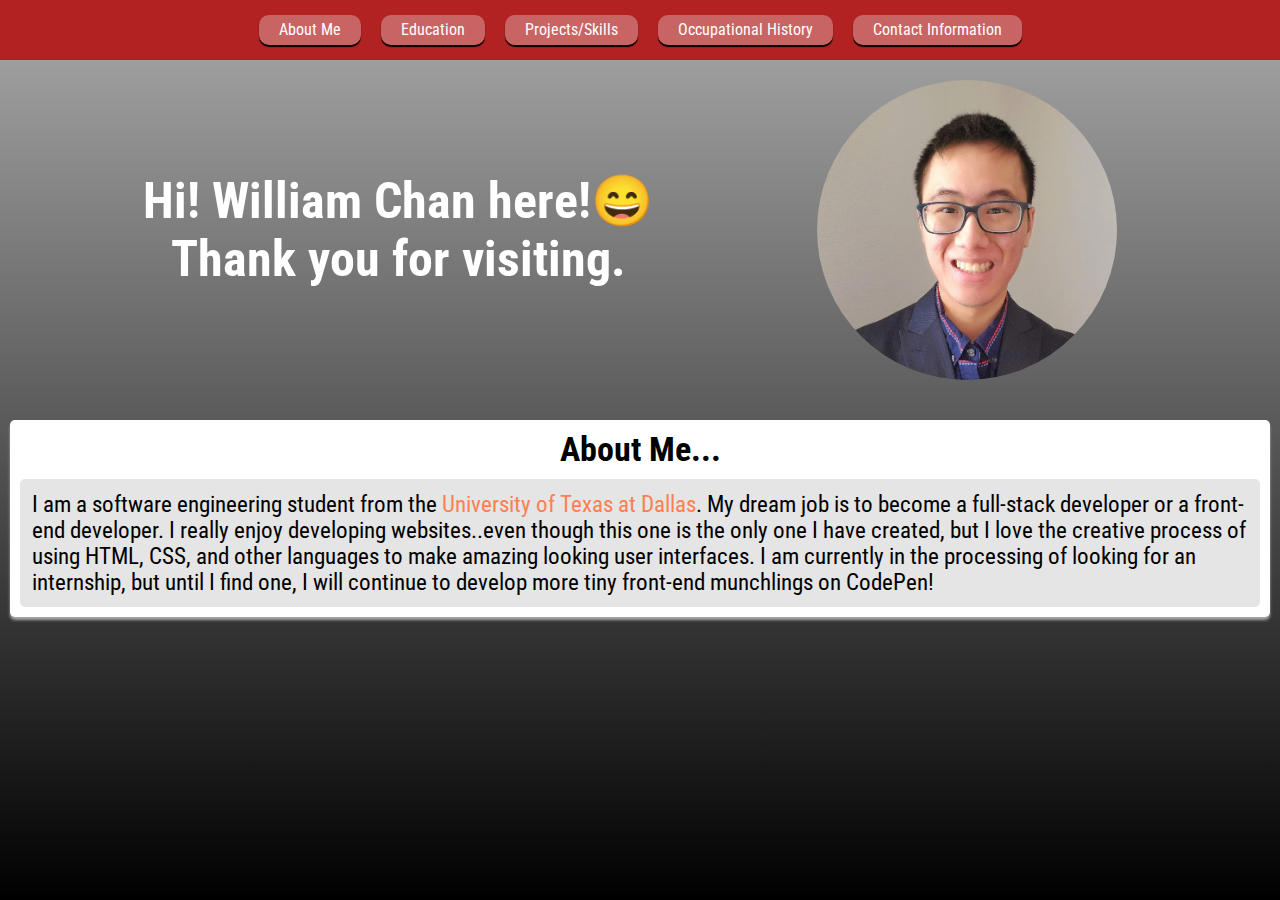
==== index.html @ 88cdf422 "fix projects" ====
<!DOCTYPE html>
<html lang="en">
  <head>
    <meta charset="UTF-8" />
    <meta name="viewport" content="width=device-width, initial-scale=1.0" />
    <meta http-equiv="X-UA-Compatible" content="ie=edge" />
    <title>William Chan</title>
    <link href="https://fonts.googleapis.com/css?family=Roboto+Condensed&display=swap" rel="stylesheet">
	<link rel="stylesheet" href="style.css" type="text/css">
	
  </head>
  <body>
    <nav>
      <a href="#" onclick="changeCard('bio-card')">About Me</a>
      <a href="#" onclick="changeCard('edu-card')">Education</a>
      <a href="#" onclick="changeCard('pro-card')">Projects/Skills</a>
      <a href="#" onclick="changeCard('occ-card')">Occupational History</a>
      <a href="#" onclick="changeCard('con-card')">Contact Information</a>
    </nav>

    <header>
      <h1 style="text-align: center;">
        Hi! William Chan here!😄 <br />Thank you for visiting.
      </h1>
      <div class="img-container">
        <img
          src="header-photo.jpg"
          alt="portrait"
        />
      </div>
    </header>
    <!-- End of Header Card..................................... -->

    <div id="bio-card">
      <h2 style="text-align: center;" >About Me...</h2>
      <p style = "  padding: 12px 12px;
  background-color: rgba(0, 0, 0, 0.1); border-radius: 5px;">
        I am a software engineering student from the <span style = "color: #FF7F50">University of Texas at
        Dallas</span>. My dream job is to become a full-stack developer or a front-end
        developer. I really enjoy developing websites..even though this one is the
        only one I have created, but I love the creative process of using HTML,
        CSS, and other languages to make amazing looking user interfaces. I am
        currently in the processing of looking for an internship, but until I
        find one, I will continue to develop more tiny front-end munchlings on
        CodePen!
      </p>
    </div>
    <!-- End of About Me Card......................................-->

    <div id="edu-card">
      <h2 style="text-align: center">~ Education ~</h2>
      <div class="edu-container">
        <div class="edu-img-div">
          <img
            src="utd-photo(1).jpg"
            alt="University of Texas at Dallas"
          />
        </div>
        <p>
          <span style="font-size: 25px;">University of Texas at Dallas</span
          ><br /><br />
          <b>MAJOR</b>: Software Engineering <br />
          <b>GPA</b>: 3.55 <br />
          <b>ANTICIPATED<br />GARDUATION</b>: Spring 2021
        </p>
      </div>
    </div>
    <!-- End of Education Card......................................-->

    <div id="pro-card">
      <h2 style="text-align: center;">Projects And Skills! 💻</h2>
      <div class="pro-contents">
        <div>
          <h4>Social Media</h4>
          <p>
            <b>Github</b>: https://github.com/GreatGordo <br />
            <b>CodePen</b>: https://codepen.io/GreatGordo
          </p>
        </div>
        <div>
          <h4>Technical Skills</h4>
          <p>
            <b>Programming Languages</b>: Java, Python, HTML, and CSS <br />
            Googles Suites <br />
            Microsoft Suites
          </p>
        </div>
      </div>

      <div class="pro-img-container ">
	  <div  class="pro-img">
	  <div class="pro-img-contents">
          <img
            src="https://upload.wikimedia.org/wikipedia/commons/thumb/c/c8/Logo-java-830x460.jpg/800px-Logo-java-830x460.jpg"
            alt="Java"
          />
        </div>
        <div class="pro-img-contents">
          <img
            src="https://upload.wikimedia.org/wikipedia/commons/8/8a/HTML5.png"
            alt="HTML"
          />
        </div>
        <div class="pro-img-contents">
          <img
            src="https://upload.wikimedia.org/wikipedia/commons/thumb/a/ad/Logo_of_Google_Drive.svg/600px-Logo_of_Google_Drive.svg.png"
            alt="Google Drive"
          />
        </div>
        <div class="pro-img-contents">
          <img
            src="https://upload.wikimedia.org/wikipedia/commons/thumb/d/dd/Microsoft_Office_2013_logo.svg/54px-Microsoft_Office_2013_logo.svg.png"
            alt="Office"
          />
        </div>
	  </div>
      </div>
    </div>

    <div id="occ-card">
      <h2 style="text-align: center;">Where I've Worked??</h2>
      <div id = "wb-container">
              <div id = "wb-img" >
              <img src="wb-photo.JPG" alt="Working at Whataburger">
            </div>
            </div>
      <div  id="dropdown-container">
        <div id = "drawer-SMG" class="dropdown"  onclick = "openDrawer('SMG-content')">
          <button class="dropbtn">Studio Movie Grill</button>
          <div id = "SMG-content"class="dropdown-content">
            <p>
              Runner <br />
              Aug 2019 - Present <br />
              Duties:
            </p>
            <ul>
              <li>Duties: Maintain cleanliness of the establishment according to
              store standards.</li>
              <li> Transport customer items to their proper
              destination and solve all customer requests in a timely manner</li>
            </ul>
          </div>
        </div>
        <div id = "drawer-uptrade" class="dropdown" onclick = "openDrawer('UP-content')">
          <button class="dropbtn">UpTrade Technologies</button>
          <div id = "UP-content" class="dropdown-content">
            <p>
              Operations Assistant <br>
              June 2018 - July 2018 <br> Duties
            </p>
            <ul>
              <li>Assessed the condition of used Apple phone products.
</li>
              <li>Interacted with the reselling community through OfferUp, LetGo, and other reselling platforms to negotiate a price for used Apple phones.</li>
              <li>Monitored and recorded phone transaction history through Excel.</li>
            </ul>
          </div>
        </div>
        <div id = "drawer-whataburger" class="dropdown" onclick = "openDrawer('WB-content')">
          <button class="dropbtn">Whataburger</button>
          <div id = "WB-content" class="dropdown-content">
            <p>
              Team Member <br />
              May 2016 - Aug - 2018 <br />
              Duties:
            </p>
            <ul>
              <li>
                Coordinate customer dialogue that adheres to order-taking policy
                while providing friendly customer service. Received employee of
                the month for June 2018.
              </li>
              <li>
                Maintain a thorough knowledge on store menu items and the best
                methods to apply customer modifications with POS cash register
              </li>
              <li>
                Assist team members with the creation of customer orders under
                high-pressure situations
              </li>
              <li>
                Aid management in recording necessary information regarding
                inventory and daily food temperatures
              </li>
            </ul>
            
            
          </div>
        </div>
      </div>
    </div>
    
    <div id="con-card">
      <h2>Wanna Talk? 📞 </h2>
      <p>
        You can contact me at... <br>
        <b>Email</b>: wxc180007@utdallas.edu <br>
        <b>Phone</b>: (815)909-4037
      </p>
          </div>
		  
		  <script type="text/javascript" src="script.js"></script>
  </body>
</html>
---- style.css ----
* {
  padding: 0;
  margin: 0;
  font-family: 'Roboto Condensed', sans-serif;
  box-sizing: border-box;
}

body {
  overflow-y: scroll;

  background: linear-gradient(DarkGrey, Black);
  background-attachment: fixed;
  position: relative;
}

a {
  text-decoration: none;
  background-color: rgba(255, 255, 255, 0.3);
  color: white;
  padding: 5px 20px;
  border-radius: 10px;
  box-shadow: 0px 2px 1px black;
  margin: 10px 10px;
}

a:focus {
  box-shadow: 0px 0px;
  transform: translate(2%, 2%);
}

nav {
  position: fixed;
  width: 100%;
  top: 0;
  left: 0;
  z-index: 1;
  display: flex;
  background-color: FireBrick;
  padding: 5px 0px;
  height: 60px;
  flex-wrap: wrap;
  justify-content: center;
}

@media only screen and (max-width: 790px) {
  nav{
    height: 120px; 
  }
  body{
    padding-top: 120px;
    height: 100vh;
  }
}

@media only screen and (max-width: 875px) {
  .pro-contents {
    flex-direction: column;
  }
}





header {
  flex-direction: row;
  margin-top: 60px;
  display: flex;
  align-items: center;
  justify-content: space-evenly;
  color: white;
  font-size: 25px;
  flex-wrap: wrap;
}

.img-container {
  margin: 20px;
  height: 300px;
  width: 300px;
  overflow: hidden;
  border-radius: 100%;
}

img {
  height: 135%;
}

#bio-card {
  display: block;
}

#con-card,
#edu-card,
#occ-card,
#pro-card {
  display: none;
}

#con-card,
#bio-card,
#edu-card,
#pro-card,
#occ-card {
  margin: 20px 10px 50px 10px;
  background-color: white;
  padding: 10px;
  border-radius: 5px;
  box-shadow: 0px 3px 3px DarkGrey;
  font-size: 2.5vh;
}

#con-card > p,
#edu-card > p,
#bio-card > p {
  margin-top: 10px;
}

#con-card > p{
  padding: 12px;
  background-color: rgba(0, 0, 0, 0.1);
  line-height: 40px;
  border-radius: 5px;
}
.edu-container {
  display: flex;
  flex-flow: row wrap;
  justify-content: space-around;
  margin: 12px 0px;
  padding: 12px 0px;
  background-color: rgba(0, 0, 0, 0.1);
  align-items: center;
  border-radius: 5px;
}

.edu-img-div {
  width: 300px;
  height: 300px;
  overflow: hidden;
  border-radius: 100%;
}

.edu-img-div > img {
  width: 500px;
  transform: translate(-20%, -13%);
}

.pro-contents {
  border-radius: 5px;
  display: flex;
  flex-wrap: wrap;
  justify-content: space-evenly;
  margin: 12px 0px;
  padding: 12px 0px;
  background-color: rgba(0, 0, 0, 0.1);
}

.pro-img {
  display: flex;
}

.pro-img-container{
	display: flex;
	justify-content: center;
}

.pro-img-contents {
  width: 120px;
  height: 120px;
  overflow: hidden;
}

.pro-img-contents > img {
  width: 90%;
  height: 90%;
  transform: translate(5%, 0%);
}

.dropbtn {
  background-color: rgba(139, 0, 0, 0.8);
  border: 3px inset rgba(255, 255, 255, 0.4);
  margin: 5px 0px;
  padding: 10px;
  color: white;
  width: 100%;
  font-size: 25px;
}

.dropbtn::after {
  content: "... Click here.";
}

.dropdown {
  position: relative;
  display: block;
}

.dropdown-content {
  display: none;
  background-color: #f1f1f1;
  min-width: 160px;
  box-shadow: 0px 8px 16px 0px rgba(0, 0, 0, 0.2);
  z-index: 1;
  padding: 20px;
  font-size: 20px;

}

ul {
  margin-left: 30px;
}

#wb-img {
  margin: 10px;
  height: 400px;
  width: 700px;
  border-radius: 10px;
  overflow-x: scroll;
  overflow-y: hidden;
}

#wb-container {
  display: flex;
  justify-content: center;
}

#wb-img > img {
  height: 250%;
  transform: translate(0%,-20%);
}
* {
  padding: 0;
  margin: 0;
  font-family: 'Roboto Condensed', sans-serif;
  box-sizing: border-box;
}

body {
  overflow-y: scroll;

  background: linear-gradient(DarkGrey, Black);
  background-attachment: fixed;
  position: relative;
}

a {
  text-decoration: none;
  background-color: rgba(255, 255, 255, 0.3);
  color: white;
  padding: 5px 20px;
  border-radius: 10px;
  box-shadow: 0px 2px 1px black;
  margin: 10px 10px;
}

a:focus {
  box-shadow: 0px 0px;
  transform: translate(2%, 2%);
}

nav {
  position: fixed;
  width: 100%;
  top: 0;
  left: 0;
  z-index: 1;
  display: flex;
  background-color: FireBrick;
  padding: 5px 0px;
  height: 60px;
  flex-wrap: wrap;
  justify-content: center;
}

@media only screen and (max-width: 790px) {
  nav{
    height: 120px; 
  }
  body{
    padding-top: 120px;
    height: 100vh;
  }
}

@media only screen and (max-width: 875px) {
  .pro-contents {
    flex-direction: column;
  }
}





header {
  flex-direction: row;
  margin-top: 60px;
  display: flex;
  align-items: center;
  justify-content: space-evenly;
  color: white;
  font-size: 25px;
  flex-wrap: wrap;
}

.img-container {
  margin: 20px;
  height: 300px;
  width: 300px;
  overflow: hidden;
  border-radius: 100%;
}

img {
  height: 135%;
}

#bio-card {
  display: block;
}

#con-card,
#edu-card,
#occ-card,
#pro-card {
  display: none;
}

#con-card,
#bio-card,
#edu-card,
#pro-card,
#occ-card {
  margin: 20px 10px 50px 10px;
  background-color: white;
  padding: 10px;
  border-radius: 5px;
  box-shadow: 0px 3px 3px DarkGrey;
  font-size: 2.5vh;
}

#con-card > p,
#edu-card > p,
#bio-card > p {
  margin-top: 10px;
}

#con-card > p{
  padding: 12px;
  background-color: rgba(0, 0, 0, 0.1);
  line-height: 40px;
  border-radius: 5px;
}
.edu-container {
  display: flex;
  flex-flow: row wrap;
  justify-content: space-around;
  margin: 12px 0px;
  padding: 12px 0px;
  background-color: rgba(0, 0, 0, 0.1);
  align-items: center;
  border-radius: 5px;
}

.edu-img-div {
  width: 300px;
  height: 300px;
  overflow: hidden;
  border-radius: 100%;
}

.edu-img-div > img {
  width: 500px;
  transform: translate(-28%, -20%);
}

.pro-contents {
  border-radius: 5px;
  display: flex;
  flex-wrap: wrap;
  justify-content: space-evenly;
  margin: 12px 0px;
  padding: 12px 0px;
  background-color: rgba(0, 0, 0, 0.1);
}

.pro-img {
  display: flex;
  justify-content: flex-start;
}

.pro-img-contents {
  width: 120px;
  height: 120px;
  overflow: hidden;
}

.pro-img-contents > img {
  width: 90%;
  height: 90%;
  transform: translate(5%, 0%);
}

.dropbtn {
  background-color: rgba(139, 0, 0, 0.8);
  border: 3px inset rgba(255, 255, 255, 0.4);
  margin: 5px 0px;
  padding: 10px;
  color: white;
  width: 100%;
  font-size: 25px;
}

.dropbtn::after {
  content: "... Click here.";
}

.dropdown {
  position: relative;
  display: block;
}

.dropdown-content {
  display: none;
  background-color: #f1f1f1;
  min-width: 160px;
  box-shadow: 0px 8px 16px 0px rgba(0, 0, 0, 0.2);
  z-index: 1;
  padding: 20px;
  font-size: 20px;

}

ul {
  margin-left: 30px;
}

#wb-img {
  margin: 10px;
  height: 400px;
  width: 700px;
  border-radius: 10px;
  overflow-x: scroll;
  overflow-y: hidden;
}

#wb-container {
  display: flex;
  justify-content: center;
}

#wb-img > img {
  height: 250%;
  transform: translate(0%,-20%);
}
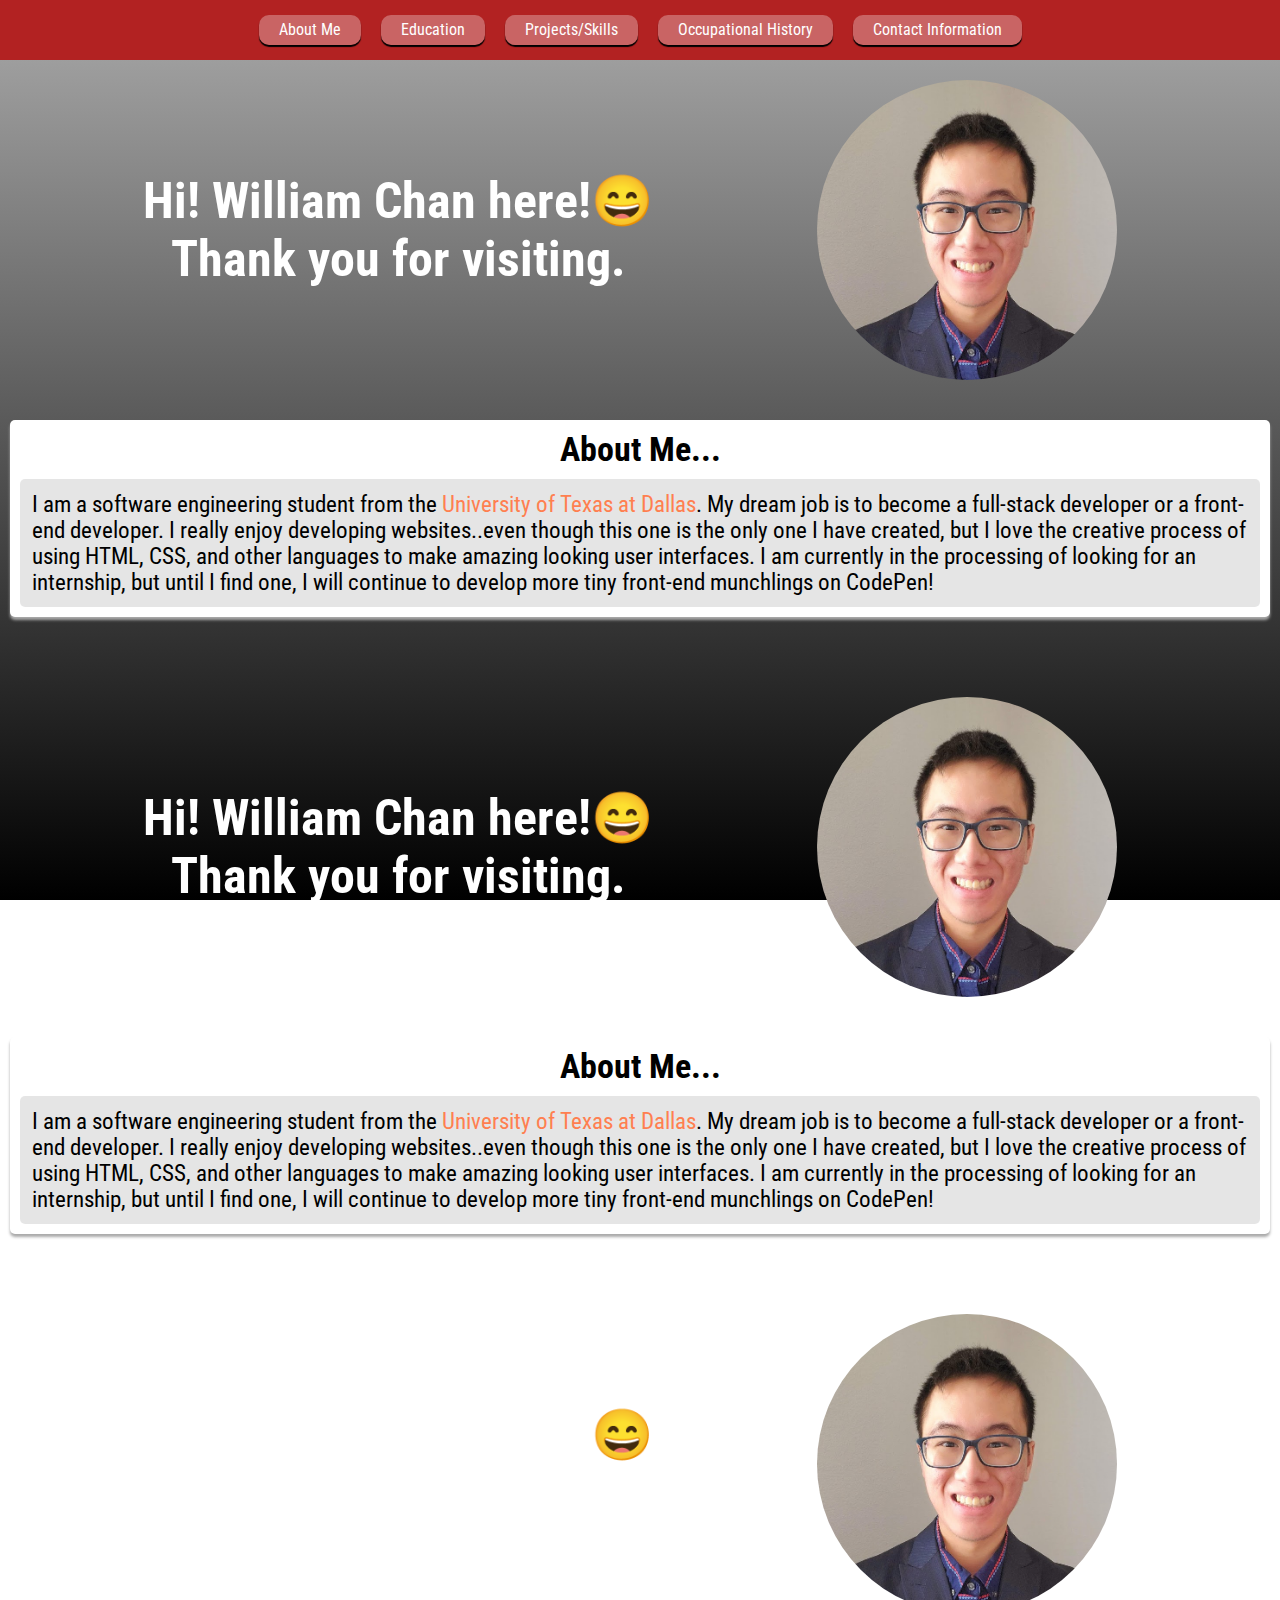
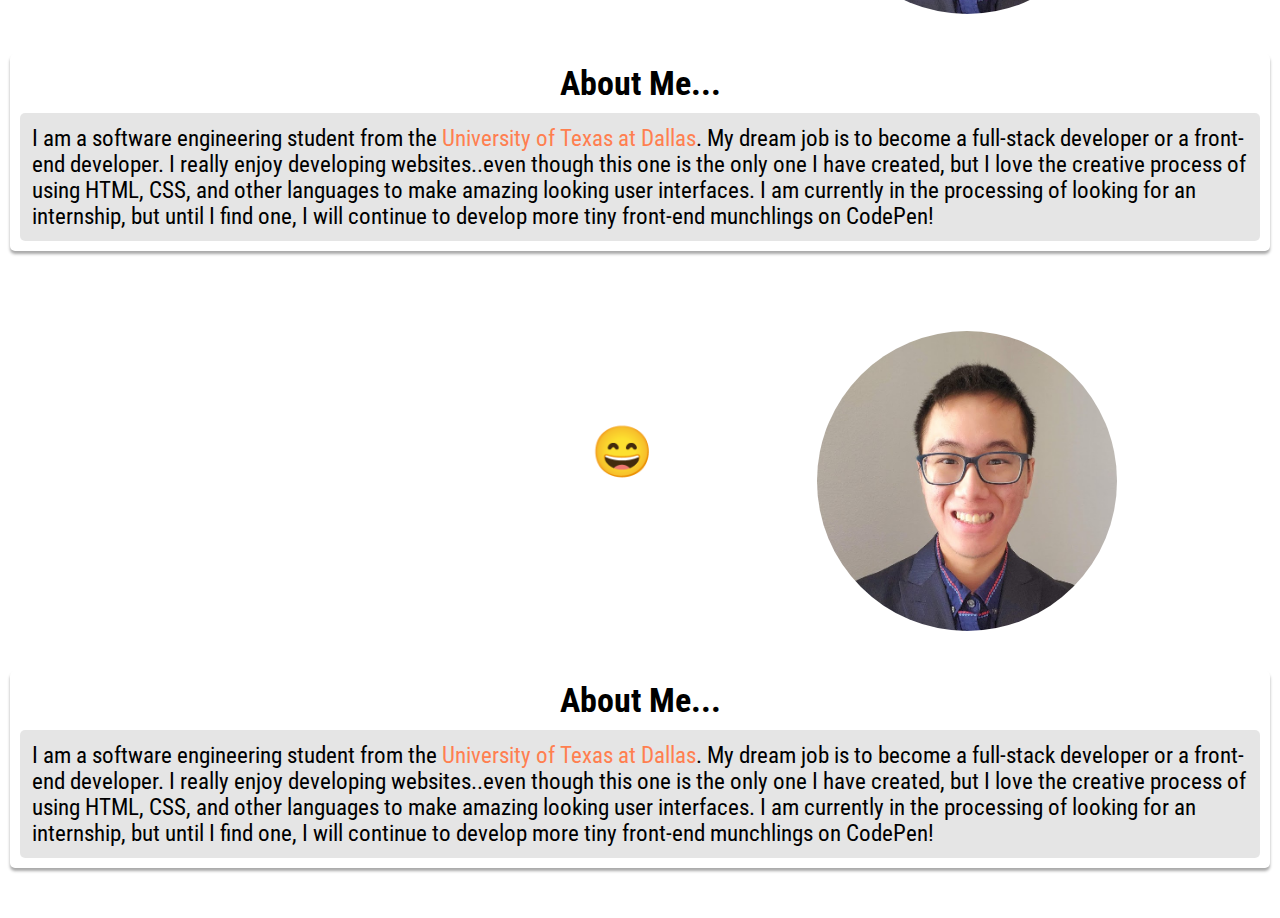
==== commit eae3232b: "garduation" ====
--- a/index.html
+++ b/index.html
@@ -87,9 +87,8 @@
         </div>
       </div>
 
-      <div class="pro-img-container ">
-	  <div  class="pro-img">
-	  <div class="pro-img-contents">
+      <div class="pro-img">
+        <div class="pro-img-contents">
           <img
             src="https://upload.wikimedia.org/wikipedia/commons/thumb/c/c8/Logo-java-830x460.jpg/800px-Logo-java-830x460.jpg"
             alt="Java"
@@ -113,7 +112,6 @@
             alt="Office"
           />
         </div>
-	  </div>
       </div>
     </div>
 
@@ -201,4 +199,607 @@
 		  
 		  <script type="text/javascript" src="script.js"></script>
   </body>
+</html><!DOCTYPE html>
+<html lang="en">
+  <head>
+    <meta charset="UTF-8" />
+    <meta name="viewport" content="width=device-width, initial-scale=1.0" />
+    <meta http-equiv="X-UA-Compatible" content="ie=edge" />
+    <title>William Chan</title>
+    <link href="https://fonts.googleapis.com/css?family=Roboto+Condensed&display=swap" rel="stylesheet">
+	<link rel="stylesheet" href="style.css" type="text/css">
+	
+  </head>
+  <body>
+    <nav>
+      <a href="#" onclick="changeCard('bio-card')">About Me</a>
+      <a href="#" onclick="changeCard('edu-card')">Education</a>
+      <a href="#" onclick="changeCard('pro-card')">Projects/Skills</a>
+      <a href="#" onclick="changeCard('occ-card')">Occupational History</a>
+      <a href="#" onclick="changeCard('con-card')">Contact Information</a>
+    </nav>
+
+    <header>
+      <h1 style="text-align: center;">
+        Hi! William Chan here!😄 <br />Thank you for visiting.
+      </h1>
+      <div class="img-container">
+        <img
+          src="header-photo.jpg"
+          alt="portrait"
+        />
+      </div>
+    </header>
+    <!-- End of Header Card..................................... -->
+
+    <div id="bio-card">
+      <h2 style="text-align: center;" >About Me...</h2>
+      <p style = "  padding: 12px 12px;
+  background-color: rgba(0, 0, 0, 0.1); border-radius: 5px;">
+        I am a software engineering student from the <span style = "color: #FF7F50">University of Texas at
+        Dallas</span>. My dream job is to become a full-stack developer or a front-end
+        developer. I really enjoy developing websites..even though this one is the
+        only one I have created, but I love the creative process of using HTML,
+        CSS, and other languages to make amazing looking user interfaces. I am
+        currently in the processing of looking for an internship, but until I
+        find one, I will continue to develop more tiny front-end munchlings on
+        CodePen!
+      </p>
+    </div>
+    <!-- End of About Me Card......................................-->
+
+    <div id="edu-card">
+      <h2 style="text-align: center">~ Education ~</h2>
+      <div class="edu-container">
+        <div class="edu-img-div">
+          <img
+            src="utd-photo(1).jpg"
+            alt="University of Texas at Dallas"
+          />
+        </div>
+        <p>
+          <span style="font-size: 25px;">University of Texas at Dallas</span
+          ><br /><br />
+          <b>MAJOR</b>: Software Engineering <br />
+          <b>GPA</b>: 3.55 <br />
+          <b>ANTICIPATED<br />GARDUATION</b>: Spring 2021
+        </p>
+      </div>
+    </div>
+    <!-- End of Education Card......................................-->
+
+    <div id="pro-card">
+      <h2 style="text-align: center;">Projects And Skills! 💻</h2>
+      <div class="pro-contents">
+        <div>
+          <h4>Social Media</h4>
+          <p>
+            <b>Github</b>: https://github.com/GreatGordo <br />
+            <b>CodePen</b>: https://codepen.io/GreatGordo
+          </p>
+        </div>
+        <div>
+          <h4>Technical Skills</h4>
+          <p>
+            <b>Programming Languages</b>: Java, Python, HTML, and CSS <br />
+            Googles Suites <br />
+            Microsoft Suites
+          </p>
+        </div>
+      </div>
+
+      <div class="pro-img">
+        <div class="pro-img-contents">
+          <img
+            src="https://upload.wikimedia.org/wikipedia/commons/thumb/c/c8/Logo-java-830x460.jpg/800px-Logo-java-830x460.jpg"
+            alt="Java"
+          />
+        </div>
+        <div class="pro-img-contents">
+          <img
+            src="https://upload.wikimedia.org/wikipedia/commons/8/8a/HTML5.png"
+            alt="HTML"
+          />
+        </div>
+        <div class="pro-img-contents">
+          <img
+            src="https://upload.wikimedia.org/wikipedia/commons/thumb/a/ad/Logo_of_Google_Drive.svg/600px-Logo_of_Google_Drive.svg.png"
+            alt="Google Drive"
+          />
+        </div>
+        <div class="pro-img-contents">
+          <img
+            src="https://upload.wikimedia.org/wikipedia/commons/thumb/d/dd/Microsoft_Office_2013_logo.svg/54px-Microsoft_Office_2013_logo.svg.png"
+            alt="Office"
+          />
+        </div>
+      </div>
+    </div>
+
+    <div id="occ-card">
+      <h2 style="text-align: center;">Where I've Worked??</h2>
+      <div id = "wb-container">
+              <div id = "wb-img" >
+              <img src="wb-photo.JPG" alt="Working at Whataburger">
+            </div>
+            </div>
+      <div  id="dropdown-container">
+        <div id = "drawer-SMG" class="dropdown"  onclick = "openDrawer('SMG-content')">
+          <button class="dropbtn">Studio Movie Grill</button>
+          <div id = "SMG-content"class="dropdown-content">
+            <p>
+              Runner <br />
+              Aug 2019 - Present <br />
+              Duties:
+            </p>
+            <ul>
+              <li>Duties: Maintain cleanliness of the establishment according to
+              store standards.</li>
+              <li> Transport customer items to their proper
+              destination and solve all customer requests in a timely manner</li>
+            </ul>
+          </div>
+        </div>
+        <div id = "drawer-uptrade" class="dropdown" onclick = "openDrawer('UP-content')">
+          <button class="dropbtn">UpTrade Technologies</button>
+          <div id = "UP-content" class="dropdown-content">
+            <p>
+              Operations Assistant <br>
+              June 2018 - July 2018 <br> Duties
+            </p>
+            <ul>
+              <li>Assessed the condition of used Apple phone products.
+</li>
+              <li>Interacted with the reselling community through OfferUp, LetGo, and other reselling platforms to negotiate a price for used Apple phones.</li>
+              <li>Monitored and recorded phone transaction history through Excel.</li>
+            </ul>
+          </div>
+        </div>
+        <div id = "drawer-whataburger" class="dropdown" onclick = "openDrawer('WB-content')">
+          <button class="dropbtn">Whataburger</button>
+          <div id = "WB-content" class="dropdown-content">
+            <p>
+              Team Member <br />
+              May 2016 - Aug - 2018 <br />
+              Duties:
+            </p>
+            <ul>
+              <li>
+                Coordinate customer dialogue that adheres to order-taking policy
+                while providing friendly customer service. Received employee of
+                the month for June 2018.
+              </li>
+              <li>
+                Maintain a thorough knowledge on store menu items and the best
+                methods to apply customer modifications with POS cash register
+              </li>
+              <li>
+                Assist team members with the creation of customer orders under
+                high-pressure situations
+              </li>
+              <li>
+                Aid management in recording necessary information regarding
+                inventory and daily food temperatures
+              </li>
+            </ul>
+            
+            
+          </div>
+        </div>
+      </div>
+    </div>
+    
+    <div id="con-card">
+      <h2>Wanna Talk? 📞 </h2>
+      <p>
+        You can contact me at... <br>
+        <b>Email</b>: wxc180007@utdallas.edu <br>
+        <b>Phone</b>: (815)909-4037
+      </p>
+          </div>
+		  
+		  <script type="text/javascript" src="script.js"></script>
+  </body>
+</html><!DOCTYPE html>
+<html lang="en">
+  <head>
+    <meta charset="UTF-8" />
+    <meta name="viewport" content="width=device-width, initial-scale=1.0" />
+    <meta http-equiv="X-UA-Compatible" content="ie=edge" />
+    <title>William Chan</title>
+    <link href="https://fonts.googleapis.com/css?family=Roboto+Condensed&display=swap" rel="stylesheet">
+	<link rel="stylesheet" href="style.css" type="text/css">
+	
+  </head>
+  <body>
+    <nav>
+      <a href="#" onclick="changeCard('bio-card')">About Me</a>
+      <a href="#" onclick="changeCard('edu-card')">Education</a>
+      <a href="#" onclick="changeCard('pro-card')">Projects/Skills</a>
+      <a href="#" onclick="changeCard('occ-card')">Occupational History</a>
+      <a href="#" onclick="changeCard('con-card')">Contact Information</a>
+    </nav>
+
+    <header>
+      <h1 style="text-align: center;">
+        Hi! William Chan here!😄 <br />Thank you for visiting.
+      </h1>
+      <div class="img-container">
+        <img
+          src="header-photo.jpg"
+          alt="portrait"
+        />
+      </div>
+    </header>
+    <!-- End of Header Card..................................... -->
+
+    <div id="bio-card">
+      <h2 style="text-align: center;" >About Me...</h2>
+      <p style = "  padding: 12px 12px;
+  background-color: rgba(0, 0, 0, 0.1); border-radius: 5px;">
+        I am a software engineering student from the <span style = "color: #FF7F50">University of Texas at
+        Dallas</span>. My dream job is to become a full-stack developer or a front-end
+        developer. I really enjoy developing websites..even though this one is the
+        only one I have created, but I love the creative process of using HTML,
+        CSS, and other languages to make amazing looking user interfaces. I am
+        currently in the processing of looking for an internship, but until I
+        find one, I will continue to develop more tiny front-end munchlings on
+        CodePen!
+      </p>
+    </div>
+    <!-- End of About Me Card......................................-->
+
+    <div id="edu-card">
+      <h2 style="text-align: center">~ Education ~</h2>
+      <div class="edu-container">
+        <div class="edu-img-div">
+          <img
+            src="utd-photo(1).jpg"
+            alt="University of Texas at Dallas"
+          />
+        </div>
+        <p>
+          <span style="font-size: 25px;">University of Texas at Dallas</span
+          ><br /><br />
+          <b>MAJOR</b>: Software Engineering <br />
+          <b>GPA</b>: 3.55 <br />
+          <b>ANTICIPATED<br />GARDUATION</b>: Spring 2021
+        </p>
+      </div>
+    </div>
+    <!-- End of Education Card......................................-->
+
+    <div id="pro-card">
+      <h2 style="text-align: center;">Projects And Skills! 💻</h2>
+      <div class="pro-contents">
+        <div>
+          <h4>Social Media</h4>
+          <p>
+            <b>Github</b>: https://github.com/GreatGordo <br />
+            <b>CodePen</b>: https://codepen.io/GreatGordo
+          </p>
+        </div>
+        <div>
+          <h4>Technical Skills</h4>
+          <p>
+            <b>Programming Languages</b>: Java, Python, HTML, and CSS <br />
+            Googles Suites <br />
+            Microsoft Suites
+          </p>
+        </div>
+      </div>
+
+      <div class="pro-img">
+        <div class="pro-img-contents">
+          <img
+            src="https://upload.wikimedia.org/wikipedia/commons/thumb/c/c8/Logo-java-830x460.jpg/800px-Logo-java-830x460.jpg"
+            alt="Java"
+          />
+        </div>
+        <div class="pro-img-contents">
+          <img
+            src="https://upload.wikimedia.org/wikipedia/commons/8/8a/HTML5.png"
+            alt="HTML"
+          />
+        </div>
+        <div class="pro-img-contents">
+          <img
+            src="https://upload.wikimedia.org/wikipedia/commons/thumb/a/ad/Logo_of_Google_Drive.svg/600px-Logo_of_Google_Drive.svg.png"
+            alt="Google Drive"
+          />
+        </div>
+        <div class="pro-img-contents">
+          <img
+            src="https://upload.wikimedia.org/wikipedia/commons/thumb/d/dd/Microsoft_Office_2013_logo.svg/54px-Microsoft_Office_2013_logo.svg.png"
+            alt="Office"
+          />
+        </div>
+      </div>
+    </div>
+
+    <div id="occ-card">
+      <h2 style="text-align: center;">Where I've Worked??</h2>
+      <div id = "wb-container">
+              <div id = "wb-img" >
+              <img src="wb-photo.JPG" alt="Working at Whataburger">
+            </div>
+            </div>
+      <div  id="dropdown-container">
+        <div id = "drawer-SMG" class="dropdown"  onclick = "openDrawer('SMG-content')">
+          <button class="dropbtn">Studio Movie Grill</button>
+          <div id = "SMG-content"class="dropdown-content">
+            <p>
+              Runner <br />
+              Aug 2019 - Present <br />
+              Duties:
+            </p>
+            <ul>
+              <li>Duties: Maintain cleanliness of the establishment according to
+              store standards.</li>
+              <li> Transport customer items to their proper
+              destination and solve all customer requests in a timely manner</li>
+            </ul>
+          </div>
+        </div>
+        <div id = "drawer-uptrade" class="dropdown" onclick = "openDrawer('UP-content')">
+          <button class="dropbtn">UpTrade Technologies</button>
+          <div id = "UP-content" class="dropdown-content">
+            <p>
+              Operations Assistant <br>
+              June 2018 - July 2018 <br> Duties
+            </p>
+            <ul>
+              <li>Assessed the condition of used Apple phone products.
+</li>
+              <li>Interacted with the reselling community through OfferUp, LetGo, and other reselling platforms to negotiate a price for used Apple phones.</li>
+              <li>Monitored and recorded phone transaction history through Excel.</li>
+            </ul>
+          </div>
+        </div>
+        <div id = "drawer-whataburger" class="dropdown" onclick = "openDrawer('WB-content')">
+          <button class="dropbtn">Whataburger</button>
+          <div id = "WB-content" class="dropdown-content">
+            <p>
+              Team Member <br />
+              May 2016 - Aug - 2018 <br />
+              Duties:
+            </p>
+            <ul>
+              <li>
+                Coordinate customer dialogue that adheres to order-taking policy
+                while providing friendly customer service. Received employee of
+                the month for June 2018.
+              </li>
+              <li>
+                Maintain a thorough knowledge on store menu items and the best
+                methods to apply customer modifications with POS cash register
+              </li>
+              <li>
+                Assist team members with the creation of customer orders under
+                high-pressure situations
+              </li>
+              <li>
+                Aid management in recording necessary information regarding
+                inventory and daily food temperatures
+              </li>
+            </ul>
+            
+            
+          </div>
+        </div>
+      </div>
+    </div>
+    
+    <div id="con-card">
+      <h2>Wanna Talk? 📞 </h2>
+      <p>
+        You can contact me at... <br>
+        <b>Email</b>: wxc180007@utdallas.edu <br>
+        <b>Phone</b>: (815)909-4037
+      </p>
+          </div>
+		  
+		  <script type="text/javascript" src="script.js"></script>
+  </body>
+</html><!DOCTYPE html>
+<html lang="en">
+  <head>
+    <meta charset="UTF-8" />
+    <meta name="viewport" content="width=device-width, initial-scale=1.0" />
+    <meta http-equiv="X-UA-Compatible" content="ie=edge" />
+    <title>William Chan</title>
+    <link href="https://fonts.googleapis.com/css?family=Roboto+Condensed&display=swap" rel="stylesheet">
+	<link rel="stylesheet" href="style.css" type="text/css">
+	
+  </head>
+  <body>
+    <nav>
+      <a href="#" onclick="changeCard('bio-card')">About Me</a>
+      <a href="#" onclick="changeCard('edu-card')">Education</a>
+      <a href="#" onclick="changeCard('pro-card')">Projects/Skills</a>
+      <a href="#" onclick="changeCard('occ-card')">Occupational History</a>
+      <a href="#" onclick="changeCard('con-card')">Contact Information</a>
+    </nav>
+
+    <header>
+      <h1 style="text-align: center;">
+        Hi! William Chan here!😄 <br />Thank you for visiting.
+      </h1>
+      <div class="img-container">
+        <img
+          src="header-photo.jpg"
+          alt="portrait"
+        />
+      </div>
+    </header>
+    <!-- End of Header Card..................................... -->
+
+    <div id="bio-card">
+      <h2 style="text-align: center;" >About Me...</h2>
+      <p style = "  padding: 12px 12px;
+  background-color: rgba(0, 0, 0, 0.1); border-radius: 5px;">
+        I am a software engineering student from the <span style = "color: #FF7F50">University of Texas at
+        Dallas</span>. My dream job is to become a full-stack developer or a front-end
+        developer. I really enjoy developing websites..even though this one is the
+        only one I have created, but I love the creative process of using HTML,
+        CSS, and other languages to make amazing looking user interfaces. I am
+        currently in the processing of looking for an internship, but until I
+        find one, I will continue to develop more tiny front-end munchlings on
+        CodePen!
+      </p>
+    </div>
+    <!-- End of About Me Card......................................-->
+
+    <div id="edu-card">
+      <h2 style="text-align: center">~ Education ~</h2>
+      <div class="edu-container">
+        <div class="edu-img-div">
+          <img
+            src="utd-photo(1).jpg"
+            alt="University of Texas at Dallas"
+          />
+        </div>
+        <p>
+          <span style="font-size: 25px;">University of Texas at Dallas</span
+          ><br /><br />
+          <b>MAJOR</b>: Software Engineering <br />
+          <b>GPA</b>: 3.55 <br />
+          <b>ANTICIPATED<br />GRADUATION</b>: Spring 2021
+        </p>
+      </div>
+    </div>
+    <!-- End of Education Card......................................-->
+
+    <div id="pro-card">
+      <h2 style="text-align: center;">Projects And Skills! 💻</h2>
+      <div class="pro-contents">
+        <div>
+          <h4>Social Media</h4>
+          <p>
+            <b>Github</b>: https://github.com/GreatGordo <br />
+            <b>CodePen</b>: https://codepen.io/GreatGordo
+          </p>
+        </div>
+        <div>
+          <h4>Technical Skills</h4>
+          <p>
+            <b>Programming Languages</b>: Java, Python, HTML, and CSS <br />
+            Googles Suites <br />
+            Microsoft Suites
+          </p>
+        </div>
+      </div>
+
+      <div class="pro-img">
+        <div class="pro-img-contents">
+          <img
+            src="https://upload.wikimedia.org/wikipedia/commons/thumb/c/c8/Logo-java-830x460.jpg/800px-Logo-java-830x460.jpg"
+            alt="Java"
+          />
+        </div>
+        <div class="pro-img-contents">
+          <img
+            src="https://upload.wikimedia.org/wikipedia/commons/8/8a/HTML5.png"
+            alt="HTML"
+          />
+        </div>
+        <div class="pro-img-contents">
+          <img
+            src="https://upload.wikimedia.org/wikipedia/commons/thumb/a/ad/Logo_of_Google_Drive.svg/600px-Logo_of_Google_Drive.svg.png"
+            alt="Google Drive"
+          />
+        </div>
+        <div class="pro-img-contents">
+          <img
+            src="https://upload.wikimedia.org/wikipedia/commons/thumb/d/dd/Microsoft_Office_2013_logo.svg/54px-Microsoft_Office_2013_logo.svg.png"
+            alt="Office"
+          />
+        </div>
+      </div>
+    </div>
+
+    <div id="occ-card">
+      <h2 style="text-align: center;">Where I've Worked??</h2>
+      <div id = "wb-container">
+              <div id = "wb-img" >
+              <img src="wb-photo.JPG" alt="Working at Whataburger">
+            </div>
+            </div>
+      <div  id="dropdown-container">
+        <div id = "drawer-SMG" class="dropdown"  onclick = "openDrawer('SMG-content')">
+          <button class="dropbtn">Studio Movie Grill</button>
+          <div id = "SMG-content"class="dropdown-content">
+            <p>
+              Runner <br />
+              Aug 2019 - Present <br />
+              Duties:
+            </p>
+            <ul>
+              <li>Duties: Maintain cleanliness of the establishment according to
+              store standards.</li>
+              <li> Transport customer items to their proper
+              destination and solve all customer requests in a timely manner</li>
+            </ul>
+          </div>
+        </div>
+        <div id = "drawer-uptrade" class="dropdown" onclick = "openDrawer('UP-content')">
+          <button class="dropbtn">UpTrade Technologies</button>
+          <div id = "UP-content" class="dropdown-content">
+            <p>
+              Operations Assistant <br>
+              June 2018 - July 2018 <br> Duties
+            </p>
+            <ul>
+              <li>Assessed the condition of used Apple phone products.
+</li>
+              <li>Interacted with the reselling community through OfferUp, LetGo, and other reselling platforms to negotiate a price for used Apple phones.</li>
+              <li>Monitored and recorded phone transaction history through Excel.</li>
+            </ul>
+          </div>
+        </div>
+        <div id = "drawer-whataburger" class="dropdown" onclick = "openDrawer('WB-content')">
+          <button class="dropbtn">Whataburger</button>
+          <div id = "WB-content" class="dropdown-content">
+            <p>
+              Team Member <br />
+              May 2016 - Aug - 2018 <br />
+              Duties:
+            </p>
+            <ul>
+              <li>
+                Coordinate customer dialogue that adheres to order-taking policy
+                while providing friendly customer service. Received employee of
+                the month for June 2018.
+              </li>
+              <li>
+                Maintain a thorough knowledge on store menu items and the best
+                methods to apply customer modifications with POS cash register
+              </li>
+              <li>
+                Assist team members with the creation of customer orders under
+                high-pressure situations
+              </li>
+              <li>
+                Aid management in recording necessary information regarding
+                inventory and daily food temperatures
+              </li>
+            </ul>
+            
+            
+          </div>
+        </div>
+      </div>
+    </div>
+    
+    <div id="con-card">
+      <h2>Wanna Talk? 📞 </h2>
+      <p>
+        You can contact me at... <br>
+        <b>Email</b>: wxc180007@utdallas.edu <br>
+        <b>Phone</b>: (815)909-4037
+      </p>
+          </div>
+		  
+		  <script type="text/javascript" src="script.js"></script>
+  </body>
 </html>--- a/style.css
+++ b/style.css
@@ -156,11 +156,7 @@
 
 .pro-img {
   display: flex;
-}
-
-.pro-img-container{
-	display: flex;
-	justify-content: center;
+  justify-content: flex-start;
 }
 
 .pro-img-contents {
@@ -451,4 +447,1800 @@
 #wb-img > img {
   height: 250%;
   transform: translate(0%,-20%);
+}* {
+  padding: 0;
+  margin: 0;
+  font-family: 'Roboto Condensed', sans-serif;
+  box-sizing: border-box;
+}
+
+body {
+  overflow-y: scroll;
+
+  background: linear-gradient(DarkGrey, Black);
+  background-attachment: fixed;
+  position: relative;
+}
+
+a {
+  text-decoration: none;
+  background-color: rgba(255, 255, 255, 0.3);
+  color: white;
+  padding: 5px 20px;
+  border-radius: 10px;
+  box-shadow: 0px 2px 1px black;
+  margin: 10px 10px;
+}
+
+a:focus {
+  box-shadow: 0px 0px;
+  transform: translate(2%, 2%);
+}
+
+nav {
+  position: fixed;
+  width: 100%;
+  top: 0;
+  left: 0;
+  z-index: 1;
+  display: flex;
+  background-color: FireBrick;
+  padding: 5px 0px;
+  height: 60px;
+  flex-wrap: wrap;
+  justify-content: center;
+}
+
+@media only screen and (max-width: 790px) {
+  nav{
+    height: 120px; 
+  }
+  body{
+    padding-top: 120px;
+    height: 100vh;
+  }
+}
+
+@media only screen and (max-width: 875px) {
+  .pro-contents {
+    flex-direction: column;
+  }
+}
+
+
+
+
+
+header {
+  flex-direction: row;
+  margin-top: 60px;
+  display: flex;
+  align-items: center;
+  justify-content: space-evenly;
+  color: white;
+  font-size: 25px;
+  flex-wrap: wrap;
+}
+
+.img-container {
+  margin: 20px;
+  height: 300px;
+  width: 300px;
+  overflow: hidden;
+  border-radius: 100%;
+}
+
+img {
+  height: 135%;
+}
+
+#bio-card {
+  display: block;
+}
+
+#con-card,
+#edu-card,
+#occ-card,
+#pro-card {
+  display: none;
+}
+
+#con-card,
+#bio-card,
+#edu-card,
+#pro-card,
+#occ-card {
+  margin: 20px 10px 50px 10px;
+  background-color: white;
+  padding: 10px;
+  border-radius: 5px;
+  box-shadow: 0px 3px 3px DarkGrey;
+  font-size: 2.5vh;
+}
+
+#con-card > p,
+#edu-card > p,
+#bio-card > p {
+  margin-top: 10px;
+}
+
+#con-card > p{
+  padding: 12px;
+  background-color: rgba(0, 0, 0, 0.1);
+  line-height: 40px;
+  border-radius: 5px;
+}
+.edu-container {
+  display: flex;
+  flex-flow: row wrap;
+  justify-content: space-around;
+  margin: 12px 0px;
+  padding: 12px 0px;
+  background-color: rgba(0, 0, 0, 0.1);
+  align-items: center;
+  border-radius: 5px;
+}
+
+.edu-img-div {
+  width: 300px;
+  height: 300px;
+  overflow: hidden;
+  border-radius: 100%;
+}
+
+.edu-img-div > img {
+  width: 500px;
+  transform: translate(-20%, -13%);
+}
+
+.pro-contents {
+  border-radius: 5px;
+  display: flex;
+  flex-wrap: wrap;
+  justify-content: space-evenly;
+  margin: 12px 0px;
+  padding: 12px 0px;
+  background-color: rgba(0, 0, 0, 0.1);
+}
+
+.pro-img {
+  display: flex;
+  justify-content: flex-start;
+}
+
+.pro-img-contents {
+  width: 120px;
+  height: 120px;
+  overflow: hidden;
+}
+
+.pro-img-contents > img {
+  width: 90%;
+  height: 90%;
+  transform: translate(5%, 0%);
+}
+
+.dropbtn {
+  background-color: rgba(139, 0, 0, 0.8);
+  border: 3px inset rgba(255, 255, 255, 0.4);
+  margin: 5px 0px;
+  padding: 10px;
+  color: white;
+  width: 100%;
+  font-size: 25px;
+}
+
+.dropbtn::after {
+  content: "... Click here.";
+}
+
+.dropdown {
+  position: relative;
+  display: block;
+}
+
+.dropdown-content {
+  display: none;
+  background-color: #f1f1f1;
+  min-width: 160px;
+  box-shadow: 0px 8px 16px 0px rgba(0, 0, 0, 0.2);
+  z-index: 1;
+  padding: 20px;
+  font-size: 20px;
+
+}
+
+ul {
+  margin-left: 30px;
+}
+
+#wb-img {
+  margin: 10px;
+  height: 400px;
+  width: 700px;
+  border-radius: 10px;
+  overflow-x: scroll;
+  overflow-y: hidden;
+}
+
+#wb-container {
+  display: flex;
+  justify-content: center;
+}
+
+#wb-img > img {
+  height: 250%;
+  transform: translate(0%,-20%);
+}
+* {
+  padding: 0;
+  margin: 0;
+  font-family: 'Roboto Condensed', sans-serif;
+  box-sizing: border-box;
+}
+
+body {
+  overflow-y: scroll;
+
+  background: linear-gradient(DarkGrey, Black);
+  background-attachment: fixed;
+  position: relative;
+}
+
+a {
+  text-decoration: none;
+  background-color: rgba(255, 255, 255, 0.3);
+  color: white;
+  padding: 5px 20px;
+  border-radius: 10px;
+  box-shadow: 0px 2px 1px black;
+  margin: 10px 10px;
+}
+
+a:focus {
+  box-shadow: 0px 0px;
+  transform: translate(2%, 2%);
+}
+
+nav {
+  position: fixed;
+  width: 100%;
+  top: 0;
+  left: 0;
+  z-index: 1;
+  display: flex;
+  background-color: FireBrick;
+  padding: 5px 0px;
+  height: 60px;
+  flex-wrap: wrap;
+  justify-content: center;
+}
+
+@media only screen and (max-width: 790px) {
+  nav{
+    height: 120px; 
+  }
+  body{
+    padding-top: 120px;
+    height: 100vh;
+  }
+}
+
+@media only screen and (max-width: 875px) {
+  .pro-contents {
+    flex-direction: column;
+  }
+}
+
+
+
+
+
+header {
+  flex-direction: row;
+  margin-top: 60px;
+  display: flex;
+  align-items: center;
+  justify-content: space-evenly;
+  color: white;
+  font-size: 25px;
+  flex-wrap: wrap;
+}
+
+.img-container {
+  margin: 20px;
+  height: 300px;
+  width: 300px;
+  overflow: hidden;
+  border-radius: 100%;
+}
+
+img {
+  height: 135%;
+}
+
+#bio-card {
+  display: block;
+}
+
+#con-card,
+#edu-card,
+#occ-card,
+#pro-card {
+  display: none;
+}
+
+#con-card,
+#bio-card,
+#edu-card,
+#pro-card,
+#occ-card {
+  margin: 20px 10px 50px 10px;
+  background-color: white;
+  padding: 10px;
+  border-radius: 5px;
+  box-shadow: 0px 3px 3px DarkGrey;
+  font-size: 2.5vh;
+}
+
+#con-card > p,
+#edu-card > p,
+#bio-card > p {
+  margin-top: 10px;
+}
+
+#con-card > p{
+  padding: 12px;
+  background-color: rgba(0, 0, 0, 0.1);
+  line-height: 40px;
+  border-radius: 5px;
+}
+.edu-container {
+  display: flex;
+  flex-flow: row wrap;
+  justify-content: space-around;
+  margin: 12px 0px;
+  padding: 12px 0px;
+  background-color: rgba(0, 0, 0, 0.1);
+  align-items: center;
+  border-radius: 5px;
+}
+
+.edu-img-div {
+  width: 300px;
+  height: 300px;
+  overflow: hidden;
+  border-radius: 100%;
+}
+
+.edu-img-div > img {
+  width: 500px;
+  transform: translate(-28%, -20%);
+}
+
+.pro-contents {
+  border-radius: 5px;
+  display: flex;
+  flex-wrap: wrap;
+  justify-content: space-evenly;
+  margin: 12px 0px;
+  padding: 12px 0px;
+  background-color: rgba(0, 0, 0, 0.1);
+}
+
+.pro-img {
+  display: flex;
+  justify-content: flex-start;
+}
+
+.pro-img-contents {
+  width: 120px;
+  height: 120px;
+  overflow: hidden;
+}
+
+.pro-img-contents > img {
+  width: 90%;
+  height: 90%;
+  transform: translate(5%, 0%);
+}
+
+.dropbtn {
+  background-color: rgba(139, 0, 0, 0.8);
+  border: 3px inset rgba(255, 255, 255, 0.4);
+  margin: 5px 0px;
+  padding: 10px;
+  color: white;
+  width: 100%;
+  font-size: 25px;
+}
+
+.dropbtn::after {
+  content: "... Click here.";
+}
+
+.dropdown {
+  position: relative;
+  display: block;
+}
+
+.dropdown-content {
+  display: none;
+  background-color: #f1f1f1;
+  min-width: 160px;
+  box-shadow: 0px 8px 16px 0px rgba(0, 0, 0, 0.2);
+  z-index: 1;
+  padding: 20px;
+  font-size: 20px;
+
+}
+
+ul {
+  margin-left: 30px;
+}
+
+#wb-img {
+  margin: 10px;
+  height: 400px;
+  width: 700px;
+  border-radius: 10px;
+  overflow-x: scroll;
+  overflow-y: hidden;
+}
+
+#wb-container {
+  display: flex;
+  justify-content: center;
+}
+
+#wb-img > img {
+  height: 250%;
+  transform: translate(0%,-20%);
+}* {
+  padding: 0;
+  margin: 0;
+  font-family: 'Roboto Condensed', sans-serif;
+  box-sizing: border-box;
+}
+
+body {
+  overflow-y: scroll;
+
+  background: linear-gradient(DarkGrey, Black);
+  background-attachment: fixed;
+  position: relative;
+}
+
+a {
+  text-decoration: none;
+  background-color: rgba(255, 255, 255, 0.3);
+  color: white;
+  padding: 5px 20px;
+  border-radius: 10px;
+  box-shadow: 0px 2px 1px black;
+  margin: 10px 10px;
+}
+
+a:focus {
+  box-shadow: 0px 0px;
+  transform: translate(2%, 2%);
+}
+
+nav {
+  position: fixed;
+  width: 100%;
+  top: 0;
+  left: 0;
+  z-index: 1;
+  display: flex;
+  background-color: FireBrick;
+  padding: 5px 0px;
+  height: 60px;
+  flex-wrap: wrap;
+  justify-content: center;
+}
+
+@media only screen and (max-width: 790px) {
+  nav{
+    height: 120px; 
+  }
+  body{
+    padding-top: 120px;
+    height: 100vh;
+  }
+}
+
+@media only screen and (max-width: 875px) {
+  .pro-contents {
+    flex-direction: column;
+  }
+}
+
+
+
+
+
+header {
+  flex-direction: row;
+  margin-top: 60px;
+  display: flex;
+  align-items: center;
+  justify-content: space-evenly;
+  color: white;
+  font-size: 25px;
+  flex-wrap: wrap;
+}
+
+.img-container {
+  margin: 20px;
+  height: 300px;
+  width: 300px;
+  overflow: hidden;
+  border-radius: 100%;
+}
+
+img {
+  height: 135%;
+}
+
+#bio-card {
+  display: block;
+}
+
+#con-card,
+#edu-card,
+#occ-card,
+#pro-card {
+  display: none;
+}
+
+#con-card,
+#bio-card,
+#edu-card,
+#pro-card,
+#occ-card {
+  margin: 20px 10px 50px 10px;
+  background-color: white;
+  padding: 10px;
+  border-radius: 5px;
+  box-shadow: 0px 3px 3px DarkGrey;
+  font-size: 2.5vh;
+}
+
+#con-card > p,
+#edu-card > p,
+#bio-card > p {
+  margin-top: 10px;
+}
+
+#con-card > p{
+  padding: 12px;
+  background-color: rgba(0, 0, 0, 0.1);
+  line-height: 40px;
+  border-radius: 5px;
+}
+.edu-container {
+  display: flex;
+  flex-flow: row wrap;
+  justify-content: space-around;
+  margin: 12px 0px;
+  padding: 12px 0px;
+  background-color: rgba(0, 0, 0, 0.1);
+  align-items: center;
+  border-radius: 5px;
+}
+
+.edu-img-div {
+  width: 300px;
+  height: 300px;
+  overflow: hidden;
+  border-radius: 100%;
+}
+
+.edu-img-div > img {
+  width: 500px;
+  transform: translate(-20%, -13%);
+}
+
+.pro-contents {
+  border-radius: 5px;
+  display: flex;
+  flex-wrap: wrap;
+  justify-content: space-evenly;
+  margin: 12px 0px;
+  padding: 12px 0px;
+  background-color: rgba(0, 0, 0, 0.1);
+}
+
+.pro-img {
+  display: flex;
+  justify-content: flex-start;
+}
+
+.pro-img-contents {
+  width: 120px;
+  height: 120px;
+  overflow: hidden;
+}
+
+.pro-img-contents > img {
+  width: 90%;
+  height: 90%;
+  transform: translate(5%, 0%);
+}
+
+.dropbtn {
+  background-color: rgba(139, 0, 0, 0.8);
+  border: 3px inset rgba(255, 255, 255, 0.4);
+  margin: 5px 0px;
+  padding: 10px;
+  color: white;
+  width: 100%;
+  font-size: 25px;
+}
+
+.dropbtn::after {
+  content: "... Click here.";
+}
+
+.dropdown {
+  position: relative;
+  display: block;
+}
+
+.dropdown-content {
+  display: none;
+  background-color: #f1f1f1;
+  min-width: 160px;
+  box-shadow: 0px 8px 16px 0px rgba(0, 0, 0, 0.2);
+  z-index: 1;
+  padding: 20px;
+  font-size: 20px;
+
+}
+
+ul {
+  margin-left: 30px;
+}
+
+#wb-img {
+  margin: 10px;
+  height: 400px;
+  width: 700px;
+  border-radius: 10px;
+  overflow-x: scroll;
+  overflow-y: hidden;
+}
+
+#wb-container {
+  display: flex;
+  justify-content: center;
+}
+
+#wb-img > img {
+  height: 250%;
+  transform: translate(0%,-20%);
+}
+* {
+  padding: 0;
+  margin: 0;
+  font-family: 'Roboto Condensed', sans-serif;
+  box-sizing: border-box;
+}
+
+body {
+  overflow-y: scroll;
+
+  background: linear-gradient(DarkGrey, Black);
+  background-attachment: fixed;
+  position: relative;
+}
+
+a {
+  text-decoration: none;
+  background-color: rgba(255, 255, 255, 0.3);
+  color: white;
+  padding: 5px 20px;
+  border-radius: 10px;
+  box-shadow: 0px 2px 1px black;
+  margin: 10px 10px;
+}
+
+a:focus {
+  box-shadow: 0px 0px;
+  transform: translate(2%, 2%);
+}
+
+nav {
+  position: fixed;
+  width: 100%;
+  top: 0;
+  left: 0;
+  z-index: 1;
+  display: flex;
+  background-color: FireBrick;
+  padding: 5px 0px;
+  height: 60px;
+  flex-wrap: wrap;
+  justify-content: center;
+}
+
+@media only screen and (max-width: 790px) {
+  nav{
+    height: 120px; 
+  }
+  body{
+    padding-top: 120px;
+    height: 100vh;
+  }
+}
+
+@media only screen and (max-width: 875px) {
+  .pro-contents {
+    flex-direction: column;
+  }
+}
+
+
+
+
+
+header {
+  flex-direction: row;
+  margin-top: 60px;
+  display: flex;
+  align-items: center;
+  justify-content: space-evenly;
+  color: white;
+  font-size: 25px;
+  flex-wrap: wrap;
+}
+
+.img-container {
+  margin: 20px;
+  height: 300px;
+  width: 300px;
+  overflow: hidden;
+  border-radius: 100%;
+}
+
+img {
+  height: 135%;
+}
+
+#bio-card {
+  display: block;
+}
+
+#con-card,
+#edu-card,
+#occ-card,
+#pro-card {
+  display: none;
+}
+
+#con-card,
+#bio-card,
+#edu-card,
+#pro-card,
+#occ-card {
+  margin: 20px 10px 50px 10px;
+  background-color: white;
+  padding: 10px;
+  border-radius: 5px;
+  box-shadow: 0px 3px 3px DarkGrey;
+  font-size: 2.5vh;
+}
+
+#con-card > p,
+#edu-card > p,
+#bio-card > p {
+  margin-top: 10px;
+}
+
+#con-card > p{
+  padding: 12px;
+  background-color: rgba(0, 0, 0, 0.1);
+  line-height: 40px;
+  border-radius: 5px;
+}
+.edu-container {
+  display: flex;
+  flex-flow: row wrap;
+  justify-content: space-around;
+  margin: 12px 0px;
+  padding: 12px 0px;
+  background-color: rgba(0, 0, 0, 0.1);
+  align-items: center;
+  border-radius: 5px;
+}
+
+.edu-img-div {
+  width: 300px;
+  height: 300px;
+  overflow: hidden;
+  border-radius: 100%;
+}
+
+.edu-img-div > img {
+  width: 500px;
+  transform: translate(-28%, -20%);
+}
+
+.pro-contents {
+  border-radius: 5px;
+  display: flex;
+  flex-wrap: wrap;
+  justify-content: space-evenly;
+  margin: 12px 0px;
+  padding: 12px 0px;
+  background-color: rgba(0, 0, 0, 0.1);
+}
+
+.pro-img {
+  display: flex;
+  justify-content: flex-start;
+}
+
+.pro-img-contents {
+  width: 120px;
+  height: 120px;
+  overflow: hidden;
+}
+
+.pro-img-contents > img {
+  width: 90%;
+  height: 90%;
+  transform: translate(5%, 0%);
+}
+
+.dropbtn {
+  background-color: rgba(139, 0, 0, 0.8);
+  border: 3px inset rgba(255, 255, 255, 0.4);
+  margin: 5px 0px;
+  padding: 10px;
+  color: white;
+  width: 100%;
+  font-size: 25px;
+}
+
+.dropbtn::after {
+  content: "... Click here.";
+}
+
+.dropdown {
+  position: relative;
+  display: block;
+}
+
+.dropdown-content {
+  display: none;
+  background-color: #f1f1f1;
+  min-width: 160px;
+  box-shadow: 0px 8px 16px 0px rgba(0, 0, 0, 0.2);
+  z-index: 1;
+  padding: 20px;
+  font-size: 20px;
+
+}
+
+ul {
+  margin-left: 30px;
+}
+
+#wb-img {
+  margin: 10px;
+  height: 400px;
+  width: 700px;
+  border-radius: 10px;
+  overflow-x: scroll;
+  overflow-y: hidden;
+}
+
+#wb-container {
+  display: flex;
+  justify-content: center;
+}
+
+#wb-img > img {
+  height: 250%;
+  transform: translate(0%,-20%);
+}* {
+  padding: 0;
+  margin: 0;
+  font-family: 'Roboto Condensed', sans-serif;
+  box-sizing: border-box;
+}
+
+body {
+  overflow-y: scroll;
+
+  background: linear-gradient(DarkGrey, Black);
+  background-attachment: fixed;
+  position: relative;
+}
+
+a {
+  text-decoration: none;
+  background-color: rgba(255, 255, 255, 0.3);
+  color: white;
+  padding: 5px 20px;
+  border-radius: 10px;
+  box-shadow: 0px 2px 1px black;
+  margin: 10px 10px;
+}
+
+a:focus {
+  box-shadow: 0px 0px;
+  transform: translate(2%, 2%);
+}
+
+nav {
+  position: fixed;
+  width: 100%;
+  top: 0;
+  left: 0;
+  z-index: 1;
+  display: flex;
+  background-color: FireBrick;
+  padding: 5px 0px;
+  height: 60px;
+  flex-wrap: wrap;
+  justify-content: center;
+}
+
+@media only screen and (max-width: 790px) {
+  nav{
+    height: 120px; 
+  }
+  body{
+    padding-top: 120px;
+    height: 100vh;
+  }
+}
+
+@media only screen and (max-width: 875px) {
+  .pro-contents {
+    flex-direction: column;
+  }
+}
+
+
+
+
+
+header {
+  flex-direction: row;
+  margin-top: 60px;
+  display: flex;
+  align-items: center;
+  justify-content: space-evenly;
+  color: white;
+  font-size: 25px;
+  flex-wrap: wrap;
+}
+
+.img-container {
+  margin: 20px;
+  height: 300px;
+  width: 300px;
+  overflow: hidden;
+  border-radius: 100%;
+}
+
+img {
+  height: 135%;
+}
+
+#bio-card {
+  display: block;
+}
+
+#con-card,
+#edu-card,
+#occ-card,
+#pro-card {
+  display: none;
+}
+
+#con-card,
+#bio-card,
+#edu-card,
+#pro-card,
+#occ-card {
+  margin: 20px 10px 50px 10px;
+  background-color: white;
+  padding: 10px;
+  border-radius: 5px;
+  box-shadow: 0px 3px 3px DarkGrey;
+  font-size: 2.5vh;
+}
+
+#con-card > p,
+#edu-card > p,
+#bio-card > p {
+  margin-top: 10px;
+}
+
+#con-card > p{
+  padding: 12px;
+  background-color: rgba(0, 0, 0, 0.1);
+  line-height: 40px;
+  border-radius: 5px;
+}
+.edu-container {
+  display: flex;
+  flex-flow: row wrap;
+  justify-content: space-around;
+  margin: 12px 0px;
+  padding: 12px 0px;
+  background-color: rgba(0, 0, 0, 0.1);
+  align-items: center;
+  border-radius: 5px;
+}
+
+.edu-img-div {
+  width: 300px;
+  height: 300px;
+  overflow: hidden;
+  border-radius: 100%;
+}
+
+.edu-img-div > img {
+  width: 500px;
+  transform: translate(-20%, -13%);
+}
+
+.pro-contents {
+  border-radius: 5px;
+  display: flex;
+  flex-wrap: wrap;
+  justify-content: space-evenly;
+  margin: 12px 0px;
+  padding: 12px 0px;
+  background-color: rgba(0, 0, 0, 0.1);
+}
+
+.pro-img {
+  display: flex;
+  justify-content: flex-start;
+}
+
+.pro-img-contents {
+  width: 120px;
+  height: 120px;
+  overflow: hidden;
+}
+
+.pro-img-contents > img {
+  width: 90%;
+  height: 90%;
+  transform: translate(5%, 0%);
+}
+
+.dropbtn {
+  background-color: rgba(139, 0, 0, 0.8);
+  border: 3px inset rgba(255, 255, 255, 0.4);
+  margin: 5px 0px;
+  padding: 10px;
+  color: white;
+  width: 100%;
+  font-size: 25px;
+}
+
+.dropbtn::after {
+  content: "... Click here.";
+}
+
+.dropdown {
+  position: relative;
+  display: block;
+}
+
+.dropdown-content {
+  display: none;
+  background-color: #f1f1f1;
+  min-width: 160px;
+  box-shadow: 0px 8px 16px 0px rgba(0, 0, 0, 0.2);
+  z-index: 1;
+  padding: 20px;
+  font-size: 20px;
+
+}
+
+ul {
+  margin-left: 30px;
+}
+
+#wb-img {
+  margin: 10px;
+  height: 400px;
+  width: 700px;
+  border-radius: 10px;
+  overflow-x: scroll;
+  overflow-y: hidden;
+}
+
+#wb-container {
+  display: flex;
+  justify-content: center;
+}
+
+#wb-img > img {
+  height: 250%;
+  transform: translate(0%,-20%);
+}
+* {
+  padding: 0;
+  margin: 0;
+  font-family: 'Roboto Condensed', sans-serif;
+  box-sizing: border-box;
+}
+
+body {
+  overflow-y: scroll;
+
+  background: linear-gradient(DarkGrey, Black);
+  background-attachment: fixed;
+  position: relative;
+}
+
+a {
+  text-decoration: none;
+  background-color: rgba(255, 255, 255, 0.3);
+  color: white;
+  padding: 5px 20px;
+  border-radius: 10px;
+  box-shadow: 0px 2px 1px black;
+  margin: 10px 10px;
+}
+
+a:focus {
+  box-shadow: 0px 0px;
+  transform: translate(2%, 2%);
+}
+
+nav {
+  position: fixed;
+  width: 100%;
+  top: 0;
+  left: 0;
+  z-index: 1;
+  display: flex;
+  background-color: FireBrick;
+  padding: 5px 0px;
+  height: 60px;
+  flex-wrap: wrap;
+  justify-content: center;
+}
+
+@media only screen and (max-width: 790px) {
+  nav{
+    height: 120px; 
+  }
+  body{
+    padding-top: 120px;
+    height: 100vh;
+  }
+}
+
+@media only screen and (max-width: 875px) {
+  .pro-contents {
+    flex-direction: column;
+  }
+}
+
+
+
+
+
+header {
+  flex-direction: row;
+  margin-top: 60px;
+  display: flex;
+  align-items: center;
+  justify-content: space-evenly;
+  color: white;
+  font-size: 25px;
+  flex-wrap: wrap;
+}
+
+.img-container {
+  margin: 20px;
+  height: 300px;
+  width: 300px;
+  overflow: hidden;
+  border-radius: 100%;
+}
+
+img {
+  height: 135%;
+}
+
+#bio-card {
+  display: block;
+}
+
+#con-card,
+#edu-card,
+#occ-card,
+#pro-card {
+  display: none;
+}
+
+#con-card,
+#bio-card,
+#edu-card,
+#pro-card,
+#occ-card {
+  margin: 20px 10px 50px 10px;
+  background-color: white;
+  padding: 10px;
+  border-radius: 5px;
+  box-shadow: 0px 3px 3px DarkGrey;
+  font-size: 2.5vh;
+}
+
+#con-card > p,
+#edu-card > p,
+#bio-card > p {
+  margin-top: 10px;
+}
+
+#con-card > p{
+  padding: 12px;
+  background-color: rgba(0, 0, 0, 0.1);
+  line-height: 40px;
+  border-radius: 5px;
+}
+.edu-container {
+  display: flex;
+  flex-flow: row wrap;
+  justify-content: space-around;
+  margin: 12px 0px;
+  padding: 12px 0px;
+  background-color: rgba(0, 0, 0, 0.1);
+  align-items: center;
+  border-radius: 5px;
+}
+
+.edu-img-div {
+  width: 300px;
+  height: 300px;
+  overflow: hidden;
+  border-radius: 100%;
+}
+
+.edu-img-div > img {
+  width: 500px;
+  transform: translate(-28%, -20%);
+}
+
+.pro-contents {
+  border-radius: 5px;
+  display: flex;
+  flex-wrap: wrap;
+  justify-content: space-evenly;
+  margin: 12px 0px;
+  padding: 12px 0px;
+  background-color: rgba(0, 0, 0, 0.1);
+}
+
+.pro-img {
+  display: flex;
+  justify-content: flex-start;
+}
+
+.pro-img-contents {
+  width: 120px;
+  height: 120px;
+  overflow: hidden;
+}
+
+.pro-img-contents > img {
+  width: 90%;
+  height: 90%;
+  transform: translate(5%, 0%);
+}
+
+.dropbtn {
+  background-color: rgba(139, 0, 0, 0.8);
+  border: 3px inset rgba(255, 255, 255, 0.4);
+  margin: 5px 0px;
+  padding: 10px;
+  color: white;
+  width: 100%;
+  font-size: 25px;
+}
+
+.dropbtn::after {
+  content: "... Click here.";
+}
+
+.dropdown {
+  position: relative;
+  display: block;
+}
+
+.dropdown-content {
+  display: none;
+  background-color: #f1f1f1;
+  min-width: 160px;
+  box-shadow: 0px 8px 16px 0px rgba(0, 0, 0, 0.2);
+  z-index: 1;
+  padding: 20px;
+  font-size: 20px;
+
+}
+
+ul {
+  margin-left: 30px;
+}
+
+#wb-img {
+  margin: 10px;
+  height: 400px;
+  width: 700px;
+  border-radius: 10px;
+  overflow-x: scroll;
+  overflow-y: hidden;
+}
+
+#wb-container {
+  display: flex;
+  justify-content: center;
+}
+
+#wb-img > img {
+  height: 250%;
+  transform: translate(0%,-20%);
+}* {
+  padding: 0;
+  margin: 0;
+  font-family: 'Roboto Condensed', sans-serif;
+  box-sizing: border-box;
+}
+
+body {
+  overflow-y: scroll;
+
+  background: linear-gradient(DarkGrey, Black);
+  background-attachment: fixed;
+  position: relative;
+}
+
+a {
+  text-decoration: none;
+  background-color: rgba(255, 255, 255, 0.3);
+  color: white;
+  padding: 5px 20px;
+  border-radius: 10px;
+  box-shadow: 0px 2px 1px black;
+  margin: 10px 10px;
+}
+
+a:focus {
+  box-shadow: 0px 0px;
+  transform: translate(2%, 2%);
+}
+
+nav {
+  position: fixed;
+  width: 100%;
+  top: 0;
+  left: 0;
+  z-index: 1;
+  display: flex;
+  background-color: FireBrick;
+  padding: 5px 0px;
+  height: 60px;
+  flex-wrap: wrap;
+  justify-content: center;
+}
+
+@media only screen and (max-width: 790px) {
+  nav{
+    height: 120px; 
+  }
+  body{
+    padding-top: 120px;
+    height: 100vh;
+  }
+}
+
+@media only screen and (max-width: 875px) {
+  .pro-contents {
+    flex-direction: column;
+  }
+}
+
+
+
+
+
+header {
+  flex-direction: row;
+  margin-top: 60px;
+  display: flex;
+  align-items: center;
+  justify-content: space-evenly;
+  color: white;
+  font-size: 25px;
+  flex-wrap: wrap;
+}
+
+.img-container {
+  margin: 20px;
+  height: 300px;
+  width: 300px;
+  overflow: hidden;
+  border-radius: 100%;
+}
+
+img {
+  height: 135%;
+}
+
+#bio-card {
+  display: block;
+}
+
+#con-card,
+#edu-card,
+#occ-card,
+#pro-card {
+  display: none;
+}
+
+#con-card,
+#bio-card,
+#edu-card,
+#pro-card,
+#occ-card {
+  margin: 20px 10px 50px 10px;
+  background-color: white;
+  padding: 10px;
+  border-radius: 5px;
+  box-shadow: 0px 3px 3px DarkGrey;
+  font-size: 2.5vh;
+}
+
+#con-card > p,
+#edu-card > p,
+#bio-card > p {
+  margin-top: 10px;
+}
+
+#con-card > p{
+  padding: 12px;
+  background-color: rgba(0, 0, 0, 0.1);
+  line-height: 40px;
+  border-radius: 5px;
+}
+.edu-container {
+  display: flex;
+  flex-flow: row wrap;
+  justify-content: space-around;
+  margin: 12px 0px;
+  padding: 12px 0px;
+  background-color: rgba(0, 0, 0, 0.1);
+  align-items: center;
+  border-radius: 5px;
+}
+
+.edu-img-div {
+  width: 300px;
+  height: 300px;
+  overflow: hidden;
+  border-radius: 100%;
+}
+
+.edu-img-div > img {
+  width: 500px;
+  transform: translate(-20%, -13%);
+}
+
+.pro-contents {
+  border-radius: 5px;
+  display: flex;
+  flex-wrap: wrap;
+  justify-content: space-evenly;
+  margin: 12px 0px;
+  padding: 12px 0px;
+  background-color: rgba(0, 0, 0, 0.1);
+}
+
+.pro-img {
+  display: flex;
+  justify-content: flex-start;
+}
+
+.pro-img-contents {
+  width: 120px;
+  height: 120px;
+  overflow: hidden;
+}
+
+.pro-img-contents > img {
+  width: 90%;
+  height: 90%;
+  transform: translate(5%, 0%);
+}
+
+.dropbtn {
+  background-color: rgba(139, 0, 0, 0.8);
+  border: 3px inset rgba(255, 255, 255, 0.4);
+  margin: 5px 0px;
+  padding: 10px;
+  color: white;
+  width: 100%;
+  font-size: 25px;
+}
+
+.dropbtn::after {
+  content: "... Click here.";
+}
+
+.dropdown {
+  position: relative;
+  display: block;
+}
+
+.dropdown-content {
+  display: none;
+  background-color: #f1f1f1;
+  min-width: 160px;
+  box-shadow: 0px 8px 16px 0px rgba(0, 0, 0, 0.2);
+  z-index: 1;
+  padding: 20px;
+  font-size: 20px;
+
+}
+
+ul {
+  margin-left: 30px;
+}
+
+#wb-img {
+  margin: 10px;
+  height: 400px;
+  width: 700px;
+  border-radius: 10px;
+  overflow-x: scroll;
+  overflow-y: hidden;
+}
+
+#wb-container {
+  display: flex;
+  justify-content: center;
+}
+
+#wb-img > img {
+  height: 250%;
+  transform: translate(0%,-20%);
+}
+* {
+  padding: 0;
+  margin: 0;
+  font-family: 'Roboto Condensed', sans-serif;
+  box-sizing: border-box;
+}
+
+body {
+  overflow-y: scroll;
+
+  background: linear-gradient(DarkGrey, Black);
+  background-attachment: fixed;
+  position: relative;
+}
+
+a {
+  text-decoration: none;
+  background-color: rgba(255, 255, 255, 0.3);
+  color: white;
+  padding: 5px 20px;
+  border-radius: 10px;
+  box-shadow: 0px 2px 1px black;
+  margin: 10px 10px;
+}
+
+a:focus {
+  box-shadow: 0px 0px;
+  transform: translate(2%, 2%);
+}
+
+nav {
+  position: fixed;
+  width: 100%;
+  top: 0;
+  left: 0;
+  z-index: 1;
+  display: flex;
+  background-color: FireBrick;
+  padding: 5px 0px;
+  height: 60px;
+  flex-wrap: wrap;
+  justify-content: center;
+}
+
+@media only screen and (max-width: 790px) {
+  nav{
+    height: 120px; 
+  }
+  body{
+    padding-top: 120px;
+    height: 100vh;
+  }
+}
+
+@media only screen and (max-width: 875px) {
+  .pro-contents {
+    flex-direction: column;
+  }
+}
+
+
+
+
+
+header {
+  flex-direction: row;
+  margin-top: 60px;
+  display: flex;
+  align-items: center;
+  justify-content: space-evenly;
+  color: white;
+  font-size: 25px;
+  flex-wrap: wrap;
+}
+
+.img-container {
+  margin: 20px;
+  height: 300px;
+  width: 300px;
+  overflow: hidden;
+  border-radius: 100%;
+}
+
+img {
+  height: 135%;
+}
+
+#bio-card {
+  display: block;
+}
+
+#con-card,
+#edu-card,
+#occ-card,
+#pro-card {
+  display: none;
+}
+
+#con-card,
+#bio-card,
+#edu-card,
+#pro-card,
+#occ-card {
+  margin: 20px 10px 50px 10px;
+  background-color: white;
+  padding: 10px;
+  border-radius: 5px;
+  box-shadow: 0px 3px 3px DarkGrey;
+  font-size: 2.5vh;
+}
+
+#con-card > p,
+#edu-card > p,
+#bio-card > p {
+  margin-top: 10px;
+}
+
+#con-card > p{
+  padding: 12px;
+  background-color: rgba(0, 0, 0, 0.1);
+  line-height: 40px;
+  border-radius: 5px;
+}
+.edu-container {
+  display: flex;
+  flex-flow: row wrap;
+  justify-content: space-around;
+  margin: 12px 0px;
+  padding: 12px 0px;
+  background-color: rgba(0, 0, 0, 0.1);
+  align-items: center;
+  border-radius: 5px;
+}
+
+.edu-img-div {
+  width: 300px;
+  height: 300px;
+  overflow: hidden;
+  border-radius: 100%;
+}
+
+.edu-img-div > img {
+  width: 500px;
+  transform: translate(-28%, -20%);
+}
+
+.pro-contents {
+  border-radius: 5px;
+  display: flex;
+  flex-wrap: wrap;
+  justify-content: space-evenly;
+  margin: 12px 0px;
+  padding: 12px 0px;
+  background-color: rgba(0, 0, 0, 0.1);
+}
+
+.pro-img {
+  display: flex;
+  justify-content: flex-start;
+}
+
+.pro-img-contents {
+  width: 120px;
+  height: 120px;
+  overflow: hidden;
+}
+
+.pro-img-contents > img {
+  width: 90%;
+  height: 90%;
+  transform: translate(5%, 0%);
+}
+
+.dropbtn {
+  background-color: rgba(139, 0, 0, 0.8);
+  border: 3px inset rgba(255, 255, 255, 0.4);
+  margin: 5px 0px;
+  padding: 10px;
+  color: white;
+  width: 100%;
+  font-size: 25px;
+}
+
+.dropbtn::after {
+  content: "... Click here.";
+}
+
+.dropdown {
+  position: relative;
+  display: block;
+}
+
+.dropdown-content {
+  display: none;
+  background-color: #f1f1f1;
+  min-width: 160px;
+  box-shadow: 0px 8px 16px 0px rgba(0, 0, 0, 0.2);
+  z-index: 1;
+  padding: 20px;
+  font-size: 20px;
+
+}
+
+ul {
+  margin-left: 30px;
+}
+
+#wb-img {
+  margin: 10px;
+  height: 400px;
+  width: 700px;
+  border-radius: 10px;
+  overflow-x: scroll;
+  overflow-y: hidden;
+}
+
+#wb-container {
+  display: flex;
+  justify-content: center;
+}
+
+#wb-img > img {
+  height: 250%;
+  transform: translate(0%,-20%);
 }--- a/style.css
+++ b/style.css
@@ -156,11 +156,7 @@
 
 .pro-img {
   display: flex;
-}
-
-.pro-img-container{
-	display: flex;
-	justify-content: center;
+  justify-content: flex-start;
 }
 
 .pro-img-contents {
@@ -451,4 +447,1800 @@
 #wb-img > img {
   height: 250%;
   transform: translate(0%,-20%);
+}* {
+  padding: 0;
+  margin: 0;
+  font-family: 'Roboto Condensed', sans-serif;
+  box-sizing: border-box;
+}
+
+body {
+  overflow-y: scroll;
+
+  background: linear-gradient(DarkGrey, Black);
+  background-attachment: fixed;
+  position: relative;
+}
+
+a {
+  text-decoration: none;
+  background-color: rgba(255, 255, 255, 0.3);
+  color: white;
+  padding: 5px 20px;
+  border-radius: 10px;
+  box-shadow: 0px 2px 1px black;
+  margin: 10px 10px;
+}
+
+a:focus {
+  box-shadow: 0px 0px;
+  transform: translate(2%, 2%);
+}
+
+nav {
+  position: fixed;
+  width: 100%;
+  top: 0;
+  left: 0;
+  z-index: 1;
+  display: flex;
+  background-color: FireBrick;
+  padding: 5px 0px;
+  height: 60px;
+  flex-wrap: wrap;
+  justify-content: center;
+}
+
+@media only screen and (max-width: 790px) {
+  nav{
+    height: 120px; 
+  }
+  body{
+    padding-top: 120px;
+    height: 100vh;
+  }
+}
+
+@media only screen and (max-width: 875px) {
+  .pro-contents {
+    flex-direction: column;
+  }
+}
+
+
+
+
+
+header {
+  flex-direction: row;
+  margin-top: 60px;
+  display: flex;
+  align-items: center;
+  justify-content: space-evenly;
+  color: white;
+  font-size: 25px;
+  flex-wrap: wrap;
+}
+
+.img-container {
+  margin: 20px;
+  height: 300px;
+  width: 300px;
+  overflow: hidden;
+  border-radius: 100%;
+}
+
+img {
+  height: 135%;
+}
+
+#bio-card {
+  display: block;
+}
+
+#con-card,
+#edu-card,
+#occ-card,
+#pro-card {
+  display: none;
+}
+
+#con-card,
+#bio-card,
+#edu-card,
+#pro-card,
+#occ-card {
+  margin: 20px 10px 50px 10px;
+  background-color: white;
+  padding: 10px;
+  border-radius: 5px;
+  box-shadow: 0px 3px 3px DarkGrey;
+  font-size: 2.5vh;
+}
+
+#con-card > p,
+#edu-card > p,
+#bio-card > p {
+  margin-top: 10px;
+}
+
+#con-card > p{
+  padding: 12px;
+  background-color: rgba(0, 0, 0, 0.1);
+  line-height: 40px;
+  border-radius: 5px;
+}
+.edu-container {
+  display: flex;
+  flex-flow: row wrap;
+  justify-content: space-around;
+  margin: 12px 0px;
+  padding: 12px 0px;
+  background-color: rgba(0, 0, 0, 0.1);
+  align-items: center;
+  border-radius: 5px;
+}
+
+.edu-img-div {
+  width: 300px;
+  height: 300px;
+  overflow: hidden;
+  border-radius: 100%;
+}
+
+.edu-img-div > img {
+  width: 500px;
+  transform: translate(-20%, -13%);
+}
+
+.pro-contents {
+  border-radius: 5px;
+  display: flex;
+  flex-wrap: wrap;
+  justify-content: space-evenly;
+  margin: 12px 0px;
+  padding: 12px 0px;
+  background-color: rgba(0, 0, 0, 0.1);
+}
+
+.pro-img {
+  display: flex;
+  justify-content: flex-start;
+}
+
+.pro-img-contents {
+  width: 120px;
+  height: 120px;
+  overflow: hidden;
+}
+
+.pro-img-contents > img {
+  width: 90%;
+  height: 90%;
+  transform: translate(5%, 0%);
+}
+
+.dropbtn {
+  background-color: rgba(139, 0, 0, 0.8);
+  border: 3px inset rgba(255, 255, 255, 0.4);
+  margin: 5px 0px;
+  padding: 10px;
+  color: white;
+  width: 100%;
+  font-size: 25px;
+}
+
+.dropbtn::after {
+  content: "... Click here.";
+}
+
+.dropdown {
+  position: relative;
+  display: block;
+}
+
+.dropdown-content {
+  display: none;
+  background-color: #f1f1f1;
+  min-width: 160px;
+  box-shadow: 0px 8px 16px 0px rgba(0, 0, 0, 0.2);
+  z-index: 1;
+  padding: 20px;
+  font-size: 20px;
+
+}
+
+ul {
+  margin-left: 30px;
+}
+
+#wb-img {
+  margin: 10px;
+  height: 400px;
+  width: 700px;
+  border-radius: 10px;
+  overflow-x: scroll;
+  overflow-y: hidden;
+}
+
+#wb-container {
+  display: flex;
+  justify-content: center;
+}
+
+#wb-img > img {
+  height: 250%;
+  transform: translate(0%,-20%);
+}
+* {
+  padding: 0;
+  margin: 0;
+  font-family: 'Roboto Condensed', sans-serif;
+  box-sizing: border-box;
+}
+
+body {
+  overflow-y: scroll;
+
+  background: linear-gradient(DarkGrey, Black);
+  background-attachment: fixed;
+  position: relative;
+}
+
+a {
+  text-decoration: none;
+  background-color: rgba(255, 255, 255, 0.3);
+  color: white;
+  padding: 5px 20px;
+  border-radius: 10px;
+  box-shadow: 0px 2px 1px black;
+  margin: 10px 10px;
+}
+
+a:focus {
+  box-shadow: 0px 0px;
+  transform: translate(2%, 2%);
+}
+
+nav {
+  position: fixed;
+  width: 100%;
+  top: 0;
+  left: 0;
+  z-index: 1;
+  display: flex;
+  background-color: FireBrick;
+  padding: 5px 0px;
+  height: 60px;
+  flex-wrap: wrap;
+  justify-content: center;
+}
+
+@media only screen and (max-width: 790px) {
+  nav{
+    height: 120px; 
+  }
+  body{
+    padding-top: 120px;
+    height: 100vh;
+  }
+}
+
+@media only screen and (max-width: 875px) {
+  .pro-contents {
+    flex-direction: column;
+  }
+}
+
+
+
+
+
+header {
+  flex-direction: row;
+  margin-top: 60px;
+  display: flex;
+  align-items: center;
+  justify-content: space-evenly;
+  color: white;
+  font-size: 25px;
+  flex-wrap: wrap;
+}
+
+.img-container {
+  margin: 20px;
+  height: 300px;
+  width: 300px;
+  overflow: hidden;
+  border-radius: 100%;
+}
+
+img {
+  height: 135%;
+}
+
+#bio-card {
+  display: block;
+}
+
+#con-card,
+#edu-card,
+#occ-card,
+#pro-card {
+  display: none;
+}
+
+#con-card,
+#bio-card,
+#edu-card,
+#pro-card,
+#occ-card {
+  margin: 20px 10px 50px 10px;
+  background-color: white;
+  padding: 10px;
+  border-radius: 5px;
+  box-shadow: 0px 3px 3px DarkGrey;
+  font-size: 2.5vh;
+}
+
+#con-card > p,
+#edu-card > p,
+#bio-card > p {
+  margin-top: 10px;
+}
+
+#con-card > p{
+  padding: 12px;
+  background-color: rgba(0, 0, 0, 0.1);
+  line-height: 40px;
+  border-radius: 5px;
+}
+.edu-container {
+  display: flex;
+  flex-flow: row wrap;
+  justify-content: space-around;
+  margin: 12px 0px;
+  padding: 12px 0px;
+  background-color: rgba(0, 0, 0, 0.1);
+  align-items: center;
+  border-radius: 5px;
+}
+
+.edu-img-div {
+  width: 300px;
+  height: 300px;
+  overflow: hidden;
+  border-radius: 100%;
+}
+
+.edu-img-div > img {
+  width: 500px;
+  transform: translate(-28%, -20%);
+}
+
+.pro-contents {
+  border-radius: 5px;
+  display: flex;
+  flex-wrap: wrap;
+  justify-content: space-evenly;
+  margin: 12px 0px;
+  padding: 12px 0px;
+  background-color: rgba(0, 0, 0, 0.1);
+}
+
+.pro-img {
+  display: flex;
+  justify-content: flex-start;
+}
+
+.pro-img-contents {
+  width: 120px;
+  height: 120px;
+  overflow: hidden;
+}
+
+.pro-img-contents > img {
+  width: 90%;
+  height: 90%;
+  transform: translate(5%, 0%);
+}
+
+.dropbtn {
+  background-color: rgba(139, 0, 0, 0.8);
+  border: 3px inset rgba(255, 255, 255, 0.4);
+  margin: 5px 0px;
+  padding: 10px;
+  color: white;
+  width: 100%;
+  font-size: 25px;
+}
+
+.dropbtn::after {
+  content: "... Click here.";
+}
+
+.dropdown {
+  position: relative;
+  display: block;
+}
+
+.dropdown-content {
+  display: none;
+  background-color: #f1f1f1;
+  min-width: 160px;
+  box-shadow: 0px 8px 16px 0px rgba(0, 0, 0, 0.2);
+  z-index: 1;
+  padding: 20px;
+  font-size: 20px;
+
+}
+
+ul {
+  margin-left: 30px;
+}
+
+#wb-img {
+  margin: 10px;
+  height: 400px;
+  width: 700px;
+  border-radius: 10px;
+  overflow-x: scroll;
+  overflow-y: hidden;
+}
+
+#wb-container {
+  display: flex;
+  justify-content: center;
+}
+
+#wb-img > img {
+  height: 250%;
+  transform: translate(0%,-20%);
+}* {
+  padding: 0;
+  margin: 0;
+  font-family: 'Roboto Condensed', sans-serif;
+  box-sizing: border-box;
+}
+
+body {
+  overflow-y: scroll;
+
+  background: linear-gradient(DarkGrey, Black);
+  background-attachment: fixed;
+  position: relative;
+}
+
+a {
+  text-decoration: none;
+  background-color: rgba(255, 255, 255, 0.3);
+  color: white;
+  padding: 5px 20px;
+  border-radius: 10px;
+  box-shadow: 0px 2px 1px black;
+  margin: 10px 10px;
+}
+
+a:focus {
+  box-shadow: 0px 0px;
+  transform: translate(2%, 2%);
+}
+
+nav {
+  position: fixed;
+  width: 100%;
+  top: 0;
+  left: 0;
+  z-index: 1;
+  display: flex;
+  background-color: FireBrick;
+  padding: 5px 0px;
+  height: 60px;
+  flex-wrap: wrap;
+  justify-content: center;
+}
+
+@media only screen and (max-width: 790px) {
+  nav{
+    height: 120px; 
+  }
+  body{
+    padding-top: 120px;
+    height: 100vh;
+  }
+}
+
+@media only screen and (max-width: 875px) {
+  .pro-contents {
+    flex-direction: column;
+  }
+}
+
+
+
+
+
+header {
+  flex-direction: row;
+  margin-top: 60px;
+  display: flex;
+  align-items: center;
+  justify-content: space-evenly;
+  color: white;
+  font-size: 25px;
+  flex-wrap: wrap;
+}
+
+.img-container {
+  margin: 20px;
+  height: 300px;
+  width: 300px;
+  overflow: hidden;
+  border-radius: 100%;
+}
+
+img {
+  height: 135%;
+}
+
+#bio-card {
+  display: block;
+}
+
+#con-card,
+#edu-card,
+#occ-card,
+#pro-card {
+  display: none;
+}
+
+#con-card,
+#bio-card,
+#edu-card,
+#pro-card,
+#occ-card {
+  margin: 20px 10px 50px 10px;
+  background-color: white;
+  padding: 10px;
+  border-radius: 5px;
+  box-shadow: 0px 3px 3px DarkGrey;
+  font-size: 2.5vh;
+}
+
+#con-card > p,
+#edu-card > p,
+#bio-card > p {
+  margin-top: 10px;
+}
+
+#con-card > p{
+  padding: 12px;
+  background-color: rgba(0, 0, 0, 0.1);
+  line-height: 40px;
+  border-radius: 5px;
+}
+.edu-container {
+  display: flex;
+  flex-flow: row wrap;
+  justify-content: space-around;
+  margin: 12px 0px;
+  padding: 12px 0px;
+  background-color: rgba(0, 0, 0, 0.1);
+  align-items: center;
+  border-radius: 5px;
+}
+
+.edu-img-div {
+  width: 300px;
+  height: 300px;
+  overflow: hidden;
+  border-radius: 100%;
+}
+
+.edu-img-div > img {
+  width: 500px;
+  transform: translate(-20%, -13%);
+}
+
+.pro-contents {
+  border-radius: 5px;
+  display: flex;
+  flex-wrap: wrap;
+  justify-content: space-evenly;
+  margin: 12px 0px;
+  padding: 12px 0px;
+  background-color: rgba(0, 0, 0, 0.1);
+}
+
+.pro-img {
+  display: flex;
+  justify-content: flex-start;
+}
+
+.pro-img-contents {
+  width: 120px;
+  height: 120px;
+  overflow: hidden;
+}
+
+.pro-img-contents > img {
+  width: 90%;
+  height: 90%;
+  transform: translate(5%, 0%);
+}
+
+.dropbtn {
+  background-color: rgba(139, 0, 0, 0.8);
+  border: 3px inset rgba(255, 255, 255, 0.4);
+  margin: 5px 0px;
+  padding: 10px;
+  color: white;
+  width: 100%;
+  font-size: 25px;
+}
+
+.dropbtn::after {
+  content: "... Click here.";
+}
+
+.dropdown {
+  position: relative;
+  display: block;
+}
+
+.dropdown-content {
+  display: none;
+  background-color: #f1f1f1;
+  min-width: 160px;
+  box-shadow: 0px 8px 16px 0px rgba(0, 0, 0, 0.2);
+  z-index: 1;
+  padding: 20px;
+  font-size: 20px;
+
+}
+
+ul {
+  margin-left: 30px;
+}
+
+#wb-img {
+  margin: 10px;
+  height: 400px;
+  width: 700px;
+  border-radius: 10px;
+  overflow-x: scroll;
+  overflow-y: hidden;
+}
+
+#wb-container {
+  display: flex;
+  justify-content: center;
+}
+
+#wb-img > img {
+  height: 250%;
+  transform: translate(0%,-20%);
+}
+* {
+  padding: 0;
+  margin: 0;
+  font-family: 'Roboto Condensed', sans-serif;
+  box-sizing: border-box;
+}
+
+body {
+  overflow-y: scroll;
+
+  background: linear-gradient(DarkGrey, Black);
+  background-attachment: fixed;
+  position: relative;
+}
+
+a {
+  text-decoration: none;
+  background-color: rgba(255, 255, 255, 0.3);
+  color: white;
+  padding: 5px 20px;
+  border-radius: 10px;
+  box-shadow: 0px 2px 1px black;
+  margin: 10px 10px;
+}
+
+a:focus {
+  box-shadow: 0px 0px;
+  transform: translate(2%, 2%);
+}
+
+nav {
+  position: fixed;
+  width: 100%;
+  top: 0;
+  left: 0;
+  z-index: 1;
+  display: flex;
+  background-color: FireBrick;
+  padding: 5px 0px;
+  height: 60px;
+  flex-wrap: wrap;
+  justify-content: center;
+}
+
+@media only screen and (max-width: 790px) {
+  nav{
+    height: 120px; 
+  }
+  body{
+    padding-top: 120px;
+    height: 100vh;
+  }
+}
+
+@media only screen and (max-width: 875px) {
+  .pro-contents {
+    flex-direction: column;
+  }
+}
+
+
+
+
+
+header {
+  flex-direction: row;
+  margin-top: 60px;
+  display: flex;
+  align-items: center;
+  justify-content: space-evenly;
+  color: white;
+  font-size: 25px;
+  flex-wrap: wrap;
+}
+
+.img-container {
+  margin: 20px;
+  height: 300px;
+  width: 300px;
+  overflow: hidden;
+  border-radius: 100%;
+}
+
+img {
+  height: 135%;
+}
+
+#bio-card {
+  display: block;
+}
+
+#con-card,
+#edu-card,
+#occ-card,
+#pro-card {
+  display: none;
+}
+
+#con-card,
+#bio-card,
+#edu-card,
+#pro-card,
+#occ-card {
+  margin: 20px 10px 50px 10px;
+  background-color: white;
+  padding: 10px;
+  border-radius: 5px;
+  box-shadow: 0px 3px 3px DarkGrey;
+  font-size: 2.5vh;
+}
+
+#con-card > p,
+#edu-card > p,
+#bio-card > p {
+  margin-top: 10px;
+}
+
+#con-card > p{
+  padding: 12px;
+  background-color: rgba(0, 0, 0, 0.1);
+  line-height: 40px;
+  border-radius: 5px;
+}
+.edu-container {
+  display: flex;
+  flex-flow: row wrap;
+  justify-content: space-around;
+  margin: 12px 0px;
+  padding: 12px 0px;
+  background-color: rgba(0, 0, 0, 0.1);
+  align-items: center;
+  border-radius: 5px;
+}
+
+.edu-img-div {
+  width: 300px;
+  height: 300px;
+  overflow: hidden;
+  border-radius: 100%;
+}
+
+.edu-img-div > img {
+  width: 500px;
+  transform: translate(-28%, -20%);
+}
+
+.pro-contents {
+  border-radius: 5px;
+  display: flex;
+  flex-wrap: wrap;
+  justify-content: space-evenly;
+  margin: 12px 0px;
+  padding: 12px 0px;
+  background-color: rgba(0, 0, 0, 0.1);
+}
+
+.pro-img {
+  display: flex;
+  justify-content: flex-start;
+}
+
+.pro-img-contents {
+  width: 120px;
+  height: 120px;
+  overflow: hidden;
+}
+
+.pro-img-contents > img {
+  width: 90%;
+  height: 90%;
+  transform: translate(5%, 0%);
+}
+
+.dropbtn {
+  background-color: rgba(139, 0, 0, 0.8);
+  border: 3px inset rgba(255, 255, 255, 0.4);
+  margin: 5px 0px;
+  padding: 10px;
+  color: white;
+  width: 100%;
+  font-size: 25px;
+}
+
+.dropbtn::after {
+  content: "... Click here.";
+}
+
+.dropdown {
+  position: relative;
+  display: block;
+}
+
+.dropdown-content {
+  display: none;
+  background-color: #f1f1f1;
+  min-width: 160px;
+  box-shadow: 0px 8px 16px 0px rgba(0, 0, 0, 0.2);
+  z-index: 1;
+  padding: 20px;
+  font-size: 20px;
+
+}
+
+ul {
+  margin-left: 30px;
+}
+
+#wb-img {
+  margin: 10px;
+  height: 400px;
+  width: 700px;
+  border-radius: 10px;
+  overflow-x: scroll;
+  overflow-y: hidden;
+}
+
+#wb-container {
+  display: flex;
+  justify-content: center;
+}
+
+#wb-img > img {
+  height: 250%;
+  transform: translate(0%,-20%);
+}* {
+  padding: 0;
+  margin: 0;
+  font-family: 'Roboto Condensed', sans-serif;
+  box-sizing: border-box;
+}
+
+body {
+  overflow-y: scroll;
+
+  background: linear-gradient(DarkGrey, Black);
+  background-attachment: fixed;
+  position: relative;
+}
+
+a {
+  text-decoration: none;
+  background-color: rgba(255, 255, 255, 0.3);
+  color: white;
+  padding: 5px 20px;
+  border-radius: 10px;
+  box-shadow: 0px 2px 1px black;
+  margin: 10px 10px;
+}
+
+a:focus {
+  box-shadow: 0px 0px;
+  transform: translate(2%, 2%);
+}
+
+nav {
+  position: fixed;
+  width: 100%;
+  top: 0;
+  left: 0;
+  z-index: 1;
+  display: flex;
+  background-color: FireBrick;
+  padding: 5px 0px;
+  height: 60px;
+  flex-wrap: wrap;
+  justify-content: center;
+}
+
+@media only screen and (max-width: 790px) {
+  nav{
+    height: 120px; 
+  }
+  body{
+    padding-top: 120px;
+    height: 100vh;
+  }
+}
+
+@media only screen and (max-width: 875px) {
+  .pro-contents {
+    flex-direction: column;
+  }
+}
+
+
+
+
+
+header {
+  flex-direction: row;
+  margin-top: 60px;
+  display: flex;
+  align-items: center;
+  justify-content: space-evenly;
+  color: white;
+  font-size: 25px;
+  flex-wrap: wrap;
+}
+
+.img-container {
+  margin: 20px;
+  height: 300px;
+  width: 300px;
+  overflow: hidden;
+  border-radius: 100%;
+}
+
+img {
+  height: 135%;
+}
+
+#bio-card {
+  display: block;
+}
+
+#con-card,
+#edu-card,
+#occ-card,
+#pro-card {
+  display: none;
+}
+
+#con-card,
+#bio-card,
+#edu-card,
+#pro-card,
+#occ-card {
+  margin: 20px 10px 50px 10px;
+  background-color: white;
+  padding: 10px;
+  border-radius: 5px;
+  box-shadow: 0px 3px 3px DarkGrey;
+  font-size: 2.5vh;
+}
+
+#con-card > p,
+#edu-card > p,
+#bio-card > p {
+  margin-top: 10px;
+}
+
+#con-card > p{
+  padding: 12px;
+  background-color: rgba(0, 0, 0, 0.1);
+  line-height: 40px;
+  border-radius: 5px;
+}
+.edu-container {
+  display: flex;
+  flex-flow: row wrap;
+  justify-content: space-around;
+  margin: 12px 0px;
+  padding: 12px 0px;
+  background-color: rgba(0, 0, 0, 0.1);
+  align-items: center;
+  border-radius: 5px;
+}
+
+.edu-img-div {
+  width: 300px;
+  height: 300px;
+  overflow: hidden;
+  border-radius: 100%;
+}
+
+.edu-img-div > img {
+  width: 500px;
+  transform: translate(-20%, -13%);
+}
+
+.pro-contents {
+  border-radius: 5px;
+  display: flex;
+  flex-wrap: wrap;
+  justify-content: space-evenly;
+  margin: 12px 0px;
+  padding: 12px 0px;
+  background-color: rgba(0, 0, 0, 0.1);
+}
+
+.pro-img {
+  display: flex;
+  justify-content: flex-start;
+}
+
+.pro-img-contents {
+  width: 120px;
+  height: 120px;
+  overflow: hidden;
+}
+
+.pro-img-contents > img {
+  width: 90%;
+  height: 90%;
+  transform: translate(5%, 0%);
+}
+
+.dropbtn {
+  background-color: rgba(139, 0, 0, 0.8);
+  border: 3px inset rgba(255, 255, 255, 0.4);
+  margin: 5px 0px;
+  padding: 10px;
+  color: white;
+  width: 100%;
+  font-size: 25px;
+}
+
+.dropbtn::after {
+  content: "... Click here.";
+}
+
+.dropdown {
+  position: relative;
+  display: block;
+}
+
+.dropdown-content {
+  display: none;
+  background-color: #f1f1f1;
+  min-width: 160px;
+  box-shadow: 0px 8px 16px 0px rgba(0, 0, 0, 0.2);
+  z-index: 1;
+  padding: 20px;
+  font-size: 20px;
+
+}
+
+ul {
+  margin-left: 30px;
+}
+
+#wb-img {
+  margin: 10px;
+  height: 400px;
+  width: 700px;
+  border-radius: 10px;
+  overflow-x: scroll;
+  overflow-y: hidden;
+}
+
+#wb-container {
+  display: flex;
+  justify-content: center;
+}
+
+#wb-img > img {
+  height: 250%;
+  transform: translate(0%,-20%);
+}
+* {
+  padding: 0;
+  margin: 0;
+  font-family: 'Roboto Condensed', sans-serif;
+  box-sizing: border-box;
+}
+
+body {
+  overflow-y: scroll;
+
+  background: linear-gradient(DarkGrey, Black);
+  background-attachment: fixed;
+  position: relative;
+}
+
+a {
+  text-decoration: none;
+  background-color: rgba(255, 255, 255, 0.3);
+  color: white;
+  padding: 5px 20px;
+  border-radius: 10px;
+  box-shadow: 0px 2px 1px black;
+  margin: 10px 10px;
+}
+
+a:focus {
+  box-shadow: 0px 0px;
+  transform: translate(2%, 2%);
+}
+
+nav {
+  position: fixed;
+  width: 100%;
+  top: 0;
+  left: 0;
+  z-index: 1;
+  display: flex;
+  background-color: FireBrick;
+  padding: 5px 0px;
+  height: 60px;
+  flex-wrap: wrap;
+  justify-content: center;
+}
+
+@media only screen and (max-width: 790px) {
+  nav{
+    height: 120px; 
+  }
+  body{
+    padding-top: 120px;
+    height: 100vh;
+  }
+}
+
+@media only screen and (max-width: 875px) {
+  .pro-contents {
+    flex-direction: column;
+  }
+}
+
+
+
+
+
+header {
+  flex-direction: row;
+  margin-top: 60px;
+  display: flex;
+  align-items: center;
+  justify-content: space-evenly;
+  color: white;
+  font-size: 25px;
+  flex-wrap: wrap;
+}
+
+.img-container {
+  margin: 20px;
+  height: 300px;
+  width: 300px;
+  overflow: hidden;
+  border-radius: 100%;
+}
+
+img {
+  height: 135%;
+}
+
+#bio-card {
+  display: block;
+}
+
+#con-card,
+#edu-card,
+#occ-card,
+#pro-card {
+  display: none;
+}
+
+#con-card,
+#bio-card,
+#edu-card,
+#pro-card,
+#occ-card {
+  margin: 20px 10px 50px 10px;
+  background-color: white;
+  padding: 10px;
+  border-radius: 5px;
+  box-shadow: 0px 3px 3px DarkGrey;
+  font-size: 2.5vh;
+}
+
+#con-card > p,
+#edu-card > p,
+#bio-card > p {
+  margin-top: 10px;
+}
+
+#con-card > p{
+  padding: 12px;
+  background-color: rgba(0, 0, 0, 0.1);
+  line-height: 40px;
+  border-radius: 5px;
+}
+.edu-container {
+  display: flex;
+  flex-flow: row wrap;
+  justify-content: space-around;
+  margin: 12px 0px;
+  padding: 12px 0px;
+  background-color: rgba(0, 0, 0, 0.1);
+  align-items: center;
+  border-radius: 5px;
+}
+
+.edu-img-div {
+  width: 300px;
+  height: 300px;
+  overflow: hidden;
+  border-radius: 100%;
+}
+
+.edu-img-div > img {
+  width: 500px;
+  transform: translate(-28%, -20%);
+}
+
+.pro-contents {
+  border-radius: 5px;
+  display: flex;
+  flex-wrap: wrap;
+  justify-content: space-evenly;
+  margin: 12px 0px;
+  padding: 12px 0px;
+  background-color: rgba(0, 0, 0, 0.1);
+}
+
+.pro-img {
+  display: flex;
+  justify-content: flex-start;
+}
+
+.pro-img-contents {
+  width: 120px;
+  height: 120px;
+  overflow: hidden;
+}
+
+.pro-img-contents > img {
+  width: 90%;
+  height: 90%;
+  transform: translate(5%, 0%);
+}
+
+.dropbtn {
+  background-color: rgba(139, 0, 0, 0.8);
+  border: 3px inset rgba(255, 255, 255, 0.4);
+  margin: 5px 0px;
+  padding: 10px;
+  color: white;
+  width: 100%;
+  font-size: 25px;
+}
+
+.dropbtn::after {
+  content: "... Click here.";
+}
+
+.dropdown {
+  position: relative;
+  display: block;
+}
+
+.dropdown-content {
+  display: none;
+  background-color: #f1f1f1;
+  min-width: 160px;
+  box-shadow: 0px 8px 16px 0px rgba(0, 0, 0, 0.2);
+  z-index: 1;
+  padding: 20px;
+  font-size: 20px;
+
+}
+
+ul {
+  margin-left: 30px;
+}
+
+#wb-img {
+  margin: 10px;
+  height: 400px;
+  width: 700px;
+  border-radius: 10px;
+  overflow-x: scroll;
+  overflow-y: hidden;
+}
+
+#wb-container {
+  display: flex;
+  justify-content: center;
+}
+
+#wb-img > img {
+  height: 250%;
+  transform: translate(0%,-20%);
+}* {
+  padding: 0;
+  margin: 0;
+  font-family: 'Roboto Condensed', sans-serif;
+  box-sizing: border-box;
+}
+
+body {
+  overflow-y: scroll;
+
+  background: linear-gradient(DarkGrey, Black);
+  background-attachment: fixed;
+  position: relative;
+}
+
+a {
+  text-decoration: none;
+  background-color: rgba(255, 255, 255, 0.3);
+  color: white;
+  padding: 5px 20px;
+  border-radius: 10px;
+  box-shadow: 0px 2px 1px black;
+  margin: 10px 10px;
+}
+
+a:focus {
+  box-shadow: 0px 0px;
+  transform: translate(2%, 2%);
+}
+
+nav {
+  position: fixed;
+  width: 100%;
+  top: 0;
+  left: 0;
+  z-index: 1;
+  display: flex;
+  background-color: FireBrick;
+  padding: 5px 0px;
+  height: 60px;
+  flex-wrap: wrap;
+  justify-content: center;
+}
+
+@media only screen and (max-width: 790px) {
+  nav{
+    height: 120px; 
+  }
+  body{
+    padding-top: 120px;
+    height: 100vh;
+  }
+}
+
+@media only screen and (max-width: 875px) {
+  .pro-contents {
+    flex-direction: column;
+  }
+}
+
+
+
+
+
+header {
+  flex-direction: row;
+  margin-top: 60px;
+  display: flex;
+  align-items: center;
+  justify-content: space-evenly;
+  color: white;
+  font-size: 25px;
+  flex-wrap: wrap;
+}
+
+.img-container {
+  margin: 20px;
+  height: 300px;
+  width: 300px;
+  overflow: hidden;
+  border-radius: 100%;
+}
+
+img {
+  height: 135%;
+}
+
+#bio-card {
+  display: block;
+}
+
+#con-card,
+#edu-card,
+#occ-card,
+#pro-card {
+  display: none;
+}
+
+#con-card,
+#bio-card,
+#edu-card,
+#pro-card,
+#occ-card {
+  margin: 20px 10px 50px 10px;
+  background-color: white;
+  padding: 10px;
+  border-radius: 5px;
+  box-shadow: 0px 3px 3px DarkGrey;
+  font-size: 2.5vh;
+}
+
+#con-card > p,
+#edu-card > p,
+#bio-card > p {
+  margin-top: 10px;
+}
+
+#con-card > p{
+  padding: 12px;
+  background-color: rgba(0, 0, 0, 0.1);
+  line-height: 40px;
+  border-radius: 5px;
+}
+.edu-container {
+  display: flex;
+  flex-flow: row wrap;
+  justify-content: space-around;
+  margin: 12px 0px;
+  padding: 12px 0px;
+  background-color: rgba(0, 0, 0, 0.1);
+  align-items: center;
+  border-radius: 5px;
+}
+
+.edu-img-div {
+  width: 300px;
+  height: 300px;
+  overflow: hidden;
+  border-radius: 100%;
+}
+
+.edu-img-div > img {
+  width: 500px;
+  transform: translate(-20%, -13%);
+}
+
+.pro-contents {
+  border-radius: 5px;
+  display: flex;
+  flex-wrap: wrap;
+  justify-content: space-evenly;
+  margin: 12px 0px;
+  padding: 12px 0px;
+  background-color: rgba(0, 0, 0, 0.1);
+}
+
+.pro-img {
+  display: flex;
+  justify-content: flex-start;
+}
+
+.pro-img-contents {
+  width: 120px;
+  height: 120px;
+  overflow: hidden;
+}
+
+.pro-img-contents > img {
+  width: 90%;
+  height: 90%;
+  transform: translate(5%, 0%);
+}
+
+.dropbtn {
+  background-color: rgba(139, 0, 0, 0.8);
+  border: 3px inset rgba(255, 255, 255, 0.4);
+  margin: 5px 0px;
+  padding: 10px;
+  color: white;
+  width: 100%;
+  font-size: 25px;
+}
+
+.dropbtn::after {
+  content: "... Click here.";
+}
+
+.dropdown {
+  position: relative;
+  display: block;
+}
+
+.dropdown-content {
+  display: none;
+  background-color: #f1f1f1;
+  min-width: 160px;
+  box-shadow: 0px 8px 16px 0px rgba(0, 0, 0, 0.2);
+  z-index: 1;
+  padding: 20px;
+  font-size: 20px;
+
+}
+
+ul {
+  margin-left: 30px;
+}
+
+#wb-img {
+  margin: 10px;
+  height: 400px;
+  width: 700px;
+  border-radius: 10px;
+  overflow-x: scroll;
+  overflow-y: hidden;
+}
+
+#wb-container {
+  display: flex;
+  justify-content: center;
+}
+
+#wb-img > img {
+  height: 250%;
+  transform: translate(0%,-20%);
+}
+* {
+  padding: 0;
+  margin: 0;
+  font-family: 'Roboto Condensed', sans-serif;
+  box-sizing: border-box;
+}
+
+body {
+  overflow-y: scroll;
+
+  background: linear-gradient(DarkGrey, Black);
+  background-attachment: fixed;
+  position: relative;
+}
+
+a {
+  text-decoration: none;
+  background-color: rgba(255, 255, 255, 0.3);
+  color: white;
+  padding: 5px 20px;
+  border-radius: 10px;
+  box-shadow: 0px 2px 1px black;
+  margin: 10px 10px;
+}
+
+a:focus {
+  box-shadow: 0px 0px;
+  transform: translate(2%, 2%);
+}
+
+nav {
+  position: fixed;
+  width: 100%;
+  top: 0;
+  left: 0;
+  z-index: 1;
+  display: flex;
+  background-color: FireBrick;
+  padding: 5px 0px;
+  height: 60px;
+  flex-wrap: wrap;
+  justify-content: center;
+}
+
+@media only screen and (max-width: 790px) {
+  nav{
+    height: 120px; 
+  }
+  body{
+    padding-top: 120px;
+    height: 100vh;
+  }
+}
+
+@media only screen and (max-width: 875px) {
+  .pro-contents {
+    flex-direction: column;
+  }
+}
+
+
+
+
+
+header {
+  flex-direction: row;
+  margin-top: 60px;
+  display: flex;
+  align-items: center;
+  justify-content: space-evenly;
+  color: white;
+  font-size: 25px;
+  flex-wrap: wrap;
+}
+
+.img-container {
+  margin: 20px;
+  height: 300px;
+  width: 300px;
+  overflow: hidden;
+  border-radius: 100%;
+}
+
+img {
+  height: 135%;
+}
+
+#bio-card {
+  display: block;
+}
+
+#con-card,
+#edu-card,
+#occ-card,
+#pro-card {
+  display: none;
+}
+
+#con-card,
+#bio-card,
+#edu-card,
+#pro-card,
+#occ-card {
+  margin: 20px 10px 50px 10px;
+  background-color: white;
+  padding: 10px;
+  border-radius: 5px;
+  box-shadow: 0px 3px 3px DarkGrey;
+  font-size: 2.5vh;
+}
+
+#con-card > p,
+#edu-card > p,
+#bio-card > p {
+  margin-top: 10px;
+}
+
+#con-card > p{
+  padding: 12px;
+  background-color: rgba(0, 0, 0, 0.1);
+  line-height: 40px;
+  border-radius: 5px;
+}
+.edu-container {
+  display: flex;
+  flex-flow: row wrap;
+  justify-content: space-around;
+  margin: 12px 0px;
+  padding: 12px 0px;
+  background-color: rgba(0, 0, 0, 0.1);
+  align-items: center;
+  border-radius: 5px;
+}
+
+.edu-img-div {
+  width: 300px;
+  height: 300px;
+  overflow: hidden;
+  border-radius: 100%;
+}
+
+.edu-img-div > img {
+  width: 500px;
+  transform: translate(-28%, -20%);
+}
+
+.pro-contents {
+  border-radius: 5px;
+  display: flex;
+  flex-wrap: wrap;
+  justify-content: space-evenly;
+  margin: 12px 0px;
+  padding: 12px 0px;
+  background-color: rgba(0, 0, 0, 0.1);
+}
+
+.pro-img {
+  display: flex;
+  justify-content: flex-start;
+}
+
+.pro-img-contents {
+  width: 120px;
+  height: 120px;
+  overflow: hidden;
+}
+
+.pro-img-contents > img {
+  width: 90%;
+  height: 90%;
+  transform: translate(5%, 0%);
+}
+
+.dropbtn {
+  background-color: rgba(139, 0, 0, 0.8);
+  border: 3px inset rgba(255, 255, 255, 0.4);
+  margin: 5px 0px;
+  padding: 10px;
+  color: white;
+  width: 100%;
+  font-size: 25px;
+}
+
+.dropbtn::after {
+  content: "... Click here.";
+}
+
+.dropdown {
+  position: relative;
+  display: block;
+}
+
+.dropdown-content {
+  display: none;
+  background-color: #f1f1f1;
+  min-width: 160px;
+  box-shadow: 0px 8px 16px 0px rgba(0, 0, 0, 0.2);
+  z-index: 1;
+  padding: 20px;
+  font-size: 20px;
+
+}
+
+ul {
+  margin-left: 30px;
+}
+
+#wb-img {
+  margin: 10px;
+  height: 400px;
+  width: 700px;
+  border-radius: 10px;
+  overflow-x: scroll;
+  overflow-y: hidden;
+}
+
+#wb-container {
+  display: flex;
+  justify-content: center;
+}
+
+#wb-img > img {
+  height: 250%;
+  transform: translate(0%,-20%);
 }--- a/style.css
+++ b/style.css
@@ -156,11 +156,7 @@
 
 .pro-img {
   display: flex;
-}
-
-.pro-img-container{
-	display: flex;
-	justify-content: center;
+  justify-content: flex-start;
 }
 
 .pro-img-contents {
@@ -451,4 +447,1800 @@
 #wb-img > img {
   height: 250%;
   transform: translate(0%,-20%);
+}* {
+  padding: 0;
+  margin: 0;
+  font-family: 'Roboto Condensed', sans-serif;
+  box-sizing: border-box;
+}
+
+body {
+  overflow-y: scroll;
+
+  background: linear-gradient(DarkGrey, Black);
+  background-attachment: fixed;
+  position: relative;
+}
+
+a {
+  text-decoration: none;
+  background-color: rgba(255, 255, 255, 0.3);
+  color: white;
+  padding: 5px 20px;
+  border-radius: 10px;
+  box-shadow: 0px 2px 1px black;
+  margin: 10px 10px;
+}
+
+a:focus {
+  box-shadow: 0px 0px;
+  transform: translate(2%, 2%);
+}
+
+nav {
+  position: fixed;
+  width: 100%;
+  top: 0;
+  left: 0;
+  z-index: 1;
+  display: flex;
+  background-color: FireBrick;
+  padding: 5px 0px;
+  height: 60px;
+  flex-wrap: wrap;
+  justify-content: center;
+}
+
+@media only screen and (max-width: 790px) {
+  nav{
+    height: 120px; 
+  }
+  body{
+    padding-top: 120px;
+    height: 100vh;
+  }
+}
+
+@media only screen and (max-width: 875px) {
+  .pro-contents {
+    flex-direction: column;
+  }
+}
+
+
+
+
+
+header {
+  flex-direction: row;
+  margin-top: 60px;
+  display: flex;
+  align-items: center;
+  justify-content: space-evenly;
+  color: white;
+  font-size: 25px;
+  flex-wrap: wrap;
+}
+
+.img-container {
+  margin: 20px;
+  height: 300px;
+  width: 300px;
+  overflow: hidden;
+  border-radius: 100%;
+}
+
+img {
+  height: 135%;
+}
+
+#bio-card {
+  display: block;
+}
+
+#con-card,
+#edu-card,
+#occ-card,
+#pro-card {
+  display: none;
+}
+
+#con-card,
+#bio-card,
+#edu-card,
+#pro-card,
+#occ-card {
+  margin: 20px 10px 50px 10px;
+  background-color: white;
+  padding: 10px;
+  border-radius: 5px;
+  box-shadow: 0px 3px 3px DarkGrey;
+  font-size: 2.5vh;
+}
+
+#con-card > p,
+#edu-card > p,
+#bio-card > p {
+  margin-top: 10px;
+}
+
+#con-card > p{
+  padding: 12px;
+  background-color: rgba(0, 0, 0, 0.1);
+  line-height: 40px;
+  border-radius: 5px;
+}
+.edu-container {
+  display: flex;
+  flex-flow: row wrap;
+  justify-content: space-around;
+  margin: 12px 0px;
+  padding: 12px 0px;
+  background-color: rgba(0, 0, 0, 0.1);
+  align-items: center;
+  border-radius: 5px;
+}
+
+.edu-img-div {
+  width: 300px;
+  height: 300px;
+  overflow: hidden;
+  border-radius: 100%;
+}
+
+.edu-img-div > img {
+  width: 500px;
+  transform: translate(-20%, -13%);
+}
+
+.pro-contents {
+  border-radius: 5px;
+  display: flex;
+  flex-wrap: wrap;
+  justify-content: space-evenly;
+  margin: 12px 0px;
+  padding: 12px 0px;
+  background-color: rgba(0, 0, 0, 0.1);
+}
+
+.pro-img {
+  display: flex;
+  justify-content: flex-start;
+}
+
+.pro-img-contents {
+  width: 120px;
+  height: 120px;
+  overflow: hidden;
+}
+
+.pro-img-contents > img {
+  width: 90%;
+  height: 90%;
+  transform: translate(5%, 0%);
+}
+
+.dropbtn {
+  background-color: rgba(139, 0, 0, 0.8);
+  border: 3px inset rgba(255, 255, 255, 0.4);
+  margin: 5px 0px;
+  padding: 10px;
+  color: white;
+  width: 100%;
+  font-size: 25px;
+}
+
+.dropbtn::after {
+  content: "... Click here.";
+}
+
+.dropdown {
+  position: relative;
+  display: block;
+}
+
+.dropdown-content {
+  display: none;
+  background-color: #f1f1f1;
+  min-width: 160px;
+  box-shadow: 0px 8px 16px 0px rgba(0, 0, 0, 0.2);
+  z-index: 1;
+  padding: 20px;
+  font-size: 20px;
+
+}
+
+ul {
+  margin-left: 30px;
+}
+
+#wb-img {
+  margin: 10px;
+  height: 400px;
+  width: 700px;
+  border-radius: 10px;
+  overflow-x: scroll;
+  overflow-y: hidden;
+}
+
+#wb-container {
+  display: flex;
+  justify-content: center;
+}
+
+#wb-img > img {
+  height: 250%;
+  transform: translate(0%,-20%);
+}
+* {
+  padding: 0;
+  margin: 0;
+  font-family: 'Roboto Condensed', sans-serif;
+  box-sizing: border-box;
+}
+
+body {
+  overflow-y: scroll;
+
+  background: linear-gradient(DarkGrey, Black);
+  background-attachment: fixed;
+  position: relative;
+}
+
+a {
+  text-decoration: none;
+  background-color: rgba(255, 255, 255, 0.3);
+  color: white;
+  padding: 5px 20px;
+  border-radius: 10px;
+  box-shadow: 0px 2px 1px black;
+  margin: 10px 10px;
+}
+
+a:focus {
+  box-shadow: 0px 0px;
+  transform: translate(2%, 2%);
+}
+
+nav {
+  position: fixed;
+  width: 100%;
+  top: 0;
+  left: 0;
+  z-index: 1;
+  display: flex;
+  background-color: FireBrick;
+  padding: 5px 0px;
+  height: 60px;
+  flex-wrap: wrap;
+  justify-content: center;
+}
+
+@media only screen and (max-width: 790px) {
+  nav{
+    height: 120px; 
+  }
+  body{
+    padding-top: 120px;
+    height: 100vh;
+  }
+}
+
+@media only screen and (max-width: 875px) {
+  .pro-contents {
+    flex-direction: column;
+  }
+}
+
+
+
+
+
+header {
+  flex-direction: row;
+  margin-top: 60px;
+  display: flex;
+  align-items: center;
+  justify-content: space-evenly;
+  color: white;
+  font-size: 25px;
+  flex-wrap: wrap;
+}
+
+.img-container {
+  margin: 20px;
+  height: 300px;
+  width: 300px;
+  overflow: hidden;
+  border-radius: 100%;
+}
+
+img {
+  height: 135%;
+}
+
+#bio-card {
+  display: block;
+}
+
+#con-card,
+#edu-card,
+#occ-card,
+#pro-card {
+  display: none;
+}
+
+#con-card,
+#bio-card,
+#edu-card,
+#pro-card,
+#occ-card {
+  margin: 20px 10px 50px 10px;
+  background-color: white;
+  padding: 10px;
+  border-radius: 5px;
+  box-shadow: 0px 3px 3px DarkGrey;
+  font-size: 2.5vh;
+}
+
+#con-card > p,
+#edu-card > p,
+#bio-card > p {
+  margin-top: 10px;
+}
+
+#con-card > p{
+  padding: 12px;
+  background-color: rgba(0, 0, 0, 0.1);
+  line-height: 40px;
+  border-radius: 5px;
+}
+.edu-container {
+  display: flex;
+  flex-flow: row wrap;
+  justify-content: space-around;
+  margin: 12px 0px;
+  padding: 12px 0px;
+  background-color: rgba(0, 0, 0, 0.1);
+  align-items: center;
+  border-radius: 5px;
+}
+
+.edu-img-div {
+  width: 300px;
+  height: 300px;
+  overflow: hidden;
+  border-radius: 100%;
+}
+
+.edu-img-div > img {
+  width: 500px;
+  transform: translate(-28%, -20%);
+}
+
+.pro-contents {
+  border-radius: 5px;
+  display: flex;
+  flex-wrap: wrap;
+  justify-content: space-evenly;
+  margin: 12px 0px;
+  padding: 12px 0px;
+  background-color: rgba(0, 0, 0, 0.1);
+}
+
+.pro-img {
+  display: flex;
+  justify-content: flex-start;
+}
+
+.pro-img-contents {
+  width: 120px;
+  height: 120px;
+  overflow: hidden;
+}
+
+.pro-img-contents > img {
+  width: 90%;
+  height: 90%;
+  transform: translate(5%, 0%);
+}
+
+.dropbtn {
+  background-color: rgba(139, 0, 0, 0.8);
+  border: 3px inset rgba(255, 255, 255, 0.4);
+  margin: 5px 0px;
+  padding: 10px;
+  color: white;
+  width: 100%;
+  font-size: 25px;
+}
+
+.dropbtn::after {
+  content: "... Click here.";
+}
+
+.dropdown {
+  position: relative;
+  display: block;
+}
+
+.dropdown-content {
+  display: none;
+  background-color: #f1f1f1;
+  min-width: 160px;
+  box-shadow: 0px 8px 16px 0px rgba(0, 0, 0, 0.2);
+  z-index: 1;
+  padding: 20px;
+  font-size: 20px;
+
+}
+
+ul {
+  margin-left: 30px;
+}
+
+#wb-img {
+  margin: 10px;
+  height: 400px;
+  width: 700px;
+  border-radius: 10px;
+  overflow-x: scroll;
+  overflow-y: hidden;
+}
+
+#wb-container {
+  display: flex;
+  justify-content: center;
+}
+
+#wb-img > img {
+  height: 250%;
+  transform: translate(0%,-20%);
+}* {
+  padding: 0;
+  margin: 0;
+  font-family: 'Roboto Condensed', sans-serif;
+  box-sizing: border-box;
+}
+
+body {
+  overflow-y: scroll;
+
+  background: linear-gradient(DarkGrey, Black);
+  background-attachment: fixed;
+  position: relative;
+}
+
+a {
+  text-decoration: none;
+  background-color: rgba(255, 255, 255, 0.3);
+  color: white;
+  padding: 5px 20px;
+  border-radius: 10px;
+  box-shadow: 0px 2px 1px black;
+  margin: 10px 10px;
+}
+
+a:focus {
+  box-shadow: 0px 0px;
+  transform: translate(2%, 2%);
+}
+
+nav {
+  position: fixed;
+  width: 100%;
+  top: 0;
+  left: 0;
+  z-index: 1;
+  display: flex;
+  background-color: FireBrick;
+  padding: 5px 0px;
+  height: 60px;
+  flex-wrap: wrap;
+  justify-content: center;
+}
+
+@media only screen and (max-width: 790px) {
+  nav{
+    height: 120px; 
+  }
+  body{
+    padding-top: 120px;
+    height: 100vh;
+  }
+}
+
+@media only screen and (max-width: 875px) {
+  .pro-contents {
+    flex-direction: column;
+  }
+}
+
+
+
+
+
+header {
+  flex-direction: row;
+  margin-top: 60px;
+  display: flex;
+  align-items: center;
+  justify-content: space-evenly;
+  color: white;
+  font-size: 25px;
+  flex-wrap: wrap;
+}
+
+.img-container {
+  margin: 20px;
+  height: 300px;
+  width: 300px;
+  overflow: hidden;
+  border-radius: 100%;
+}
+
+img {
+  height: 135%;
+}
+
+#bio-card {
+  display: block;
+}
+
+#con-card,
+#edu-card,
+#occ-card,
+#pro-card {
+  display: none;
+}
+
+#con-card,
+#bio-card,
+#edu-card,
+#pro-card,
+#occ-card {
+  margin: 20px 10px 50px 10px;
+  background-color: white;
+  padding: 10px;
+  border-radius: 5px;
+  box-shadow: 0px 3px 3px DarkGrey;
+  font-size: 2.5vh;
+}
+
+#con-card > p,
+#edu-card > p,
+#bio-card > p {
+  margin-top: 10px;
+}
+
+#con-card > p{
+  padding: 12px;
+  background-color: rgba(0, 0, 0, 0.1);
+  line-height: 40px;
+  border-radius: 5px;
+}
+.edu-container {
+  display: flex;
+  flex-flow: row wrap;
+  justify-content: space-around;
+  margin: 12px 0px;
+  padding: 12px 0px;
+  background-color: rgba(0, 0, 0, 0.1);
+  align-items: center;
+  border-radius: 5px;
+}
+
+.edu-img-div {
+  width: 300px;
+  height: 300px;
+  overflow: hidden;
+  border-radius: 100%;
+}
+
+.edu-img-div > img {
+  width: 500px;
+  transform: translate(-20%, -13%);
+}
+
+.pro-contents {
+  border-radius: 5px;
+  display: flex;
+  flex-wrap: wrap;
+  justify-content: space-evenly;
+  margin: 12px 0px;
+  padding: 12px 0px;
+  background-color: rgba(0, 0, 0, 0.1);
+}
+
+.pro-img {
+  display: flex;
+  justify-content: flex-start;
+}
+
+.pro-img-contents {
+  width: 120px;
+  height: 120px;
+  overflow: hidden;
+}
+
+.pro-img-contents > img {
+  width: 90%;
+  height: 90%;
+  transform: translate(5%, 0%);
+}
+
+.dropbtn {
+  background-color: rgba(139, 0, 0, 0.8);
+  border: 3px inset rgba(255, 255, 255, 0.4);
+  margin: 5px 0px;
+  padding: 10px;
+  color: white;
+  width: 100%;
+  font-size: 25px;
+}
+
+.dropbtn::after {
+  content: "... Click here.";
+}
+
+.dropdown {
+  position: relative;
+  display: block;
+}
+
+.dropdown-content {
+  display: none;
+  background-color: #f1f1f1;
+  min-width: 160px;
+  box-shadow: 0px 8px 16px 0px rgba(0, 0, 0, 0.2);
+  z-index: 1;
+  padding: 20px;
+  font-size: 20px;
+
+}
+
+ul {
+  margin-left: 30px;
+}
+
+#wb-img {
+  margin: 10px;
+  height: 400px;
+  width: 700px;
+  border-radius: 10px;
+  overflow-x: scroll;
+  overflow-y: hidden;
+}
+
+#wb-container {
+  display: flex;
+  justify-content: center;
+}
+
+#wb-img > img {
+  height: 250%;
+  transform: translate(0%,-20%);
+}
+* {
+  padding: 0;
+  margin: 0;
+  font-family: 'Roboto Condensed', sans-serif;
+  box-sizing: border-box;
+}
+
+body {
+  overflow-y: scroll;
+
+  background: linear-gradient(DarkGrey, Black);
+  background-attachment: fixed;
+  position: relative;
+}
+
+a {
+  text-decoration: none;
+  background-color: rgba(255, 255, 255, 0.3);
+  color: white;
+  padding: 5px 20px;
+  border-radius: 10px;
+  box-shadow: 0px 2px 1px black;
+  margin: 10px 10px;
+}
+
+a:focus {
+  box-shadow: 0px 0px;
+  transform: translate(2%, 2%);
+}
+
+nav {
+  position: fixed;
+  width: 100%;
+  top: 0;
+  left: 0;
+  z-index: 1;
+  display: flex;
+  background-color: FireBrick;
+  padding: 5px 0px;
+  height: 60px;
+  flex-wrap: wrap;
+  justify-content: center;
+}
+
+@media only screen and (max-width: 790px) {
+  nav{
+    height: 120px; 
+  }
+  body{
+    padding-top: 120px;
+    height: 100vh;
+  }
+}
+
+@media only screen and (max-width: 875px) {
+  .pro-contents {
+    flex-direction: column;
+  }
+}
+
+
+
+
+
+header {
+  flex-direction: row;
+  margin-top: 60px;
+  display: flex;
+  align-items: center;
+  justify-content: space-evenly;
+  color: white;
+  font-size: 25px;
+  flex-wrap: wrap;
+}
+
+.img-container {
+  margin: 20px;
+  height: 300px;
+  width: 300px;
+  overflow: hidden;
+  border-radius: 100%;
+}
+
+img {
+  height: 135%;
+}
+
+#bio-card {
+  display: block;
+}
+
+#con-card,
+#edu-card,
+#occ-card,
+#pro-card {
+  display: none;
+}
+
+#con-card,
+#bio-card,
+#edu-card,
+#pro-card,
+#occ-card {
+  margin: 20px 10px 50px 10px;
+  background-color: white;
+  padding: 10px;
+  border-radius: 5px;
+  box-shadow: 0px 3px 3px DarkGrey;
+  font-size: 2.5vh;
+}
+
+#con-card > p,
+#edu-card > p,
+#bio-card > p {
+  margin-top: 10px;
+}
+
+#con-card > p{
+  padding: 12px;
+  background-color: rgba(0, 0, 0, 0.1);
+  line-height: 40px;
+  border-radius: 5px;
+}
+.edu-container {
+  display: flex;
+  flex-flow: row wrap;
+  justify-content: space-around;
+  margin: 12px 0px;
+  padding: 12px 0px;
+  background-color: rgba(0, 0, 0, 0.1);
+  align-items: center;
+  border-radius: 5px;
+}
+
+.edu-img-div {
+  width: 300px;
+  height: 300px;
+  overflow: hidden;
+  border-radius: 100%;
+}
+
+.edu-img-div > img {
+  width: 500px;
+  transform: translate(-28%, -20%);
+}
+
+.pro-contents {
+  border-radius: 5px;
+  display: flex;
+  flex-wrap: wrap;
+  justify-content: space-evenly;
+  margin: 12px 0px;
+  padding: 12px 0px;
+  background-color: rgba(0, 0, 0, 0.1);
+}
+
+.pro-img {
+  display: flex;
+  justify-content: flex-start;
+}
+
+.pro-img-contents {
+  width: 120px;
+  height: 120px;
+  overflow: hidden;
+}
+
+.pro-img-contents > img {
+  width: 90%;
+  height: 90%;
+  transform: translate(5%, 0%);
+}
+
+.dropbtn {
+  background-color: rgba(139, 0, 0, 0.8);
+  border: 3px inset rgba(255, 255, 255, 0.4);
+  margin: 5px 0px;
+  padding: 10px;
+  color: white;
+  width: 100%;
+  font-size: 25px;
+}
+
+.dropbtn::after {
+  content: "... Click here.";
+}
+
+.dropdown {
+  position: relative;
+  display: block;
+}
+
+.dropdown-content {
+  display: none;
+  background-color: #f1f1f1;
+  min-width: 160px;
+  box-shadow: 0px 8px 16px 0px rgba(0, 0, 0, 0.2);
+  z-index: 1;
+  padding: 20px;
+  font-size: 20px;
+
+}
+
+ul {
+  margin-left: 30px;
+}
+
+#wb-img {
+  margin: 10px;
+  height: 400px;
+  width: 700px;
+  border-radius: 10px;
+  overflow-x: scroll;
+  overflow-y: hidden;
+}
+
+#wb-container {
+  display: flex;
+  justify-content: center;
+}
+
+#wb-img > img {
+  height: 250%;
+  transform: translate(0%,-20%);
+}* {
+  padding: 0;
+  margin: 0;
+  font-family: 'Roboto Condensed', sans-serif;
+  box-sizing: border-box;
+}
+
+body {
+  overflow-y: scroll;
+
+  background: linear-gradient(DarkGrey, Black);
+  background-attachment: fixed;
+  position: relative;
+}
+
+a {
+  text-decoration: none;
+  background-color: rgba(255, 255, 255, 0.3);
+  color: white;
+  padding: 5px 20px;
+  border-radius: 10px;
+  box-shadow: 0px 2px 1px black;
+  margin: 10px 10px;
+}
+
+a:focus {
+  box-shadow: 0px 0px;
+  transform: translate(2%, 2%);
+}
+
+nav {
+  position: fixed;
+  width: 100%;
+  top: 0;
+  left: 0;
+  z-index: 1;
+  display: flex;
+  background-color: FireBrick;
+  padding: 5px 0px;
+  height: 60px;
+  flex-wrap: wrap;
+  justify-content: center;
+}
+
+@media only screen and (max-width: 790px) {
+  nav{
+    height: 120px; 
+  }
+  body{
+    padding-top: 120px;
+    height: 100vh;
+  }
+}
+
+@media only screen and (max-width: 875px) {
+  .pro-contents {
+    flex-direction: column;
+  }
+}
+
+
+
+
+
+header {
+  flex-direction: row;
+  margin-top: 60px;
+  display: flex;
+  align-items: center;
+  justify-content: space-evenly;
+  color: white;
+  font-size: 25px;
+  flex-wrap: wrap;
+}
+
+.img-container {
+  margin: 20px;
+  height: 300px;
+  width: 300px;
+  overflow: hidden;
+  border-radius: 100%;
+}
+
+img {
+  height: 135%;
+}
+
+#bio-card {
+  display: block;
+}
+
+#con-card,
+#edu-card,
+#occ-card,
+#pro-card {
+  display: none;
+}
+
+#con-card,
+#bio-card,
+#edu-card,
+#pro-card,
+#occ-card {
+  margin: 20px 10px 50px 10px;
+  background-color: white;
+  padding: 10px;
+  border-radius: 5px;
+  box-shadow: 0px 3px 3px DarkGrey;
+  font-size: 2.5vh;
+}
+
+#con-card > p,
+#edu-card > p,
+#bio-card > p {
+  margin-top: 10px;
+}
+
+#con-card > p{
+  padding: 12px;
+  background-color: rgba(0, 0, 0, 0.1);
+  line-height: 40px;
+  border-radius: 5px;
+}
+.edu-container {
+  display: flex;
+  flex-flow: row wrap;
+  justify-content: space-around;
+  margin: 12px 0px;
+  padding: 12px 0px;
+  background-color: rgba(0, 0, 0, 0.1);
+  align-items: center;
+  border-radius: 5px;
+}
+
+.edu-img-div {
+  width: 300px;
+  height: 300px;
+  overflow: hidden;
+  border-radius: 100%;
+}
+
+.edu-img-div > img {
+  width: 500px;
+  transform: translate(-20%, -13%);
+}
+
+.pro-contents {
+  border-radius: 5px;
+  display: flex;
+  flex-wrap: wrap;
+  justify-content: space-evenly;
+  margin: 12px 0px;
+  padding: 12px 0px;
+  background-color: rgba(0, 0, 0, 0.1);
+}
+
+.pro-img {
+  display: flex;
+  justify-content: flex-start;
+}
+
+.pro-img-contents {
+  width: 120px;
+  height: 120px;
+  overflow: hidden;
+}
+
+.pro-img-contents > img {
+  width: 90%;
+  height: 90%;
+  transform: translate(5%, 0%);
+}
+
+.dropbtn {
+  background-color: rgba(139, 0, 0, 0.8);
+  border: 3px inset rgba(255, 255, 255, 0.4);
+  margin: 5px 0px;
+  padding: 10px;
+  color: white;
+  width: 100%;
+  font-size: 25px;
+}
+
+.dropbtn::after {
+  content: "... Click here.";
+}
+
+.dropdown {
+  position: relative;
+  display: block;
+}
+
+.dropdown-content {
+  display: none;
+  background-color: #f1f1f1;
+  min-width: 160px;
+  box-shadow: 0px 8px 16px 0px rgba(0, 0, 0, 0.2);
+  z-index: 1;
+  padding: 20px;
+  font-size: 20px;
+
+}
+
+ul {
+  margin-left: 30px;
+}
+
+#wb-img {
+  margin: 10px;
+  height: 400px;
+  width: 700px;
+  border-radius: 10px;
+  overflow-x: scroll;
+  overflow-y: hidden;
+}
+
+#wb-container {
+  display: flex;
+  justify-content: center;
+}
+
+#wb-img > img {
+  height: 250%;
+  transform: translate(0%,-20%);
+}
+* {
+  padding: 0;
+  margin: 0;
+  font-family: 'Roboto Condensed', sans-serif;
+  box-sizing: border-box;
+}
+
+body {
+  overflow-y: scroll;
+
+  background: linear-gradient(DarkGrey, Black);
+  background-attachment: fixed;
+  position: relative;
+}
+
+a {
+  text-decoration: none;
+  background-color: rgba(255, 255, 255, 0.3);
+  color: white;
+  padding: 5px 20px;
+  border-radius: 10px;
+  box-shadow: 0px 2px 1px black;
+  margin: 10px 10px;
+}
+
+a:focus {
+  box-shadow: 0px 0px;
+  transform: translate(2%, 2%);
+}
+
+nav {
+  position: fixed;
+  width: 100%;
+  top: 0;
+  left: 0;
+  z-index: 1;
+  display: flex;
+  background-color: FireBrick;
+  padding: 5px 0px;
+  height: 60px;
+  flex-wrap: wrap;
+  justify-content: center;
+}
+
+@media only screen and (max-width: 790px) {
+  nav{
+    height: 120px; 
+  }
+  body{
+    padding-top: 120px;
+    height: 100vh;
+  }
+}
+
+@media only screen and (max-width: 875px) {
+  .pro-contents {
+    flex-direction: column;
+  }
+}
+
+
+
+
+
+header {
+  flex-direction: row;
+  margin-top: 60px;
+  display: flex;
+  align-items: center;
+  justify-content: space-evenly;
+  color: white;
+  font-size: 25px;
+  flex-wrap: wrap;
+}
+
+.img-container {
+  margin: 20px;
+  height: 300px;
+  width: 300px;
+  overflow: hidden;
+  border-radius: 100%;
+}
+
+img {
+  height: 135%;
+}
+
+#bio-card {
+  display: block;
+}
+
+#con-card,
+#edu-card,
+#occ-card,
+#pro-card {
+  display: none;
+}
+
+#con-card,
+#bio-card,
+#edu-card,
+#pro-card,
+#occ-card {
+  margin: 20px 10px 50px 10px;
+  background-color: white;
+  padding: 10px;
+  border-radius: 5px;
+  box-shadow: 0px 3px 3px DarkGrey;
+  font-size: 2.5vh;
+}
+
+#con-card > p,
+#edu-card > p,
+#bio-card > p {
+  margin-top: 10px;
+}
+
+#con-card > p{
+  padding: 12px;
+  background-color: rgba(0, 0, 0, 0.1);
+  line-height: 40px;
+  border-radius: 5px;
+}
+.edu-container {
+  display: flex;
+  flex-flow: row wrap;
+  justify-content: space-around;
+  margin: 12px 0px;
+  padding: 12px 0px;
+  background-color: rgba(0, 0, 0, 0.1);
+  align-items: center;
+  border-radius: 5px;
+}
+
+.edu-img-div {
+  width: 300px;
+  height: 300px;
+  overflow: hidden;
+  border-radius: 100%;
+}
+
+.edu-img-div > img {
+  width: 500px;
+  transform: translate(-28%, -20%);
+}
+
+.pro-contents {
+  border-radius: 5px;
+  display: flex;
+  flex-wrap: wrap;
+  justify-content: space-evenly;
+  margin: 12px 0px;
+  padding: 12px 0px;
+  background-color: rgba(0, 0, 0, 0.1);
+}
+
+.pro-img {
+  display: flex;
+  justify-content: flex-start;
+}
+
+.pro-img-contents {
+  width: 120px;
+  height: 120px;
+  overflow: hidden;
+}
+
+.pro-img-contents > img {
+  width: 90%;
+  height: 90%;
+  transform: translate(5%, 0%);
+}
+
+.dropbtn {
+  background-color: rgba(139, 0, 0, 0.8);
+  border: 3px inset rgba(255, 255, 255, 0.4);
+  margin: 5px 0px;
+  padding: 10px;
+  color: white;
+  width: 100%;
+  font-size: 25px;
+}
+
+.dropbtn::after {
+  content: "... Click here.";
+}
+
+.dropdown {
+  position: relative;
+  display: block;
+}
+
+.dropdown-content {
+  display: none;
+  background-color: #f1f1f1;
+  min-width: 160px;
+  box-shadow: 0px 8px 16px 0px rgba(0, 0, 0, 0.2);
+  z-index: 1;
+  padding: 20px;
+  font-size: 20px;
+
+}
+
+ul {
+  margin-left: 30px;
+}
+
+#wb-img {
+  margin: 10px;
+  height: 400px;
+  width: 700px;
+  border-radius: 10px;
+  overflow-x: scroll;
+  overflow-y: hidden;
+}
+
+#wb-container {
+  display: flex;
+  justify-content: center;
+}
+
+#wb-img > img {
+  height: 250%;
+  transform: translate(0%,-20%);
+}* {
+  padding: 0;
+  margin: 0;
+  font-family: 'Roboto Condensed', sans-serif;
+  box-sizing: border-box;
+}
+
+body {
+  overflow-y: scroll;
+
+  background: linear-gradient(DarkGrey, Black);
+  background-attachment: fixed;
+  position: relative;
+}
+
+a {
+  text-decoration: none;
+  background-color: rgba(255, 255, 255, 0.3);
+  color: white;
+  padding: 5px 20px;
+  border-radius: 10px;
+  box-shadow: 0px 2px 1px black;
+  margin: 10px 10px;
+}
+
+a:focus {
+  box-shadow: 0px 0px;
+  transform: translate(2%, 2%);
+}
+
+nav {
+  position: fixed;
+  width: 100%;
+  top: 0;
+  left: 0;
+  z-index: 1;
+  display: flex;
+  background-color: FireBrick;
+  padding: 5px 0px;
+  height: 60px;
+  flex-wrap: wrap;
+  justify-content: center;
+}
+
+@media only screen and (max-width: 790px) {
+  nav{
+    height: 120px; 
+  }
+  body{
+    padding-top: 120px;
+    height: 100vh;
+  }
+}
+
+@media only screen and (max-width: 875px) {
+  .pro-contents {
+    flex-direction: column;
+  }
+}
+
+
+
+
+
+header {
+  flex-direction: row;
+  margin-top: 60px;
+  display: flex;
+  align-items: center;
+  justify-content: space-evenly;
+  color: white;
+  font-size: 25px;
+  flex-wrap: wrap;
+}
+
+.img-container {
+  margin: 20px;
+  height: 300px;
+  width: 300px;
+  overflow: hidden;
+  border-radius: 100%;
+}
+
+img {
+  height: 135%;
+}
+
+#bio-card {
+  display: block;
+}
+
+#con-card,
+#edu-card,
+#occ-card,
+#pro-card {
+  display: none;
+}
+
+#con-card,
+#bio-card,
+#edu-card,
+#pro-card,
+#occ-card {
+  margin: 20px 10px 50px 10px;
+  background-color: white;
+  padding: 10px;
+  border-radius: 5px;
+  box-shadow: 0px 3px 3px DarkGrey;
+  font-size: 2.5vh;
+}
+
+#con-card > p,
+#edu-card > p,
+#bio-card > p {
+  margin-top: 10px;
+}
+
+#con-card > p{
+  padding: 12px;
+  background-color: rgba(0, 0, 0, 0.1);
+  line-height: 40px;
+  border-radius: 5px;
+}
+.edu-container {
+  display: flex;
+  flex-flow: row wrap;
+  justify-content: space-around;
+  margin: 12px 0px;
+  padding: 12px 0px;
+  background-color: rgba(0, 0, 0, 0.1);
+  align-items: center;
+  border-radius: 5px;
+}
+
+.edu-img-div {
+  width: 300px;
+  height: 300px;
+  overflow: hidden;
+  border-radius: 100%;
+}
+
+.edu-img-div > img {
+  width: 500px;
+  transform: translate(-20%, -13%);
+}
+
+.pro-contents {
+  border-radius: 5px;
+  display: flex;
+  flex-wrap: wrap;
+  justify-content: space-evenly;
+  margin: 12px 0px;
+  padding: 12px 0px;
+  background-color: rgba(0, 0, 0, 0.1);
+}
+
+.pro-img {
+  display: flex;
+  justify-content: flex-start;
+}
+
+.pro-img-contents {
+  width: 120px;
+  height: 120px;
+  overflow: hidden;
+}
+
+.pro-img-contents > img {
+  width: 90%;
+  height: 90%;
+  transform: translate(5%, 0%);
+}
+
+.dropbtn {
+  background-color: rgba(139, 0, 0, 0.8);
+  border: 3px inset rgba(255, 255, 255, 0.4);
+  margin: 5px 0px;
+  padding: 10px;
+  color: white;
+  width: 100%;
+  font-size: 25px;
+}
+
+.dropbtn::after {
+  content: "... Click here.";
+}
+
+.dropdown {
+  position: relative;
+  display: block;
+}
+
+.dropdown-content {
+  display: none;
+  background-color: #f1f1f1;
+  min-width: 160px;
+  box-shadow: 0px 8px 16px 0px rgba(0, 0, 0, 0.2);
+  z-index: 1;
+  padding: 20px;
+  font-size: 20px;
+
+}
+
+ul {
+  margin-left: 30px;
+}
+
+#wb-img {
+  margin: 10px;
+  height: 400px;
+  width: 700px;
+  border-radius: 10px;
+  overflow-x: scroll;
+  overflow-y: hidden;
+}
+
+#wb-container {
+  display: flex;
+  justify-content: center;
+}
+
+#wb-img > img {
+  height: 250%;
+  transform: translate(0%,-20%);
+}
+* {
+  padding: 0;
+  margin: 0;
+  font-family: 'Roboto Condensed', sans-serif;
+  box-sizing: border-box;
+}
+
+body {
+  overflow-y: scroll;
+
+  background: linear-gradient(DarkGrey, Black);
+  background-attachment: fixed;
+  position: relative;
+}
+
+a {
+  text-decoration: none;
+  background-color: rgba(255, 255, 255, 0.3);
+  color: white;
+  padding: 5px 20px;
+  border-radius: 10px;
+  box-shadow: 0px 2px 1px black;
+  margin: 10px 10px;
+}
+
+a:focus {
+  box-shadow: 0px 0px;
+  transform: translate(2%, 2%);
+}
+
+nav {
+  position: fixed;
+  width: 100%;
+  top: 0;
+  left: 0;
+  z-index: 1;
+  display: flex;
+  background-color: FireBrick;
+  padding: 5px 0px;
+  height: 60px;
+  flex-wrap: wrap;
+  justify-content: center;
+}
+
+@media only screen and (max-width: 790px) {
+  nav{
+    height: 120px; 
+  }
+  body{
+    padding-top: 120px;
+    height: 100vh;
+  }
+}
+
+@media only screen and (max-width: 875px) {
+  .pro-contents {
+    flex-direction: column;
+  }
+}
+
+
+
+
+
+header {
+  flex-direction: row;
+  margin-top: 60px;
+  display: flex;
+  align-items: center;
+  justify-content: space-evenly;
+  color: white;
+  font-size: 25px;
+  flex-wrap: wrap;
+}
+
+.img-container {
+  margin: 20px;
+  height: 300px;
+  width: 300px;
+  overflow: hidden;
+  border-radius: 100%;
+}
+
+img {
+  height: 135%;
+}
+
+#bio-card {
+  display: block;
+}
+
+#con-card,
+#edu-card,
+#occ-card,
+#pro-card {
+  display: none;
+}
+
+#con-card,
+#bio-card,
+#edu-card,
+#pro-card,
+#occ-card {
+  margin: 20px 10px 50px 10px;
+  background-color: white;
+  padding: 10px;
+  border-radius: 5px;
+  box-shadow: 0px 3px 3px DarkGrey;
+  font-size: 2.5vh;
+}
+
+#con-card > p,
+#edu-card > p,
+#bio-card > p {
+  margin-top: 10px;
+}
+
+#con-card > p{
+  padding: 12px;
+  background-color: rgba(0, 0, 0, 0.1);
+  line-height: 40px;
+  border-radius: 5px;
+}
+.edu-container {
+  display: flex;
+  flex-flow: row wrap;
+  justify-content: space-around;
+  margin: 12px 0px;
+  padding: 12px 0px;
+  background-color: rgba(0, 0, 0, 0.1);
+  align-items: center;
+  border-radius: 5px;
+}
+
+.edu-img-div {
+  width: 300px;
+  height: 300px;
+  overflow: hidden;
+  border-radius: 100%;
+}
+
+.edu-img-div > img {
+  width: 500px;
+  transform: translate(-28%, -20%);
+}
+
+.pro-contents {
+  border-radius: 5px;
+  display: flex;
+  flex-wrap: wrap;
+  justify-content: space-evenly;
+  margin: 12px 0px;
+  padding: 12px 0px;
+  background-color: rgba(0, 0, 0, 0.1);
+}
+
+.pro-img {
+  display: flex;
+  justify-content: flex-start;
+}
+
+.pro-img-contents {
+  width: 120px;
+  height: 120px;
+  overflow: hidden;
+}
+
+.pro-img-contents > img {
+  width: 90%;
+  height: 90%;
+  transform: translate(5%, 0%);
+}
+
+.dropbtn {
+  background-color: rgba(139, 0, 0, 0.8);
+  border: 3px inset rgba(255, 255, 255, 0.4);
+  margin: 5px 0px;
+  padding: 10px;
+  color: white;
+  width: 100%;
+  font-size: 25px;
+}
+
+.dropbtn::after {
+  content: "... Click here.";
+}
+
+.dropdown {
+  position: relative;
+  display: block;
+}
+
+.dropdown-content {
+  display: none;
+  background-color: #f1f1f1;
+  min-width: 160px;
+  box-shadow: 0px 8px 16px 0px rgba(0, 0, 0, 0.2);
+  z-index: 1;
+  padding: 20px;
+  font-size: 20px;
+
+}
+
+ul {
+  margin-left: 30px;
+}
+
+#wb-img {
+  margin: 10px;
+  height: 400px;
+  width: 700px;
+  border-radius: 10px;
+  overflow-x: scroll;
+  overflow-y: hidden;
+}
+
+#wb-container {
+  display: flex;
+  justify-content: center;
+}
+
+#wb-img > img {
+  height: 250%;
+  transform: translate(0%,-20%);
 }--- a/style.css
+++ b/style.css
@@ -156,11 +156,7 @@
 
 .pro-img {
   display: flex;
-}
-
-.pro-img-container{
-	display: flex;
-	justify-content: center;
+  justify-content: flex-start;
 }
 
 .pro-img-contents {
@@ -451,4 +447,1800 @@
 #wb-img > img {
   height: 250%;
   transform: translate(0%,-20%);
+}* {
+  padding: 0;
+  margin: 0;
+  font-family: 'Roboto Condensed', sans-serif;
+  box-sizing: border-box;
+}
+
+body {
+  overflow-y: scroll;
+
+  background: linear-gradient(DarkGrey, Black);
+  background-attachment: fixed;
+  position: relative;
+}
+
+a {
+  text-decoration: none;
+  background-color: rgba(255, 255, 255, 0.3);
+  color: white;
+  padding: 5px 20px;
+  border-radius: 10px;
+  box-shadow: 0px 2px 1px black;
+  margin: 10px 10px;
+}
+
+a:focus {
+  box-shadow: 0px 0px;
+  transform: translate(2%, 2%);
+}
+
+nav {
+  position: fixed;
+  width: 100%;
+  top: 0;
+  left: 0;
+  z-index: 1;
+  display: flex;
+  background-color: FireBrick;
+  padding: 5px 0px;
+  height: 60px;
+  flex-wrap: wrap;
+  justify-content: center;
+}
+
+@media only screen and (max-width: 790px) {
+  nav{
+    height: 120px; 
+  }
+  body{
+    padding-top: 120px;
+    height: 100vh;
+  }
+}
+
+@media only screen and (max-width: 875px) {
+  .pro-contents {
+    flex-direction: column;
+  }
+}
+
+
+
+
+
+header {
+  flex-direction: row;
+  margin-top: 60px;
+  display: flex;
+  align-items: center;
+  justify-content: space-evenly;
+  color: white;
+  font-size: 25px;
+  flex-wrap: wrap;
+}
+
+.img-container {
+  margin: 20px;
+  height: 300px;
+  width: 300px;
+  overflow: hidden;
+  border-radius: 100%;
+}
+
+img {
+  height: 135%;
+}
+
+#bio-card {
+  display: block;
+}
+
+#con-card,
+#edu-card,
+#occ-card,
+#pro-card {
+  display: none;
+}
+
+#con-card,
+#bio-card,
+#edu-card,
+#pro-card,
+#occ-card {
+  margin: 20px 10px 50px 10px;
+  background-color: white;
+  padding: 10px;
+  border-radius: 5px;
+  box-shadow: 0px 3px 3px DarkGrey;
+  font-size: 2.5vh;
+}
+
+#con-card > p,
+#edu-card > p,
+#bio-card > p {
+  margin-top: 10px;
+}
+
+#con-card > p{
+  padding: 12px;
+  background-color: rgba(0, 0, 0, 0.1);
+  line-height: 40px;
+  border-radius: 5px;
+}
+.edu-container {
+  display: flex;
+  flex-flow: row wrap;
+  justify-content: space-around;
+  margin: 12px 0px;
+  padding: 12px 0px;
+  background-color: rgba(0, 0, 0, 0.1);
+  align-items: center;
+  border-radius: 5px;
+}
+
+.edu-img-div {
+  width: 300px;
+  height: 300px;
+  overflow: hidden;
+  border-radius: 100%;
+}
+
+.edu-img-div > img {
+  width: 500px;
+  transform: translate(-20%, -13%);
+}
+
+.pro-contents {
+  border-radius: 5px;
+  display: flex;
+  flex-wrap: wrap;
+  justify-content: space-evenly;
+  margin: 12px 0px;
+  padding: 12px 0px;
+  background-color: rgba(0, 0, 0, 0.1);
+}
+
+.pro-img {
+  display: flex;
+  justify-content: flex-start;
+}
+
+.pro-img-contents {
+  width: 120px;
+  height: 120px;
+  overflow: hidden;
+}
+
+.pro-img-contents > img {
+  width: 90%;
+  height: 90%;
+  transform: translate(5%, 0%);
+}
+
+.dropbtn {
+  background-color: rgba(139, 0, 0, 0.8);
+  border: 3px inset rgba(255, 255, 255, 0.4);
+  margin: 5px 0px;
+  padding: 10px;
+  color: white;
+  width: 100%;
+  font-size: 25px;
+}
+
+.dropbtn::after {
+  content: "... Click here.";
+}
+
+.dropdown {
+  position: relative;
+  display: block;
+}
+
+.dropdown-content {
+  display: none;
+  background-color: #f1f1f1;
+  min-width: 160px;
+  box-shadow: 0px 8px 16px 0px rgba(0, 0, 0, 0.2);
+  z-index: 1;
+  padding: 20px;
+  font-size: 20px;
+
+}
+
+ul {
+  margin-left: 30px;
+}
+
+#wb-img {
+  margin: 10px;
+  height: 400px;
+  width: 700px;
+  border-radius: 10px;
+  overflow-x: scroll;
+  overflow-y: hidden;
+}
+
+#wb-container {
+  display: flex;
+  justify-content: center;
+}
+
+#wb-img > img {
+  height: 250%;
+  transform: translate(0%,-20%);
+}
+* {
+  padding: 0;
+  margin: 0;
+  font-family: 'Roboto Condensed', sans-serif;
+  box-sizing: border-box;
+}
+
+body {
+  overflow-y: scroll;
+
+  background: linear-gradient(DarkGrey, Black);
+  background-attachment: fixed;
+  position: relative;
+}
+
+a {
+  text-decoration: none;
+  background-color: rgba(255, 255, 255, 0.3);
+  color: white;
+  padding: 5px 20px;
+  border-radius: 10px;
+  box-shadow: 0px 2px 1px black;
+  margin: 10px 10px;
+}
+
+a:focus {
+  box-shadow: 0px 0px;
+  transform: translate(2%, 2%);
+}
+
+nav {
+  position: fixed;
+  width: 100%;
+  top: 0;
+  left: 0;
+  z-index: 1;
+  display: flex;
+  background-color: FireBrick;
+  padding: 5px 0px;
+  height: 60px;
+  flex-wrap: wrap;
+  justify-content: center;
+}
+
+@media only screen and (max-width: 790px) {
+  nav{
+    height: 120px; 
+  }
+  body{
+    padding-top: 120px;
+    height: 100vh;
+  }
+}
+
+@media only screen and (max-width: 875px) {
+  .pro-contents {
+    flex-direction: column;
+  }
+}
+
+
+
+
+
+header {
+  flex-direction: row;
+  margin-top: 60px;
+  display: flex;
+  align-items: center;
+  justify-content: space-evenly;
+  color: white;
+  font-size: 25px;
+  flex-wrap: wrap;
+}
+
+.img-container {
+  margin: 20px;
+  height: 300px;
+  width: 300px;
+  overflow: hidden;
+  border-radius: 100%;
+}
+
+img {
+  height: 135%;
+}
+
+#bio-card {
+  display: block;
+}
+
+#con-card,
+#edu-card,
+#occ-card,
+#pro-card {
+  display: none;
+}
+
+#con-card,
+#bio-card,
+#edu-card,
+#pro-card,
+#occ-card {
+  margin: 20px 10px 50px 10px;
+  background-color: white;
+  padding: 10px;
+  border-radius: 5px;
+  box-shadow: 0px 3px 3px DarkGrey;
+  font-size: 2.5vh;
+}
+
+#con-card > p,
+#edu-card > p,
+#bio-card > p {
+  margin-top: 10px;
+}
+
+#con-card > p{
+  padding: 12px;
+  background-color: rgba(0, 0, 0, 0.1);
+  line-height: 40px;
+  border-radius: 5px;
+}
+.edu-container {
+  display: flex;
+  flex-flow: row wrap;
+  justify-content: space-around;
+  margin: 12px 0px;
+  padding: 12px 0px;
+  background-color: rgba(0, 0, 0, 0.1);
+  align-items: center;
+  border-radius: 5px;
+}
+
+.edu-img-div {
+  width: 300px;
+  height: 300px;
+  overflow: hidden;
+  border-radius: 100%;
+}
+
+.edu-img-div > img {
+  width: 500px;
+  transform: translate(-28%, -20%);
+}
+
+.pro-contents {
+  border-radius: 5px;
+  display: flex;
+  flex-wrap: wrap;
+  justify-content: space-evenly;
+  margin: 12px 0px;
+  padding: 12px 0px;
+  background-color: rgba(0, 0, 0, 0.1);
+}
+
+.pro-img {
+  display: flex;
+  justify-content: flex-start;
+}
+
+.pro-img-contents {
+  width: 120px;
+  height: 120px;
+  overflow: hidden;
+}
+
+.pro-img-contents > img {
+  width: 90%;
+  height: 90%;
+  transform: translate(5%, 0%);
+}
+
+.dropbtn {
+  background-color: rgba(139, 0, 0, 0.8);
+  border: 3px inset rgba(255, 255, 255, 0.4);
+  margin: 5px 0px;
+  padding: 10px;
+  color: white;
+  width: 100%;
+  font-size: 25px;
+}
+
+.dropbtn::after {
+  content: "... Click here.";
+}
+
+.dropdown {
+  position: relative;
+  display: block;
+}
+
+.dropdown-content {
+  display: none;
+  background-color: #f1f1f1;
+  min-width: 160px;
+  box-shadow: 0px 8px 16px 0px rgba(0, 0, 0, 0.2);
+  z-index: 1;
+  padding: 20px;
+  font-size: 20px;
+
+}
+
+ul {
+  margin-left: 30px;
+}
+
+#wb-img {
+  margin: 10px;
+  height: 400px;
+  width: 700px;
+  border-radius: 10px;
+  overflow-x: scroll;
+  overflow-y: hidden;
+}
+
+#wb-container {
+  display: flex;
+  justify-content: center;
+}
+
+#wb-img > img {
+  height: 250%;
+  transform: translate(0%,-20%);
+}* {
+  padding: 0;
+  margin: 0;
+  font-family: 'Roboto Condensed', sans-serif;
+  box-sizing: border-box;
+}
+
+body {
+  overflow-y: scroll;
+
+  background: linear-gradient(DarkGrey, Black);
+  background-attachment: fixed;
+  position: relative;
+}
+
+a {
+  text-decoration: none;
+  background-color: rgba(255, 255, 255, 0.3);
+  color: white;
+  padding: 5px 20px;
+  border-radius: 10px;
+  box-shadow: 0px 2px 1px black;
+  margin: 10px 10px;
+}
+
+a:focus {
+  box-shadow: 0px 0px;
+  transform: translate(2%, 2%);
+}
+
+nav {
+  position: fixed;
+  width: 100%;
+  top: 0;
+  left: 0;
+  z-index: 1;
+  display: flex;
+  background-color: FireBrick;
+  padding: 5px 0px;
+  height: 60px;
+  flex-wrap: wrap;
+  justify-content: center;
+}
+
+@media only screen and (max-width: 790px) {
+  nav{
+    height: 120px; 
+  }
+  body{
+    padding-top: 120px;
+    height: 100vh;
+  }
+}
+
+@media only screen and (max-width: 875px) {
+  .pro-contents {
+    flex-direction: column;
+  }
+}
+
+
+
+
+
+header {
+  flex-direction: row;
+  margin-top: 60px;
+  display: flex;
+  align-items: center;
+  justify-content: space-evenly;
+  color: white;
+  font-size: 25px;
+  flex-wrap: wrap;
+}
+
+.img-container {
+  margin: 20px;
+  height: 300px;
+  width: 300px;
+  overflow: hidden;
+  border-radius: 100%;
+}
+
+img {
+  height: 135%;
+}
+
+#bio-card {
+  display: block;
+}
+
+#con-card,
+#edu-card,
+#occ-card,
+#pro-card {
+  display: none;
+}
+
+#con-card,
+#bio-card,
+#edu-card,
+#pro-card,
+#occ-card {
+  margin: 20px 10px 50px 10px;
+  background-color: white;
+  padding: 10px;
+  border-radius: 5px;
+  box-shadow: 0px 3px 3px DarkGrey;
+  font-size: 2.5vh;
+}
+
+#con-card > p,
+#edu-card > p,
+#bio-card > p {
+  margin-top: 10px;
+}
+
+#con-card > p{
+  padding: 12px;
+  background-color: rgba(0, 0, 0, 0.1);
+  line-height: 40px;
+  border-radius: 5px;
+}
+.edu-container {
+  display: flex;
+  flex-flow: row wrap;
+  justify-content: space-around;
+  margin: 12px 0px;
+  padding: 12px 0px;
+  background-color: rgba(0, 0, 0, 0.1);
+  align-items: center;
+  border-radius: 5px;
+}
+
+.edu-img-div {
+  width: 300px;
+  height: 300px;
+  overflow: hidden;
+  border-radius: 100%;
+}
+
+.edu-img-div > img {
+  width: 500px;
+  transform: translate(-20%, -13%);
+}
+
+.pro-contents {
+  border-radius: 5px;
+  display: flex;
+  flex-wrap: wrap;
+  justify-content: space-evenly;
+  margin: 12px 0px;
+  padding: 12px 0px;
+  background-color: rgba(0, 0, 0, 0.1);
+}
+
+.pro-img {
+  display: flex;
+  justify-content: flex-start;
+}
+
+.pro-img-contents {
+  width: 120px;
+  height: 120px;
+  overflow: hidden;
+}
+
+.pro-img-contents > img {
+  width: 90%;
+  height: 90%;
+  transform: translate(5%, 0%);
+}
+
+.dropbtn {
+  background-color: rgba(139, 0, 0, 0.8);
+  border: 3px inset rgba(255, 255, 255, 0.4);
+  margin: 5px 0px;
+  padding: 10px;
+  color: white;
+  width: 100%;
+  font-size: 25px;
+}
+
+.dropbtn::after {
+  content: "... Click here.";
+}
+
+.dropdown {
+  position: relative;
+  display: block;
+}
+
+.dropdown-content {
+  display: none;
+  background-color: #f1f1f1;
+  min-width: 160px;
+  box-shadow: 0px 8px 16px 0px rgba(0, 0, 0, 0.2);
+  z-index: 1;
+  padding: 20px;
+  font-size: 20px;
+
+}
+
+ul {
+  margin-left: 30px;
+}
+
+#wb-img {
+  margin: 10px;
+  height: 400px;
+  width: 700px;
+  border-radius: 10px;
+  overflow-x: scroll;
+  overflow-y: hidden;
+}
+
+#wb-container {
+  display: flex;
+  justify-content: center;
+}
+
+#wb-img > img {
+  height: 250%;
+  transform: translate(0%,-20%);
+}
+* {
+  padding: 0;
+  margin: 0;
+  font-family: 'Roboto Condensed', sans-serif;
+  box-sizing: border-box;
+}
+
+body {
+  overflow-y: scroll;
+
+  background: linear-gradient(DarkGrey, Black);
+  background-attachment: fixed;
+  position: relative;
+}
+
+a {
+  text-decoration: none;
+  background-color: rgba(255, 255, 255, 0.3);
+  color: white;
+  padding: 5px 20px;
+  border-radius: 10px;
+  box-shadow: 0px 2px 1px black;
+  margin: 10px 10px;
+}
+
+a:focus {
+  box-shadow: 0px 0px;
+  transform: translate(2%, 2%);
+}
+
+nav {
+  position: fixed;
+  width: 100%;
+  top: 0;
+  left: 0;
+  z-index: 1;
+  display: flex;
+  background-color: FireBrick;
+  padding: 5px 0px;
+  height: 60px;
+  flex-wrap: wrap;
+  justify-content: center;
+}
+
+@media only screen and (max-width: 790px) {
+  nav{
+    height: 120px; 
+  }
+  body{
+    padding-top: 120px;
+    height: 100vh;
+  }
+}
+
+@media only screen and (max-width: 875px) {
+  .pro-contents {
+    flex-direction: column;
+  }
+}
+
+
+
+
+
+header {
+  flex-direction: row;
+  margin-top: 60px;
+  display: flex;
+  align-items: center;
+  justify-content: space-evenly;
+  color: white;
+  font-size: 25px;
+  flex-wrap: wrap;
+}
+
+.img-container {
+  margin: 20px;
+  height: 300px;
+  width: 300px;
+  overflow: hidden;
+  border-radius: 100%;
+}
+
+img {
+  height: 135%;
+}
+
+#bio-card {
+  display: block;
+}
+
+#con-card,
+#edu-card,
+#occ-card,
+#pro-card {
+  display: none;
+}
+
+#con-card,
+#bio-card,
+#edu-card,
+#pro-card,
+#occ-card {
+  margin: 20px 10px 50px 10px;
+  background-color: white;
+  padding: 10px;
+  border-radius: 5px;
+  box-shadow: 0px 3px 3px DarkGrey;
+  font-size: 2.5vh;
+}
+
+#con-card > p,
+#edu-card > p,
+#bio-card > p {
+  margin-top: 10px;
+}
+
+#con-card > p{
+  padding: 12px;
+  background-color: rgba(0, 0, 0, 0.1);
+  line-height: 40px;
+  border-radius: 5px;
+}
+.edu-container {
+  display: flex;
+  flex-flow: row wrap;
+  justify-content: space-around;
+  margin: 12px 0px;
+  padding: 12px 0px;
+  background-color: rgba(0, 0, 0, 0.1);
+  align-items: center;
+  border-radius: 5px;
+}
+
+.edu-img-div {
+  width: 300px;
+  height: 300px;
+  overflow: hidden;
+  border-radius: 100%;
+}
+
+.edu-img-div > img {
+  width: 500px;
+  transform: translate(-28%, -20%);
+}
+
+.pro-contents {
+  border-radius: 5px;
+  display: flex;
+  flex-wrap: wrap;
+  justify-content: space-evenly;
+  margin: 12px 0px;
+  padding: 12px 0px;
+  background-color: rgba(0, 0, 0, 0.1);
+}
+
+.pro-img {
+  display: flex;
+  justify-content: flex-start;
+}
+
+.pro-img-contents {
+  width: 120px;
+  height: 120px;
+  overflow: hidden;
+}
+
+.pro-img-contents > img {
+  width: 90%;
+  height: 90%;
+  transform: translate(5%, 0%);
+}
+
+.dropbtn {
+  background-color: rgba(139, 0, 0, 0.8);
+  border: 3px inset rgba(255, 255, 255, 0.4);
+  margin: 5px 0px;
+  padding: 10px;
+  color: white;
+  width: 100%;
+  font-size: 25px;
+}
+
+.dropbtn::after {
+  content: "... Click here.";
+}
+
+.dropdown {
+  position: relative;
+  display: block;
+}
+
+.dropdown-content {
+  display: none;
+  background-color: #f1f1f1;
+  min-width: 160px;
+  box-shadow: 0px 8px 16px 0px rgba(0, 0, 0, 0.2);
+  z-index: 1;
+  padding: 20px;
+  font-size: 20px;
+
+}
+
+ul {
+  margin-left: 30px;
+}
+
+#wb-img {
+  margin: 10px;
+  height: 400px;
+  width: 700px;
+  border-radius: 10px;
+  overflow-x: scroll;
+  overflow-y: hidden;
+}
+
+#wb-container {
+  display: flex;
+  justify-content: center;
+}
+
+#wb-img > img {
+  height: 250%;
+  transform: translate(0%,-20%);
+}* {
+  padding: 0;
+  margin: 0;
+  font-family: 'Roboto Condensed', sans-serif;
+  box-sizing: border-box;
+}
+
+body {
+  overflow-y: scroll;
+
+  background: linear-gradient(DarkGrey, Black);
+  background-attachment: fixed;
+  position: relative;
+}
+
+a {
+  text-decoration: none;
+  background-color: rgba(255, 255, 255, 0.3);
+  color: white;
+  padding: 5px 20px;
+  border-radius: 10px;
+  box-shadow: 0px 2px 1px black;
+  margin: 10px 10px;
+}
+
+a:focus {
+  box-shadow: 0px 0px;
+  transform: translate(2%, 2%);
+}
+
+nav {
+  position: fixed;
+  width: 100%;
+  top: 0;
+  left: 0;
+  z-index: 1;
+  display: flex;
+  background-color: FireBrick;
+  padding: 5px 0px;
+  height: 60px;
+  flex-wrap: wrap;
+  justify-content: center;
+}
+
+@media only screen and (max-width: 790px) {
+  nav{
+    height: 120px; 
+  }
+  body{
+    padding-top: 120px;
+    height: 100vh;
+  }
+}
+
+@media only screen and (max-width: 875px) {
+  .pro-contents {
+    flex-direction: column;
+  }
+}
+
+
+
+
+
+header {
+  flex-direction: row;
+  margin-top: 60px;
+  display: flex;
+  align-items: center;
+  justify-content: space-evenly;
+  color: white;
+  font-size: 25px;
+  flex-wrap: wrap;
+}
+
+.img-container {
+  margin: 20px;
+  height: 300px;
+  width: 300px;
+  overflow: hidden;
+  border-radius: 100%;
+}
+
+img {
+  height: 135%;
+}
+
+#bio-card {
+  display: block;
+}
+
+#con-card,
+#edu-card,
+#occ-card,
+#pro-card {
+  display: none;
+}
+
+#con-card,
+#bio-card,
+#edu-card,
+#pro-card,
+#occ-card {
+  margin: 20px 10px 50px 10px;
+  background-color: white;
+  padding: 10px;
+  border-radius: 5px;
+  box-shadow: 0px 3px 3px DarkGrey;
+  font-size: 2.5vh;
+}
+
+#con-card > p,
+#edu-card > p,
+#bio-card > p {
+  margin-top: 10px;
+}
+
+#con-card > p{
+  padding: 12px;
+  background-color: rgba(0, 0, 0, 0.1);
+  line-height: 40px;
+  border-radius: 5px;
+}
+.edu-container {
+  display: flex;
+  flex-flow: row wrap;
+  justify-content: space-around;
+  margin: 12px 0px;
+  padding: 12px 0px;
+  background-color: rgba(0, 0, 0, 0.1);
+  align-items: center;
+  border-radius: 5px;
+}
+
+.edu-img-div {
+  width: 300px;
+  height: 300px;
+  overflow: hidden;
+  border-radius: 100%;
+}
+
+.edu-img-div > img {
+  width: 500px;
+  transform: translate(-20%, -13%);
+}
+
+.pro-contents {
+  border-radius: 5px;
+  display: flex;
+  flex-wrap: wrap;
+  justify-content: space-evenly;
+  margin: 12px 0px;
+  padding: 12px 0px;
+  background-color: rgba(0, 0, 0, 0.1);
+}
+
+.pro-img {
+  display: flex;
+  justify-content: flex-start;
+}
+
+.pro-img-contents {
+  width: 120px;
+  height: 120px;
+  overflow: hidden;
+}
+
+.pro-img-contents > img {
+  width: 90%;
+  height: 90%;
+  transform: translate(5%, 0%);
+}
+
+.dropbtn {
+  background-color: rgba(139, 0, 0, 0.8);
+  border: 3px inset rgba(255, 255, 255, 0.4);
+  margin: 5px 0px;
+  padding: 10px;
+  color: white;
+  width: 100%;
+  font-size: 25px;
+}
+
+.dropbtn::after {
+  content: "... Click here.";
+}
+
+.dropdown {
+  position: relative;
+  display: block;
+}
+
+.dropdown-content {
+  display: none;
+  background-color: #f1f1f1;
+  min-width: 160px;
+  box-shadow: 0px 8px 16px 0px rgba(0, 0, 0, 0.2);
+  z-index: 1;
+  padding: 20px;
+  font-size: 20px;
+
+}
+
+ul {
+  margin-left: 30px;
+}
+
+#wb-img {
+  margin: 10px;
+  height: 400px;
+  width: 700px;
+  border-radius: 10px;
+  overflow-x: scroll;
+  overflow-y: hidden;
+}
+
+#wb-container {
+  display: flex;
+  justify-content: center;
+}
+
+#wb-img > img {
+  height: 250%;
+  transform: translate(0%,-20%);
+}
+* {
+  padding: 0;
+  margin: 0;
+  font-family: 'Roboto Condensed', sans-serif;
+  box-sizing: border-box;
+}
+
+body {
+  overflow-y: scroll;
+
+  background: linear-gradient(DarkGrey, Black);
+  background-attachment: fixed;
+  position: relative;
+}
+
+a {
+  text-decoration: none;
+  background-color: rgba(255, 255, 255, 0.3);
+  color: white;
+  padding: 5px 20px;
+  border-radius: 10px;
+  box-shadow: 0px 2px 1px black;
+  margin: 10px 10px;
+}
+
+a:focus {
+  box-shadow: 0px 0px;
+  transform: translate(2%, 2%);
+}
+
+nav {
+  position: fixed;
+  width: 100%;
+  top: 0;
+  left: 0;
+  z-index: 1;
+  display: flex;
+  background-color: FireBrick;
+  padding: 5px 0px;
+  height: 60px;
+  flex-wrap: wrap;
+  justify-content: center;
+}
+
+@media only screen and (max-width: 790px) {
+  nav{
+    height: 120px; 
+  }
+  body{
+    padding-top: 120px;
+    height: 100vh;
+  }
+}
+
+@media only screen and (max-width: 875px) {
+  .pro-contents {
+    flex-direction: column;
+  }
+}
+
+
+
+
+
+header {
+  flex-direction: row;
+  margin-top: 60px;
+  display: flex;
+  align-items: center;
+  justify-content: space-evenly;
+  color: white;
+  font-size: 25px;
+  flex-wrap: wrap;
+}
+
+.img-container {
+  margin: 20px;
+  height: 300px;
+  width: 300px;
+  overflow: hidden;
+  border-radius: 100%;
+}
+
+img {
+  height: 135%;
+}
+
+#bio-card {
+  display: block;
+}
+
+#con-card,
+#edu-card,
+#occ-card,
+#pro-card {
+  display: none;
+}
+
+#con-card,
+#bio-card,
+#edu-card,
+#pro-card,
+#occ-card {
+  margin: 20px 10px 50px 10px;
+  background-color: white;
+  padding: 10px;
+  border-radius: 5px;
+  box-shadow: 0px 3px 3px DarkGrey;
+  font-size: 2.5vh;
+}
+
+#con-card > p,
+#edu-card > p,
+#bio-card > p {
+  margin-top: 10px;
+}
+
+#con-card > p{
+  padding: 12px;
+  background-color: rgba(0, 0, 0, 0.1);
+  line-height: 40px;
+  border-radius: 5px;
+}
+.edu-container {
+  display: flex;
+  flex-flow: row wrap;
+  justify-content: space-around;
+  margin: 12px 0px;
+  padding: 12px 0px;
+  background-color: rgba(0, 0, 0, 0.1);
+  align-items: center;
+  border-radius: 5px;
+}
+
+.edu-img-div {
+  width: 300px;
+  height: 300px;
+  overflow: hidden;
+  border-radius: 100%;
+}
+
+.edu-img-div > img {
+  width: 500px;
+  transform: translate(-28%, -20%);
+}
+
+.pro-contents {
+  border-radius: 5px;
+  display: flex;
+  flex-wrap: wrap;
+  justify-content: space-evenly;
+  margin: 12px 0px;
+  padding: 12px 0px;
+  background-color: rgba(0, 0, 0, 0.1);
+}
+
+.pro-img {
+  display: flex;
+  justify-content: flex-start;
+}
+
+.pro-img-contents {
+  width: 120px;
+  height: 120px;
+  overflow: hidden;
+}
+
+.pro-img-contents > img {
+  width: 90%;
+  height: 90%;
+  transform: translate(5%, 0%);
+}
+
+.dropbtn {
+  background-color: rgba(139, 0, 0, 0.8);
+  border: 3px inset rgba(255, 255, 255, 0.4);
+  margin: 5px 0px;
+  padding: 10px;
+  color: white;
+  width: 100%;
+  font-size: 25px;
+}
+
+.dropbtn::after {
+  content: "... Click here.";
+}
+
+.dropdown {
+  position: relative;
+  display: block;
+}
+
+.dropdown-content {
+  display: none;
+  background-color: #f1f1f1;
+  min-width: 160px;
+  box-shadow: 0px 8px 16px 0px rgba(0, 0, 0, 0.2);
+  z-index: 1;
+  padding: 20px;
+  font-size: 20px;
+
+}
+
+ul {
+  margin-left: 30px;
+}
+
+#wb-img {
+  margin: 10px;
+  height: 400px;
+  width: 700px;
+  border-radius: 10px;
+  overflow-x: scroll;
+  overflow-y: hidden;
+}
+
+#wb-container {
+  display: flex;
+  justify-content: center;
+}
+
+#wb-img > img {
+  height: 250%;
+  transform: translate(0%,-20%);
+}* {
+  padding: 0;
+  margin: 0;
+  font-family: 'Roboto Condensed', sans-serif;
+  box-sizing: border-box;
+}
+
+body {
+  overflow-y: scroll;
+
+  background: linear-gradient(DarkGrey, Black);
+  background-attachment: fixed;
+  position: relative;
+}
+
+a {
+  text-decoration: none;
+  background-color: rgba(255, 255, 255, 0.3);
+  color: white;
+  padding: 5px 20px;
+  border-radius: 10px;
+  box-shadow: 0px 2px 1px black;
+  margin: 10px 10px;
+}
+
+a:focus {
+  box-shadow: 0px 0px;
+  transform: translate(2%, 2%);
+}
+
+nav {
+  position: fixed;
+  width: 100%;
+  top: 0;
+  left: 0;
+  z-index: 1;
+  display: flex;
+  background-color: FireBrick;
+  padding: 5px 0px;
+  height: 60px;
+  flex-wrap: wrap;
+  justify-content: center;
+}
+
+@media only screen and (max-width: 790px) {
+  nav{
+    height: 120px; 
+  }
+  body{
+    padding-top: 120px;
+    height: 100vh;
+  }
+}
+
+@media only screen and (max-width: 875px) {
+  .pro-contents {
+    flex-direction: column;
+  }
+}
+
+
+
+
+
+header {
+  flex-direction: row;
+  margin-top: 60px;
+  display: flex;
+  align-items: center;
+  justify-content: space-evenly;
+  color: white;
+  font-size: 25px;
+  flex-wrap: wrap;
+}
+
+.img-container {
+  margin: 20px;
+  height: 300px;
+  width: 300px;
+  overflow: hidden;
+  border-radius: 100%;
+}
+
+img {
+  height: 135%;
+}
+
+#bio-card {
+  display: block;
+}
+
+#con-card,
+#edu-card,
+#occ-card,
+#pro-card {
+  display: none;
+}
+
+#con-card,
+#bio-card,
+#edu-card,
+#pro-card,
+#occ-card {
+  margin: 20px 10px 50px 10px;
+  background-color: white;
+  padding: 10px;
+  border-radius: 5px;
+  box-shadow: 0px 3px 3px DarkGrey;
+  font-size: 2.5vh;
+}
+
+#con-card > p,
+#edu-card > p,
+#bio-card > p {
+  margin-top: 10px;
+}
+
+#con-card > p{
+  padding: 12px;
+  background-color: rgba(0, 0, 0, 0.1);
+  line-height: 40px;
+  border-radius: 5px;
+}
+.edu-container {
+  display: flex;
+  flex-flow: row wrap;
+  justify-content: space-around;
+  margin: 12px 0px;
+  padding: 12px 0px;
+  background-color: rgba(0, 0, 0, 0.1);
+  align-items: center;
+  border-radius: 5px;
+}
+
+.edu-img-div {
+  width: 300px;
+  height: 300px;
+  overflow: hidden;
+  border-radius: 100%;
+}
+
+.edu-img-div > img {
+  width: 500px;
+  transform: translate(-20%, -13%);
+}
+
+.pro-contents {
+  border-radius: 5px;
+  display: flex;
+  flex-wrap: wrap;
+  justify-content: space-evenly;
+  margin: 12px 0px;
+  padding: 12px 0px;
+  background-color: rgba(0, 0, 0, 0.1);
+}
+
+.pro-img {
+  display: flex;
+  justify-content: flex-start;
+}
+
+.pro-img-contents {
+  width: 120px;
+  height: 120px;
+  overflow: hidden;
+}
+
+.pro-img-contents > img {
+  width: 90%;
+  height: 90%;
+  transform: translate(5%, 0%);
+}
+
+.dropbtn {
+  background-color: rgba(139, 0, 0, 0.8);
+  border: 3px inset rgba(255, 255, 255, 0.4);
+  margin: 5px 0px;
+  padding: 10px;
+  color: white;
+  width: 100%;
+  font-size: 25px;
+}
+
+.dropbtn::after {
+  content: "... Click here.";
+}
+
+.dropdown {
+  position: relative;
+  display: block;
+}
+
+.dropdown-content {
+  display: none;
+  background-color: #f1f1f1;
+  min-width: 160px;
+  box-shadow: 0px 8px 16px 0px rgba(0, 0, 0, 0.2);
+  z-index: 1;
+  padding: 20px;
+  font-size: 20px;
+
+}
+
+ul {
+  margin-left: 30px;
+}
+
+#wb-img {
+  margin: 10px;
+  height: 400px;
+  width: 700px;
+  border-radius: 10px;
+  overflow-x: scroll;
+  overflow-y: hidden;
+}
+
+#wb-container {
+  display: flex;
+  justify-content: center;
+}
+
+#wb-img > img {
+  height: 250%;
+  transform: translate(0%,-20%);
+}
+* {
+  padding: 0;
+  margin: 0;
+  font-family: 'Roboto Condensed', sans-serif;
+  box-sizing: border-box;
+}
+
+body {
+  overflow-y: scroll;
+
+  background: linear-gradient(DarkGrey, Black);
+  background-attachment: fixed;
+  position: relative;
+}
+
+a {
+  text-decoration: none;
+  background-color: rgba(255, 255, 255, 0.3);
+  color: white;
+  padding: 5px 20px;
+  border-radius: 10px;
+  box-shadow: 0px 2px 1px black;
+  margin: 10px 10px;
+}
+
+a:focus {
+  box-shadow: 0px 0px;
+  transform: translate(2%, 2%);
+}
+
+nav {
+  position: fixed;
+  width: 100%;
+  top: 0;
+  left: 0;
+  z-index: 1;
+  display: flex;
+  background-color: FireBrick;
+  padding: 5px 0px;
+  height: 60px;
+  flex-wrap: wrap;
+  justify-content: center;
+}
+
+@media only screen and (max-width: 790px) {
+  nav{
+    height: 120px; 
+  }
+  body{
+    padding-top: 120px;
+    height: 100vh;
+  }
+}
+
+@media only screen and (max-width: 875px) {
+  .pro-contents {
+    flex-direction: column;
+  }
+}
+
+
+
+
+
+header {
+  flex-direction: row;
+  margin-top: 60px;
+  display: flex;
+  align-items: center;
+  justify-content: space-evenly;
+  color: white;
+  font-size: 25px;
+  flex-wrap: wrap;
+}
+
+.img-container {
+  margin: 20px;
+  height: 300px;
+  width: 300px;
+  overflow: hidden;
+  border-radius: 100%;
+}
+
+img {
+  height: 135%;
+}
+
+#bio-card {
+  display: block;
+}
+
+#con-card,
+#edu-card,
+#occ-card,
+#pro-card {
+  display: none;
+}
+
+#con-card,
+#bio-card,
+#edu-card,
+#pro-card,
+#occ-card {
+  margin: 20px 10px 50px 10px;
+  background-color: white;
+  padding: 10px;
+  border-radius: 5px;
+  box-shadow: 0px 3px 3px DarkGrey;
+  font-size: 2.5vh;
+}
+
+#con-card > p,
+#edu-card > p,
+#bio-card > p {
+  margin-top: 10px;
+}
+
+#con-card > p{
+  padding: 12px;
+  background-color: rgba(0, 0, 0, 0.1);
+  line-height: 40px;
+  border-radius: 5px;
+}
+.edu-container {
+  display: flex;
+  flex-flow: row wrap;
+  justify-content: space-around;
+  margin: 12px 0px;
+  padding: 12px 0px;
+  background-color: rgba(0, 0, 0, 0.1);
+  align-items: center;
+  border-radius: 5px;
+}
+
+.edu-img-div {
+  width: 300px;
+  height: 300px;
+  overflow: hidden;
+  border-radius: 100%;
+}
+
+.edu-img-div > img {
+  width: 500px;
+  transform: translate(-28%, -20%);
+}
+
+.pro-contents {
+  border-radius: 5px;
+  display: flex;
+  flex-wrap: wrap;
+  justify-content: space-evenly;
+  margin: 12px 0px;
+  padding: 12px 0px;
+  background-color: rgba(0, 0, 0, 0.1);
+}
+
+.pro-img {
+  display: flex;
+  justify-content: flex-start;
+}
+
+.pro-img-contents {
+  width: 120px;
+  height: 120px;
+  overflow: hidden;
+}
+
+.pro-img-contents > img {
+  width: 90%;
+  height: 90%;
+  transform: translate(5%, 0%);
+}
+
+.dropbtn {
+  background-color: rgba(139, 0, 0, 0.8);
+  border: 3px inset rgba(255, 255, 255, 0.4);
+  margin: 5px 0px;
+  padding: 10px;
+  color: white;
+  width: 100%;
+  font-size: 25px;
+}
+
+.dropbtn::after {
+  content: "... Click here.";
+}
+
+.dropdown {
+  position: relative;
+  display: block;
+}
+
+.dropdown-content {
+  display: none;
+  background-color: #f1f1f1;
+  min-width: 160px;
+  box-shadow: 0px 8px 16px 0px rgba(0, 0, 0, 0.2);
+  z-index: 1;
+  padding: 20px;
+  font-size: 20px;
+
+}
+
+ul {
+  margin-left: 30px;
+}
+
+#wb-img {
+  margin: 10px;
+  height: 400px;
+  width: 700px;
+  border-radius: 10px;
+  overflow-x: scroll;
+  overflow-y: hidden;
+}
+
+#wb-container {
+  display: flex;
+  justify-content: center;
+}
+
+#wb-img > img {
+  height: 250%;
+  transform: translate(0%,-20%);
 }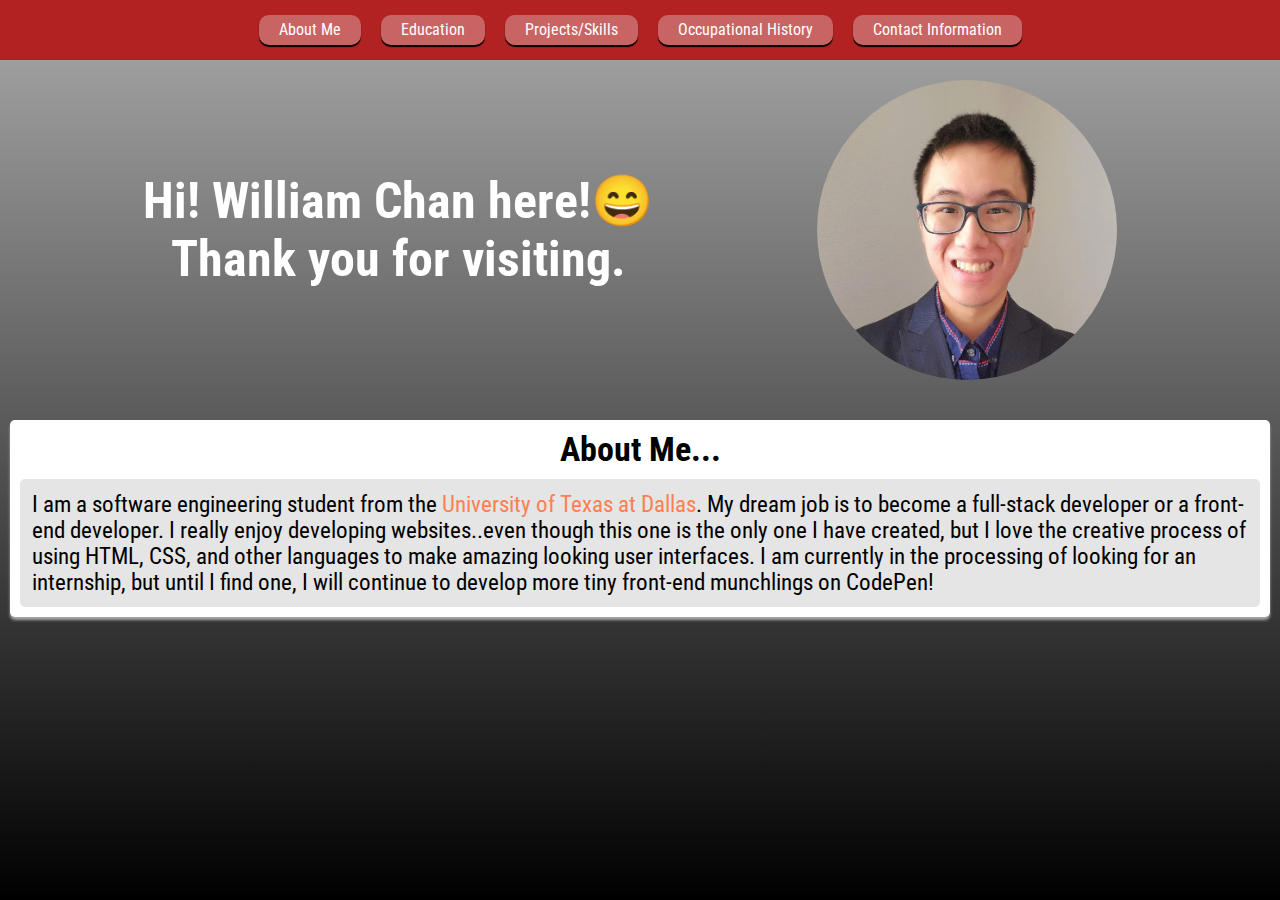
==== commit b1cbe8ae: "saf" ====
--- a/index.html
+++ b/index.html
@@ -199,607 +199,4 @@
 		  
 		  <script type="text/javascript" src="script.js"></script>
   </body>
-</html><!DOCTYPE html>
-<html lang="en">
-  <head>
-    <meta charset="UTF-8" />
-    <meta name="viewport" content="width=device-width, initial-scale=1.0" />
-    <meta http-equiv="X-UA-Compatible" content="ie=edge" />
-    <title>William Chan</title>
-    <link href="https://fonts.googleapis.com/css?family=Roboto+Condensed&display=swap" rel="stylesheet">
-	<link rel="stylesheet" href="style.css" type="text/css">
-	
-  </head>
-  <body>
-    <nav>
-      <a href="#" onclick="changeCard('bio-card')">About Me</a>
-      <a href="#" onclick="changeCard('edu-card')">Education</a>
-      <a href="#" onclick="changeCard('pro-card')">Projects/Skills</a>
-      <a href="#" onclick="changeCard('occ-card')">Occupational History</a>
-      <a href="#" onclick="changeCard('con-card')">Contact Information</a>
-    </nav>
-
-    <header>
-      <h1 style="text-align: center;">
-        Hi! William Chan here!😄 <br />Thank you for visiting.
-      </h1>
-      <div class="img-container">
-        <img
-          src="header-photo.jpg"
-          alt="portrait"
-        />
-      </div>
-    </header>
-    <!-- End of Header Card..................................... -->
-
-    <div id="bio-card">
-      <h2 style="text-align: center;" >About Me...</h2>
-      <p style = "  padding: 12px 12px;
-  background-color: rgba(0, 0, 0, 0.1); border-radius: 5px;">
-        I am a software engineering student from the <span style = "color: #FF7F50">University of Texas at
-        Dallas</span>. My dream job is to become a full-stack developer or a front-end
-        developer. I really enjoy developing websites..even though this one is the
-        only one I have created, but I love the creative process of using HTML,
-        CSS, and other languages to make amazing looking user interfaces. I am
-        currently in the processing of looking for an internship, but until I
-        find one, I will continue to develop more tiny front-end munchlings on
-        CodePen!
-      </p>
-    </div>
-    <!-- End of About Me Card......................................-->
-
-    <div id="edu-card">
-      <h2 style="text-align: center">~ Education ~</h2>
-      <div class="edu-container">
-        <div class="edu-img-div">
-          <img
-            src="utd-photo(1).jpg"
-            alt="University of Texas at Dallas"
-          />
-        </div>
-        <p>
-          <span style="font-size: 25px;">University of Texas at Dallas</span
-          ><br /><br />
-          <b>MAJOR</b>: Software Engineering <br />
-          <b>GPA</b>: 3.55 <br />
-          <b>ANTICIPATED<br />GARDUATION</b>: Spring 2021
-        </p>
-      </div>
-    </div>
-    <!-- End of Education Card......................................-->
-
-    <div id="pro-card">
-      <h2 style="text-align: center;">Projects And Skills! 💻</h2>
-      <div class="pro-contents">
-        <div>
-          <h4>Social Media</h4>
-          <p>
-            <b>Github</b>: https://github.com/GreatGordo <br />
-            <b>CodePen</b>: https://codepen.io/GreatGordo
-          </p>
-        </div>
-        <div>
-          <h4>Technical Skills</h4>
-          <p>
-            <b>Programming Languages</b>: Java, Python, HTML, and CSS <br />
-            Googles Suites <br />
-            Microsoft Suites
-          </p>
-        </div>
-      </div>
-
-      <div class="pro-img">
-        <div class="pro-img-contents">
-          <img
-            src="https://upload.wikimedia.org/wikipedia/commons/thumb/c/c8/Logo-java-830x460.jpg/800px-Logo-java-830x460.jpg"
-            alt="Java"
-          />
-        </div>
-        <div class="pro-img-contents">
-          <img
-            src="https://upload.wikimedia.org/wikipedia/commons/8/8a/HTML5.png"
-            alt="HTML"
-          />
-        </div>
-        <div class="pro-img-contents">
-          <img
-            src="https://upload.wikimedia.org/wikipedia/commons/thumb/a/ad/Logo_of_Google_Drive.svg/600px-Logo_of_Google_Drive.svg.png"
-            alt="Google Drive"
-          />
-        </div>
-        <div class="pro-img-contents">
-          <img
-            src="https://upload.wikimedia.org/wikipedia/commons/thumb/d/dd/Microsoft_Office_2013_logo.svg/54px-Microsoft_Office_2013_logo.svg.png"
-            alt="Office"
-          />
-        </div>
-      </div>
-    </div>
-
-    <div id="occ-card">
-      <h2 style="text-align: center;">Where I've Worked??</h2>
-      <div id = "wb-container">
-              <div id = "wb-img" >
-              <img src="wb-photo.JPG" alt="Working at Whataburger">
-            </div>
-            </div>
-      <div  id="dropdown-container">
-        <div id = "drawer-SMG" class="dropdown"  onclick = "openDrawer('SMG-content')">
-          <button class="dropbtn">Studio Movie Grill</button>
-          <div id = "SMG-content"class="dropdown-content">
-            <p>
-              Runner <br />
-              Aug 2019 - Present <br />
-              Duties:
-            </p>
-            <ul>
-              <li>Duties: Maintain cleanliness of the establishment according to
-              store standards.</li>
-              <li> Transport customer items to their proper
-              destination and solve all customer requests in a timely manner</li>
-            </ul>
-          </div>
-        </div>
-        <div id = "drawer-uptrade" class="dropdown" onclick = "openDrawer('UP-content')">
-          <button class="dropbtn">UpTrade Technologies</button>
-          <div id = "UP-content" class="dropdown-content">
-            <p>
-              Operations Assistant <br>
-              June 2018 - July 2018 <br> Duties
-            </p>
-            <ul>
-              <li>Assessed the condition of used Apple phone products.
-</li>
-              <li>Interacted with the reselling community through OfferUp, LetGo, and other reselling platforms to negotiate a price for used Apple phones.</li>
-              <li>Monitored and recorded phone transaction history through Excel.</li>
-            </ul>
-          </div>
-        </div>
-        <div id = "drawer-whataburger" class="dropdown" onclick = "openDrawer('WB-content')">
-          <button class="dropbtn">Whataburger</button>
-          <div id = "WB-content" class="dropdown-content">
-            <p>
-              Team Member <br />
-              May 2016 - Aug - 2018 <br />
-              Duties:
-            </p>
-            <ul>
-              <li>
-                Coordinate customer dialogue that adheres to order-taking policy
-                while providing friendly customer service. Received employee of
-                the month for June 2018.
-              </li>
-              <li>
-                Maintain a thorough knowledge on store menu items and the best
-                methods to apply customer modifications with POS cash register
-              </li>
-              <li>
-                Assist team members with the creation of customer orders under
-                high-pressure situations
-              </li>
-              <li>
-                Aid management in recording necessary information regarding
-                inventory and daily food temperatures
-              </li>
-            </ul>
-            
-            
-          </div>
-        </div>
-      </div>
-    </div>
-    
-    <div id="con-card">
-      <h2>Wanna Talk? 📞 </h2>
-      <p>
-        You can contact me at... <br>
-        <b>Email</b>: wxc180007@utdallas.edu <br>
-        <b>Phone</b>: (815)909-4037
-      </p>
-          </div>
-		  
-		  <script type="text/javascript" src="script.js"></script>
-  </body>
-</html><!DOCTYPE html>
-<html lang="en">
-  <head>
-    <meta charset="UTF-8" />
-    <meta name="viewport" content="width=device-width, initial-scale=1.0" />
-    <meta http-equiv="X-UA-Compatible" content="ie=edge" />
-    <title>William Chan</title>
-    <link href="https://fonts.googleapis.com/css?family=Roboto+Condensed&display=swap" rel="stylesheet">
-	<link rel="stylesheet" href="style.css" type="text/css">
-	
-  </head>
-  <body>
-    <nav>
-      <a href="#" onclick="changeCard('bio-card')">About Me</a>
-      <a href="#" onclick="changeCard('edu-card')">Education</a>
-      <a href="#" onclick="changeCard('pro-card')">Projects/Skills</a>
-      <a href="#" onclick="changeCard('occ-card')">Occupational History</a>
-      <a href="#" onclick="changeCard('con-card')">Contact Information</a>
-    </nav>
-
-    <header>
-      <h1 style="text-align: center;">
-        Hi! William Chan here!😄 <br />Thank you for visiting.
-      </h1>
-      <div class="img-container">
-        <img
-          src="header-photo.jpg"
-          alt="portrait"
-        />
-      </div>
-    </header>
-    <!-- End of Header Card..................................... -->
-
-    <div id="bio-card">
-      <h2 style="text-align: center;" >About Me...</h2>
-      <p style = "  padding: 12px 12px;
-  background-color: rgba(0, 0, 0, 0.1); border-radius: 5px;">
-        I am a software engineering student from the <span style = "color: #FF7F50">University of Texas at
-        Dallas</span>. My dream job is to become a full-stack developer or a front-end
-        developer. I really enjoy developing websites..even though this one is the
-        only one I have created, but I love the creative process of using HTML,
-        CSS, and other languages to make amazing looking user interfaces. I am
-        currently in the processing of looking for an internship, but until I
-        find one, I will continue to develop more tiny front-end munchlings on
-        CodePen!
-      </p>
-    </div>
-    <!-- End of About Me Card......................................-->
-
-    <div id="edu-card">
-      <h2 style="text-align: center">~ Education ~</h2>
-      <div class="edu-container">
-        <div class="edu-img-div">
-          <img
-            src="utd-photo(1).jpg"
-            alt="University of Texas at Dallas"
-          />
-        </div>
-        <p>
-          <span style="font-size: 25px;">University of Texas at Dallas</span
-          ><br /><br />
-          <b>MAJOR</b>: Software Engineering <br />
-          <b>GPA</b>: 3.55 <br />
-          <b>ANTICIPATED<br />GARDUATION</b>: Spring 2021
-        </p>
-      </div>
-    </div>
-    <!-- End of Education Card......................................-->
-
-    <div id="pro-card">
-      <h2 style="text-align: center;">Projects And Skills! 💻</h2>
-      <div class="pro-contents">
-        <div>
-          <h4>Social Media</h4>
-          <p>
-            <b>Github</b>: https://github.com/GreatGordo <br />
-            <b>CodePen</b>: https://codepen.io/GreatGordo
-          </p>
-        </div>
-        <div>
-          <h4>Technical Skills</h4>
-          <p>
-            <b>Programming Languages</b>: Java, Python, HTML, and CSS <br />
-            Googles Suites <br />
-            Microsoft Suites
-          </p>
-        </div>
-      </div>
-
-      <div class="pro-img">
-        <div class="pro-img-contents">
-          <img
-            src="https://upload.wikimedia.org/wikipedia/commons/thumb/c/c8/Logo-java-830x460.jpg/800px-Logo-java-830x460.jpg"
-            alt="Java"
-          />
-        </div>
-        <div class="pro-img-contents">
-          <img
-            src="https://upload.wikimedia.org/wikipedia/commons/8/8a/HTML5.png"
-            alt="HTML"
-          />
-        </div>
-        <div class="pro-img-contents">
-          <img
-            src="https://upload.wikimedia.org/wikipedia/commons/thumb/a/ad/Logo_of_Google_Drive.svg/600px-Logo_of_Google_Drive.svg.png"
-            alt="Google Drive"
-          />
-        </div>
-        <div class="pro-img-contents">
-          <img
-            src="https://upload.wikimedia.org/wikipedia/commons/thumb/d/dd/Microsoft_Office_2013_logo.svg/54px-Microsoft_Office_2013_logo.svg.png"
-            alt="Office"
-          />
-        </div>
-      </div>
-    </div>
-
-    <div id="occ-card">
-      <h2 style="text-align: center;">Where I've Worked??</h2>
-      <div id = "wb-container">
-              <div id = "wb-img" >
-              <img src="wb-photo.JPG" alt="Working at Whataburger">
-            </div>
-            </div>
-      <div  id="dropdown-container">
-        <div id = "drawer-SMG" class="dropdown"  onclick = "openDrawer('SMG-content')">
-          <button class="dropbtn">Studio Movie Grill</button>
-          <div id = "SMG-content"class="dropdown-content">
-            <p>
-              Runner <br />
-              Aug 2019 - Present <br />
-              Duties:
-            </p>
-            <ul>
-              <li>Duties: Maintain cleanliness of the establishment according to
-              store standards.</li>
-              <li> Transport customer items to their proper
-              destination and solve all customer requests in a timely manner</li>
-            </ul>
-          </div>
-        </div>
-        <div id = "drawer-uptrade" class="dropdown" onclick = "openDrawer('UP-content')">
-          <button class="dropbtn">UpTrade Technologies</button>
-          <div id = "UP-content" class="dropdown-content">
-            <p>
-              Operations Assistant <br>
-              June 2018 - July 2018 <br> Duties
-            </p>
-            <ul>
-              <li>Assessed the condition of used Apple phone products.
-</li>
-              <li>Interacted with the reselling community through OfferUp, LetGo, and other reselling platforms to negotiate a price for used Apple phones.</li>
-              <li>Monitored and recorded phone transaction history through Excel.</li>
-            </ul>
-          </div>
-        </div>
-        <div id = "drawer-whataburger" class="dropdown" onclick = "openDrawer('WB-content')">
-          <button class="dropbtn">Whataburger</button>
-          <div id = "WB-content" class="dropdown-content">
-            <p>
-              Team Member <br />
-              May 2016 - Aug - 2018 <br />
-              Duties:
-            </p>
-            <ul>
-              <li>
-                Coordinate customer dialogue that adheres to order-taking policy
-                while providing friendly customer service. Received employee of
-                the month for June 2018.
-              </li>
-              <li>
-                Maintain a thorough knowledge on store menu items and the best
-                methods to apply customer modifications with POS cash register
-              </li>
-              <li>
-                Assist team members with the creation of customer orders under
-                high-pressure situations
-              </li>
-              <li>
-                Aid management in recording necessary information regarding
-                inventory and daily food temperatures
-              </li>
-            </ul>
-            
-            
-          </div>
-        </div>
-      </div>
-    </div>
-    
-    <div id="con-card">
-      <h2>Wanna Talk? 📞 </h2>
-      <p>
-        You can contact me at... <br>
-        <b>Email</b>: wxc180007@utdallas.edu <br>
-        <b>Phone</b>: (815)909-4037
-      </p>
-          </div>
-		  
-		  <script type="text/javascript" src="script.js"></script>
-  </body>
-</html><!DOCTYPE html>
-<html lang="en">
-  <head>
-    <meta charset="UTF-8" />
-    <meta name="viewport" content="width=device-width, initial-scale=1.0" />
-    <meta http-equiv="X-UA-Compatible" content="ie=edge" />
-    <title>William Chan</title>
-    <link href="https://fonts.googleapis.com/css?family=Roboto+Condensed&display=swap" rel="stylesheet">
-	<link rel="stylesheet" href="style.css" type="text/css">
-	
-  </head>
-  <body>
-    <nav>
-      <a href="#" onclick="changeCard('bio-card')">About Me</a>
-      <a href="#" onclick="changeCard('edu-card')">Education</a>
-      <a href="#" onclick="changeCard('pro-card')">Projects/Skills</a>
-      <a href="#" onclick="changeCard('occ-card')">Occupational History</a>
-      <a href="#" onclick="changeCard('con-card')">Contact Information</a>
-    </nav>
-
-    <header>
-      <h1 style="text-align: center;">
-        Hi! William Chan here!😄 <br />Thank you for visiting.
-      </h1>
-      <div class="img-container">
-        <img
-          src="header-photo.jpg"
-          alt="portrait"
-        />
-      </div>
-    </header>
-    <!-- End of Header Card..................................... -->
-
-    <div id="bio-card">
-      <h2 style="text-align: center;" >About Me...</h2>
-      <p style = "  padding: 12px 12px;
-  background-color: rgba(0, 0, 0, 0.1); border-radius: 5px;">
-        I am a software engineering student from the <span style = "color: #FF7F50">University of Texas at
-        Dallas</span>. My dream job is to become a full-stack developer or a front-end
-        developer. I really enjoy developing websites..even though this one is the
-        only one I have created, but I love the creative process of using HTML,
-        CSS, and other languages to make amazing looking user interfaces. I am
-        currently in the processing of looking for an internship, but until I
-        find one, I will continue to develop more tiny front-end munchlings on
-        CodePen!
-      </p>
-    </div>
-    <!-- End of About Me Card......................................-->
-
-    <div id="edu-card">
-      <h2 style="text-align: center">~ Education ~</h2>
-      <div class="edu-container">
-        <div class="edu-img-div">
-          <img
-            src="utd-photo(1).jpg"
-            alt="University of Texas at Dallas"
-          />
-        </div>
-        <p>
-          <span style="font-size: 25px;">University of Texas at Dallas</span
-          ><br /><br />
-          <b>MAJOR</b>: Software Engineering <br />
-          <b>GPA</b>: 3.55 <br />
-          <b>ANTICIPATED<br />GRADUATION</b>: Spring 2021
-        </p>
-      </div>
-    </div>
-    <!-- End of Education Card......................................-->
-
-    <div id="pro-card">
-      <h2 style="text-align: center;">Projects And Skills! 💻</h2>
-      <div class="pro-contents">
-        <div>
-          <h4>Social Media</h4>
-          <p>
-            <b>Github</b>: https://github.com/GreatGordo <br />
-            <b>CodePen</b>: https://codepen.io/GreatGordo
-          </p>
-        </div>
-        <div>
-          <h4>Technical Skills</h4>
-          <p>
-            <b>Programming Languages</b>: Java, Python, HTML, and CSS <br />
-            Googles Suites <br />
-            Microsoft Suites
-          </p>
-        </div>
-      </div>
-
-      <div class="pro-img">
-        <div class="pro-img-contents">
-          <img
-            src="https://upload.wikimedia.org/wikipedia/commons/thumb/c/c8/Logo-java-830x460.jpg/800px-Logo-java-830x460.jpg"
-            alt="Java"
-          />
-        </div>
-        <div class="pro-img-contents">
-          <img
-            src="https://upload.wikimedia.org/wikipedia/commons/8/8a/HTML5.png"
-            alt="HTML"
-          />
-        </div>
-        <div class="pro-img-contents">
-          <img
-            src="https://upload.wikimedia.org/wikipedia/commons/thumb/a/ad/Logo_of_Google_Drive.svg/600px-Logo_of_Google_Drive.svg.png"
-            alt="Google Drive"
-          />
-        </div>
-        <div class="pro-img-contents">
-          <img
-            src="https://upload.wikimedia.org/wikipedia/commons/thumb/d/dd/Microsoft_Office_2013_logo.svg/54px-Microsoft_Office_2013_logo.svg.png"
-            alt="Office"
-          />
-        </div>
-      </div>
-    </div>
-
-    <div id="occ-card">
-      <h2 style="text-align: center;">Where I've Worked??</h2>
-      <div id = "wb-container">
-              <div id = "wb-img" >
-              <img src="wb-photo.JPG" alt="Working at Whataburger">
-            </div>
-            </div>
-      <div  id="dropdown-container">
-        <div id = "drawer-SMG" class="dropdown"  onclick = "openDrawer('SMG-content')">
-          <button class="dropbtn">Studio Movie Grill</button>
-          <div id = "SMG-content"class="dropdown-content">
-            <p>
-              Runner <br />
-              Aug 2019 - Present <br />
-              Duties:
-            </p>
-            <ul>
-              <li>Duties: Maintain cleanliness of the establishment according to
-              store standards.</li>
-              <li> Transport customer items to their proper
-              destination and solve all customer requests in a timely manner</li>
-            </ul>
-          </div>
-        </div>
-        <div id = "drawer-uptrade" class="dropdown" onclick = "openDrawer('UP-content')">
-          <button class="dropbtn">UpTrade Technologies</button>
-          <div id = "UP-content" class="dropdown-content">
-            <p>
-              Operations Assistant <br>
-              June 2018 - July 2018 <br> Duties
-            </p>
-            <ul>
-              <li>Assessed the condition of used Apple phone products.
-</li>
-              <li>Interacted with the reselling community through OfferUp, LetGo, and other reselling platforms to negotiate a price for used Apple phones.</li>
-              <li>Monitored and recorded phone transaction history through Excel.</li>
-            </ul>
-          </div>
-        </div>
-        <div id = "drawer-whataburger" class="dropdown" onclick = "openDrawer('WB-content')">
-          <button class="dropbtn">Whataburger</button>
-          <div id = "WB-content" class="dropdown-content">
-            <p>
-              Team Member <br />
-              May 2016 - Aug - 2018 <br />
-              Duties:
-            </p>
-            <ul>
-              <li>
-                Coordinate customer dialogue that adheres to order-taking policy
-                while providing friendly customer service. Received employee of
-                the month for June 2018.
-              </li>
-              <li>
-                Maintain a thorough knowledge on store menu items and the best
-                methods to apply customer modifications with POS cash register
-              </li>
-              <li>
-                Assist team members with the creation of customer orders under
-                high-pressure situations
-              </li>
-              <li>
-                Aid management in recording necessary information regarding
-                inventory and daily food temperatures
-              </li>
-            </ul>
-            
-            
-          </div>
-        </div>
-      </div>
-    </div>
-    
-    <div id="con-card">
-      <h2>Wanna Talk? 📞 </h2>
-      <p>
-        You can contact me at... <br>
-        <b>Email</b>: wxc180007@utdallas.edu <br>
-        <b>Phone</b>: (815)909-4037
-      </p>
-          </div>
-		  
-		  <script type="text/javascript" src="script.js"></script>
-  </body>
 </html>--- a/style.css
+++ b/style.css
@@ -896,1351 +896,4 @@
 #wb-img > img {
   height: 250%;
   transform: translate(0%,-20%);
-}* {
-  padding: 0;
-  margin: 0;
-  font-family: 'Roboto Condensed', sans-serif;
-  box-sizing: border-box;
-}
-
-body {
-  overflow-y: scroll;
-
-  background: linear-gradient(DarkGrey, Black);
-  background-attachment: fixed;
-  position: relative;
-}
-
-a {
-  text-decoration: none;
-  background-color: rgba(255, 255, 255, 0.3);
-  color: white;
-  padding: 5px 20px;
-  border-radius: 10px;
-  box-shadow: 0px 2px 1px black;
-  margin: 10px 10px;
-}
-
-a:focus {
-  box-shadow: 0px 0px;
-  transform: translate(2%, 2%);
-}
-
-nav {
-  position: fixed;
-  width: 100%;
-  top: 0;
-  left: 0;
-  z-index: 1;
-  display: flex;
-  background-color: FireBrick;
-  padding: 5px 0px;
-  height: 60px;
-  flex-wrap: wrap;
-  justify-content: center;
-}
-
-@media only screen and (max-width: 790px) {
-  nav{
-    height: 120px; 
-  }
-  body{
-    padding-top: 120px;
-    height: 100vh;
-  }
-}
-
-@media only screen and (max-width: 875px) {
-  .pro-contents {
-    flex-direction: column;
-  }
-}
-
-
-
-
-
-header {
-  flex-direction: row;
-  margin-top: 60px;
-  display: flex;
-  align-items: center;
-  justify-content: space-evenly;
-  color: white;
-  font-size: 25px;
-  flex-wrap: wrap;
-}
-
-.img-container {
-  margin: 20px;
-  height: 300px;
-  width: 300px;
-  overflow: hidden;
-  border-radius: 100%;
-}
-
-img {
-  height: 135%;
-}
-
-#bio-card {
-  display: block;
-}
-
-#con-card,
-#edu-card,
-#occ-card,
-#pro-card {
-  display: none;
-}
-
-#con-card,
-#bio-card,
-#edu-card,
-#pro-card,
-#occ-card {
-  margin: 20px 10px 50px 10px;
-  background-color: white;
-  padding: 10px;
-  border-radius: 5px;
-  box-shadow: 0px 3px 3px DarkGrey;
-  font-size: 2.5vh;
-}
-
-#con-card > p,
-#edu-card > p,
-#bio-card > p {
-  margin-top: 10px;
-}
-
-#con-card > p{
-  padding: 12px;
-  background-color: rgba(0, 0, 0, 0.1);
-  line-height: 40px;
-  border-radius: 5px;
-}
-.edu-container {
-  display: flex;
-  flex-flow: row wrap;
-  justify-content: space-around;
-  margin: 12px 0px;
-  padding: 12px 0px;
-  background-color: rgba(0, 0, 0, 0.1);
-  align-items: center;
-  border-radius: 5px;
-}
-
-.edu-img-div {
-  width: 300px;
-  height: 300px;
-  overflow: hidden;
-  border-radius: 100%;
-}
-
-.edu-img-div > img {
-  width: 500px;
-  transform: translate(-20%, -13%);
-}
-
-.pro-contents {
-  border-radius: 5px;
-  display: flex;
-  flex-wrap: wrap;
-  justify-content: space-evenly;
-  margin: 12px 0px;
-  padding: 12px 0px;
-  background-color: rgba(0, 0, 0, 0.1);
-}
-
-.pro-img {
-  display: flex;
-  justify-content: flex-start;
-}
-
-.pro-img-contents {
-  width: 120px;
-  height: 120px;
-  overflow: hidden;
-}
-
-.pro-img-contents > img {
-  width: 90%;
-  height: 90%;
-  transform: translate(5%, 0%);
-}
-
-.dropbtn {
-  background-color: rgba(139, 0, 0, 0.8);
-  border: 3px inset rgba(255, 255, 255, 0.4);
-  margin: 5px 0px;
-  padding: 10px;
-  color: white;
-  width: 100%;
-  font-size: 25px;
-}
-
-.dropbtn::after {
-  content: "... Click here.";
-}
-
-.dropdown {
-  position: relative;
-  display: block;
-}
-
-.dropdown-content {
-  display: none;
-  background-color: #f1f1f1;
-  min-width: 160px;
-  box-shadow: 0px 8px 16px 0px rgba(0, 0, 0, 0.2);
-  z-index: 1;
-  padding: 20px;
-  font-size: 20px;
-
-}
-
-ul {
-  margin-left: 30px;
-}
-
-#wb-img {
-  margin: 10px;
-  height: 400px;
-  width: 700px;
-  border-radius: 10px;
-  overflow-x: scroll;
-  overflow-y: hidden;
-}
-
-#wb-container {
-  display: flex;
-  justify-content: center;
-}
-
-#wb-img > img {
-  height: 250%;
-  transform: translate(0%,-20%);
-}
-* {
-  padding: 0;
-  margin: 0;
-  font-family: 'Roboto Condensed', sans-serif;
-  box-sizing: border-box;
-}
-
-body {
-  overflow-y: scroll;
-
-  background: linear-gradient(DarkGrey, Black);
-  background-attachment: fixed;
-  position: relative;
-}
-
-a {
-  text-decoration: none;
-  background-color: rgba(255, 255, 255, 0.3);
-  color: white;
-  padding: 5px 20px;
-  border-radius: 10px;
-  box-shadow: 0px 2px 1px black;
-  margin: 10px 10px;
-}
-
-a:focus {
-  box-shadow: 0px 0px;
-  transform: translate(2%, 2%);
-}
-
-nav {
-  position: fixed;
-  width: 100%;
-  top: 0;
-  left: 0;
-  z-index: 1;
-  display: flex;
-  background-color: FireBrick;
-  padding: 5px 0px;
-  height: 60px;
-  flex-wrap: wrap;
-  justify-content: center;
-}
-
-@media only screen and (max-width: 790px) {
-  nav{
-    height: 120px; 
-  }
-  body{
-    padding-top: 120px;
-    height: 100vh;
-  }
-}
-
-@media only screen and (max-width: 875px) {
-  .pro-contents {
-    flex-direction: column;
-  }
-}
-
-
-
-
-
-header {
-  flex-direction: row;
-  margin-top: 60px;
-  display: flex;
-  align-items: center;
-  justify-content: space-evenly;
-  color: white;
-  font-size: 25px;
-  flex-wrap: wrap;
-}
-
-.img-container {
-  margin: 20px;
-  height: 300px;
-  width: 300px;
-  overflow: hidden;
-  border-radius: 100%;
-}
-
-img {
-  height: 135%;
-}
-
-#bio-card {
-  display: block;
-}
-
-#con-card,
-#edu-card,
-#occ-card,
-#pro-card {
-  display: none;
-}
-
-#con-card,
-#bio-card,
-#edu-card,
-#pro-card,
-#occ-card {
-  margin: 20px 10px 50px 10px;
-  background-color: white;
-  padding: 10px;
-  border-radius: 5px;
-  box-shadow: 0px 3px 3px DarkGrey;
-  font-size: 2.5vh;
-}
-
-#con-card > p,
-#edu-card > p,
-#bio-card > p {
-  margin-top: 10px;
-}
-
-#con-card > p{
-  padding: 12px;
-  background-color: rgba(0, 0, 0, 0.1);
-  line-height: 40px;
-  border-radius: 5px;
-}
-.edu-container {
-  display: flex;
-  flex-flow: row wrap;
-  justify-content: space-around;
-  margin: 12px 0px;
-  padding: 12px 0px;
-  background-color: rgba(0, 0, 0, 0.1);
-  align-items: center;
-  border-radius: 5px;
-}
-
-.edu-img-div {
-  width: 300px;
-  height: 300px;
-  overflow: hidden;
-  border-radius: 100%;
-}
-
-.edu-img-div > img {
-  width: 500px;
-  transform: translate(-28%, -20%);
-}
-
-.pro-contents {
-  border-radius: 5px;
-  display: flex;
-  flex-wrap: wrap;
-  justify-content: space-evenly;
-  margin: 12px 0px;
-  padding: 12px 0px;
-  background-color: rgba(0, 0, 0, 0.1);
-}
-
-.pro-img {
-  display: flex;
-  justify-content: flex-start;
-}
-
-.pro-img-contents {
-  width: 120px;
-  height: 120px;
-  overflow: hidden;
-}
-
-.pro-img-contents > img {
-  width: 90%;
-  height: 90%;
-  transform: translate(5%, 0%);
-}
-
-.dropbtn {
-  background-color: rgba(139, 0, 0, 0.8);
-  border: 3px inset rgba(255, 255, 255, 0.4);
-  margin: 5px 0px;
-  padding: 10px;
-  color: white;
-  width: 100%;
-  font-size: 25px;
-}
-
-.dropbtn::after {
-  content: "... Click here.";
-}
-
-.dropdown {
-  position: relative;
-  display: block;
-}
-
-.dropdown-content {
-  display: none;
-  background-color: #f1f1f1;
-  min-width: 160px;
-  box-shadow: 0px 8px 16px 0px rgba(0, 0, 0, 0.2);
-  z-index: 1;
-  padding: 20px;
-  font-size: 20px;
-
-}
-
-ul {
-  margin-left: 30px;
-}
-
-#wb-img {
-  margin: 10px;
-  height: 400px;
-  width: 700px;
-  border-radius: 10px;
-  overflow-x: scroll;
-  overflow-y: hidden;
-}
-
-#wb-container {
-  display: flex;
-  justify-content: center;
-}
-
-#wb-img > img {
-  height: 250%;
-  transform: translate(0%,-20%);
-}* {
-  padding: 0;
-  margin: 0;
-  font-family: 'Roboto Condensed', sans-serif;
-  box-sizing: border-box;
-}
-
-body {
-  overflow-y: scroll;
-
-  background: linear-gradient(DarkGrey, Black);
-  background-attachment: fixed;
-  position: relative;
-}
-
-a {
-  text-decoration: none;
-  background-color: rgba(255, 255, 255, 0.3);
-  color: white;
-  padding: 5px 20px;
-  border-radius: 10px;
-  box-shadow: 0px 2px 1px black;
-  margin: 10px 10px;
-}
-
-a:focus {
-  box-shadow: 0px 0px;
-  transform: translate(2%, 2%);
-}
-
-nav {
-  position: fixed;
-  width: 100%;
-  top: 0;
-  left: 0;
-  z-index: 1;
-  display: flex;
-  background-color: FireBrick;
-  padding: 5px 0px;
-  height: 60px;
-  flex-wrap: wrap;
-  justify-content: center;
-}
-
-@media only screen and (max-width: 790px) {
-  nav{
-    height: 120px; 
-  }
-  body{
-    padding-top: 120px;
-    height: 100vh;
-  }
-}
-
-@media only screen and (max-width: 875px) {
-  .pro-contents {
-    flex-direction: column;
-  }
-}
-
-
-
-
-
-header {
-  flex-direction: row;
-  margin-top: 60px;
-  display: flex;
-  align-items: center;
-  justify-content: space-evenly;
-  color: white;
-  font-size: 25px;
-  flex-wrap: wrap;
-}
-
-.img-container {
-  margin: 20px;
-  height: 300px;
-  width: 300px;
-  overflow: hidden;
-  border-radius: 100%;
-}
-
-img {
-  height: 135%;
-}
-
-#bio-card {
-  display: block;
-}
-
-#con-card,
-#edu-card,
-#occ-card,
-#pro-card {
-  display: none;
-}
-
-#con-card,
-#bio-card,
-#edu-card,
-#pro-card,
-#occ-card {
-  margin: 20px 10px 50px 10px;
-  background-color: white;
-  padding: 10px;
-  border-radius: 5px;
-  box-shadow: 0px 3px 3px DarkGrey;
-  font-size: 2.5vh;
-}
-
-#con-card > p,
-#edu-card > p,
-#bio-card > p {
-  margin-top: 10px;
-}
-
-#con-card > p{
-  padding: 12px;
-  background-color: rgba(0, 0, 0, 0.1);
-  line-height: 40px;
-  border-radius: 5px;
-}
-.edu-container {
-  display: flex;
-  flex-flow: row wrap;
-  justify-content: space-around;
-  margin: 12px 0px;
-  padding: 12px 0px;
-  background-color: rgba(0, 0, 0, 0.1);
-  align-items: center;
-  border-radius: 5px;
-}
-
-.edu-img-div {
-  width: 300px;
-  height: 300px;
-  overflow: hidden;
-  border-radius: 100%;
-}
-
-.edu-img-div > img {
-  width: 500px;
-  transform: translate(-20%, -13%);
-}
-
-.pro-contents {
-  border-radius: 5px;
-  display: flex;
-  flex-wrap: wrap;
-  justify-content: space-evenly;
-  margin: 12px 0px;
-  padding: 12px 0px;
-  background-color: rgba(0, 0, 0, 0.1);
-}
-
-.pro-img {
-  display: flex;
-  justify-content: flex-start;
-}
-
-.pro-img-contents {
-  width: 120px;
-  height: 120px;
-  overflow: hidden;
-}
-
-.pro-img-contents > img {
-  width: 90%;
-  height: 90%;
-  transform: translate(5%, 0%);
-}
-
-.dropbtn {
-  background-color: rgba(139, 0, 0, 0.8);
-  border: 3px inset rgba(255, 255, 255, 0.4);
-  margin: 5px 0px;
-  padding: 10px;
-  color: white;
-  width: 100%;
-  font-size: 25px;
-}
-
-.dropbtn::after {
-  content: "... Click here.";
-}
-
-.dropdown {
-  position: relative;
-  display: block;
-}
-
-.dropdown-content {
-  display: none;
-  background-color: #f1f1f1;
-  min-width: 160px;
-  box-shadow: 0px 8px 16px 0px rgba(0, 0, 0, 0.2);
-  z-index: 1;
-  padding: 20px;
-  font-size: 20px;
-
-}
-
-ul {
-  margin-left: 30px;
-}
-
-#wb-img {
-  margin: 10px;
-  height: 400px;
-  width: 700px;
-  border-radius: 10px;
-  overflow-x: scroll;
-  overflow-y: hidden;
-}
-
-#wb-container {
-  display: flex;
-  justify-content: center;
-}
-
-#wb-img > img {
-  height: 250%;
-  transform: translate(0%,-20%);
-}
-* {
-  padding: 0;
-  margin: 0;
-  font-family: 'Roboto Condensed', sans-serif;
-  box-sizing: border-box;
-}
-
-body {
-  overflow-y: scroll;
-
-  background: linear-gradient(DarkGrey, Black);
-  background-attachment: fixed;
-  position: relative;
-}
-
-a {
-  text-decoration: none;
-  background-color: rgba(255, 255, 255, 0.3);
-  color: white;
-  padding: 5px 20px;
-  border-radius: 10px;
-  box-shadow: 0px 2px 1px black;
-  margin: 10px 10px;
-}
-
-a:focus {
-  box-shadow: 0px 0px;
-  transform: translate(2%, 2%);
-}
-
-nav {
-  position: fixed;
-  width: 100%;
-  top: 0;
-  left: 0;
-  z-index: 1;
-  display: flex;
-  background-color: FireBrick;
-  padding: 5px 0px;
-  height: 60px;
-  flex-wrap: wrap;
-  justify-content: center;
-}
-
-@media only screen and (max-width: 790px) {
-  nav{
-    height: 120px; 
-  }
-  body{
-    padding-top: 120px;
-    height: 100vh;
-  }
-}
-
-@media only screen and (max-width: 875px) {
-  .pro-contents {
-    flex-direction: column;
-  }
-}
-
-
-
-
-
-header {
-  flex-direction: row;
-  margin-top: 60px;
-  display: flex;
-  align-items: center;
-  justify-content: space-evenly;
-  color: white;
-  font-size: 25px;
-  flex-wrap: wrap;
-}
-
-.img-container {
-  margin: 20px;
-  height: 300px;
-  width: 300px;
-  overflow: hidden;
-  border-radius: 100%;
-}
-
-img {
-  height: 135%;
-}
-
-#bio-card {
-  display: block;
-}
-
-#con-card,
-#edu-card,
-#occ-card,
-#pro-card {
-  display: none;
-}
-
-#con-card,
-#bio-card,
-#edu-card,
-#pro-card,
-#occ-card {
-  margin: 20px 10px 50px 10px;
-  background-color: white;
-  padding: 10px;
-  border-radius: 5px;
-  box-shadow: 0px 3px 3px DarkGrey;
-  font-size: 2.5vh;
-}
-
-#con-card > p,
-#edu-card > p,
-#bio-card > p {
-  margin-top: 10px;
-}
-
-#con-card > p{
-  padding: 12px;
-  background-color: rgba(0, 0, 0, 0.1);
-  line-height: 40px;
-  border-radius: 5px;
-}
-.edu-container {
-  display: flex;
-  flex-flow: row wrap;
-  justify-content: space-around;
-  margin: 12px 0px;
-  padding: 12px 0px;
-  background-color: rgba(0, 0, 0, 0.1);
-  align-items: center;
-  border-radius: 5px;
-}
-
-.edu-img-div {
-  width: 300px;
-  height: 300px;
-  overflow: hidden;
-  border-radius: 100%;
-}
-
-.edu-img-div > img {
-  width: 500px;
-  transform: translate(-28%, -20%);
-}
-
-.pro-contents {
-  border-radius: 5px;
-  display: flex;
-  flex-wrap: wrap;
-  justify-content: space-evenly;
-  margin: 12px 0px;
-  padding: 12px 0px;
-  background-color: rgba(0, 0, 0, 0.1);
-}
-
-.pro-img {
-  display: flex;
-  justify-content: flex-start;
-}
-
-.pro-img-contents {
-  width: 120px;
-  height: 120px;
-  overflow: hidden;
-}
-
-.pro-img-contents > img {
-  width: 90%;
-  height: 90%;
-  transform: translate(5%, 0%);
-}
-
-.dropbtn {
-  background-color: rgba(139, 0, 0, 0.8);
-  border: 3px inset rgba(255, 255, 255, 0.4);
-  margin: 5px 0px;
-  padding: 10px;
-  color: white;
-  width: 100%;
-  font-size: 25px;
-}
-
-.dropbtn::after {
-  content: "... Click here.";
-}
-
-.dropdown {
-  position: relative;
-  display: block;
-}
-
-.dropdown-content {
-  display: none;
-  background-color: #f1f1f1;
-  min-width: 160px;
-  box-shadow: 0px 8px 16px 0px rgba(0, 0, 0, 0.2);
-  z-index: 1;
-  padding: 20px;
-  font-size: 20px;
-
-}
-
-ul {
-  margin-left: 30px;
-}
-
-#wb-img {
-  margin: 10px;
-  height: 400px;
-  width: 700px;
-  border-radius: 10px;
-  overflow-x: scroll;
-  overflow-y: hidden;
-}
-
-#wb-container {
-  display: flex;
-  justify-content: center;
-}
-
-#wb-img > img {
-  height: 250%;
-  transform: translate(0%,-20%);
-}* {
-  padding: 0;
-  margin: 0;
-  font-family: 'Roboto Condensed', sans-serif;
-  box-sizing: border-box;
-}
-
-body {
-  overflow-y: scroll;
-
-  background: linear-gradient(DarkGrey, Black);
-  background-attachment: fixed;
-  position: relative;
-}
-
-a {
-  text-decoration: none;
-  background-color: rgba(255, 255, 255, 0.3);
-  color: white;
-  padding: 5px 20px;
-  border-radius: 10px;
-  box-shadow: 0px 2px 1px black;
-  margin: 10px 10px;
-}
-
-a:focus {
-  box-shadow: 0px 0px;
-  transform: translate(2%, 2%);
-}
-
-nav {
-  position: fixed;
-  width: 100%;
-  top: 0;
-  left: 0;
-  z-index: 1;
-  display: flex;
-  background-color: FireBrick;
-  padding: 5px 0px;
-  height: 60px;
-  flex-wrap: wrap;
-  justify-content: center;
-}
-
-@media only screen and (max-width: 790px) {
-  nav{
-    height: 120px; 
-  }
-  body{
-    padding-top: 120px;
-    height: 100vh;
-  }
-}
-
-@media only screen and (max-width: 875px) {
-  .pro-contents {
-    flex-direction: column;
-  }
-}
-
-
-
-
-
-header {
-  flex-direction: row;
-  margin-top: 60px;
-  display: flex;
-  align-items: center;
-  justify-content: space-evenly;
-  color: white;
-  font-size: 25px;
-  flex-wrap: wrap;
-}
-
-.img-container {
-  margin: 20px;
-  height: 300px;
-  width: 300px;
-  overflow: hidden;
-  border-radius: 100%;
-}
-
-img {
-  height: 135%;
-}
-
-#bio-card {
-  display: block;
-}
-
-#con-card,
-#edu-card,
-#occ-card,
-#pro-card {
-  display: none;
-}
-
-#con-card,
-#bio-card,
-#edu-card,
-#pro-card,
-#occ-card {
-  margin: 20px 10px 50px 10px;
-  background-color: white;
-  padding: 10px;
-  border-radius: 5px;
-  box-shadow: 0px 3px 3px DarkGrey;
-  font-size: 2.5vh;
-}
-
-#con-card > p,
-#edu-card > p,
-#bio-card > p {
-  margin-top: 10px;
-}
-
-#con-card > p{
-  padding: 12px;
-  background-color: rgba(0, 0, 0, 0.1);
-  line-height: 40px;
-  border-radius: 5px;
-}
-.edu-container {
-  display: flex;
-  flex-flow: row wrap;
-  justify-content: space-around;
-  margin: 12px 0px;
-  padding: 12px 0px;
-  background-color: rgba(0, 0, 0, 0.1);
-  align-items: center;
-  border-radius: 5px;
-}
-
-.edu-img-div {
-  width: 300px;
-  height: 300px;
-  overflow: hidden;
-  border-radius: 100%;
-}
-
-.edu-img-div > img {
-  width: 500px;
-  transform: translate(-20%, -13%);
-}
-
-.pro-contents {
-  border-radius: 5px;
-  display: flex;
-  flex-wrap: wrap;
-  justify-content: space-evenly;
-  margin: 12px 0px;
-  padding: 12px 0px;
-  background-color: rgba(0, 0, 0, 0.1);
-}
-
-.pro-img {
-  display: flex;
-  justify-content: flex-start;
-}
-
-.pro-img-contents {
-  width: 120px;
-  height: 120px;
-  overflow: hidden;
-}
-
-.pro-img-contents > img {
-  width: 90%;
-  height: 90%;
-  transform: translate(5%, 0%);
-}
-
-.dropbtn {
-  background-color: rgba(139, 0, 0, 0.8);
-  border: 3px inset rgba(255, 255, 255, 0.4);
-  margin: 5px 0px;
-  padding: 10px;
-  color: white;
-  width: 100%;
-  font-size: 25px;
-}
-
-.dropbtn::after {
-  content: "... Click here.";
-}
-
-.dropdown {
-  position: relative;
-  display: block;
-}
-
-.dropdown-content {
-  display: none;
-  background-color: #f1f1f1;
-  min-width: 160px;
-  box-shadow: 0px 8px 16px 0px rgba(0, 0, 0, 0.2);
-  z-index: 1;
-  padding: 20px;
-  font-size: 20px;
-
-}
-
-ul {
-  margin-left: 30px;
-}
-
-#wb-img {
-  margin: 10px;
-  height: 400px;
-  width: 700px;
-  border-radius: 10px;
-  overflow-x: scroll;
-  overflow-y: hidden;
-}
-
-#wb-container {
-  display: flex;
-  justify-content: center;
-}
-
-#wb-img > img {
-  height: 250%;
-  transform: translate(0%,-20%);
-}
-* {
-  padding: 0;
-  margin: 0;
-  font-family: 'Roboto Condensed', sans-serif;
-  box-sizing: border-box;
-}
-
-body {
-  overflow-y: scroll;
-
-  background: linear-gradient(DarkGrey, Black);
-  background-attachment: fixed;
-  position: relative;
-}
-
-a {
-  text-decoration: none;
-  background-color: rgba(255, 255, 255, 0.3);
-  color: white;
-  padding: 5px 20px;
-  border-radius: 10px;
-  box-shadow: 0px 2px 1px black;
-  margin: 10px 10px;
-}
-
-a:focus {
-  box-shadow: 0px 0px;
-  transform: translate(2%, 2%);
-}
-
-nav {
-  position: fixed;
-  width: 100%;
-  top: 0;
-  left: 0;
-  z-index: 1;
-  display: flex;
-  background-color: FireBrick;
-  padding: 5px 0px;
-  height: 60px;
-  flex-wrap: wrap;
-  justify-content: center;
-}
-
-@media only screen and (max-width: 790px) {
-  nav{
-    height: 120px; 
-  }
-  body{
-    padding-top: 120px;
-    height: 100vh;
-  }
-}
-
-@media only screen and (max-width: 875px) {
-  .pro-contents {
-    flex-direction: column;
-  }
-}
-
-
-
-
-
-header {
-  flex-direction: row;
-  margin-top: 60px;
-  display: flex;
-  align-items: center;
-  justify-content: space-evenly;
-  color: white;
-  font-size: 25px;
-  flex-wrap: wrap;
-}
-
-.img-container {
-  margin: 20px;
-  height: 300px;
-  width: 300px;
-  overflow: hidden;
-  border-radius: 100%;
-}
-
-img {
-  height: 135%;
-}
-
-#bio-card {
-  display: block;
-}
-
-#con-card,
-#edu-card,
-#occ-card,
-#pro-card {
-  display: none;
-}
-
-#con-card,
-#bio-card,
-#edu-card,
-#pro-card,
-#occ-card {
-  margin: 20px 10px 50px 10px;
-  background-color: white;
-  padding: 10px;
-  border-radius: 5px;
-  box-shadow: 0px 3px 3px DarkGrey;
-  font-size: 2.5vh;
-}
-
-#con-card > p,
-#edu-card > p,
-#bio-card > p {
-  margin-top: 10px;
-}
-
-#con-card > p{
-  padding: 12px;
-  background-color: rgba(0, 0, 0, 0.1);
-  line-height: 40px;
-  border-radius: 5px;
-}
-.edu-container {
-  display: flex;
-  flex-flow: row wrap;
-  justify-content: space-around;
-  margin: 12px 0px;
-  padding: 12px 0px;
-  background-color: rgba(0, 0, 0, 0.1);
-  align-items: center;
-  border-radius: 5px;
-}
-
-.edu-img-div {
-  width: 300px;
-  height: 300px;
-  overflow: hidden;
-  border-radius: 100%;
-}
-
-.edu-img-div > img {
-  width: 500px;
-  transform: translate(-28%, -20%);
-}
-
-.pro-contents {
-  border-radius: 5px;
-  display: flex;
-  flex-wrap: wrap;
-  justify-content: space-evenly;
-  margin: 12px 0px;
-  padding: 12px 0px;
-  background-color: rgba(0, 0, 0, 0.1);
-}
-
-.pro-img {
-  display: flex;
-  justify-content: flex-start;
-}
-
-.pro-img-contents {
-  width: 120px;
-  height: 120px;
-  overflow: hidden;
-}
-
-.pro-img-contents > img {
-  width: 90%;
-  height: 90%;
-  transform: translate(5%, 0%);
-}
-
-.dropbtn {
-  background-color: rgba(139, 0, 0, 0.8);
-  border: 3px inset rgba(255, 255, 255, 0.4);
-  margin: 5px 0px;
-  padding: 10px;
-  color: white;
-  width: 100%;
-  font-size: 25px;
-}
-
-.dropbtn::after {
-  content: "... Click here.";
-}
-
-.dropdown {
-  position: relative;
-  display: block;
-}
-
-.dropdown-content {
-  display: none;
-  background-color: #f1f1f1;
-  min-width: 160px;
-  box-shadow: 0px 8px 16px 0px rgba(0, 0, 0, 0.2);
-  z-index: 1;
-  padding: 20px;
-  font-size: 20px;
-
-}
-
-ul {
-  margin-left: 30px;
-}
-
-#wb-img {
-  margin: 10px;
-  height: 400px;
-  width: 700px;
-  border-radius: 10px;
-  overflow-x: scroll;
-  overflow-y: hidden;
-}
-
-#wb-container {
-  display: flex;
-  justify-content: center;
-}
-
-#wb-img > img {
-  height: 250%;
-  transform: translate(0%,-20%);
 }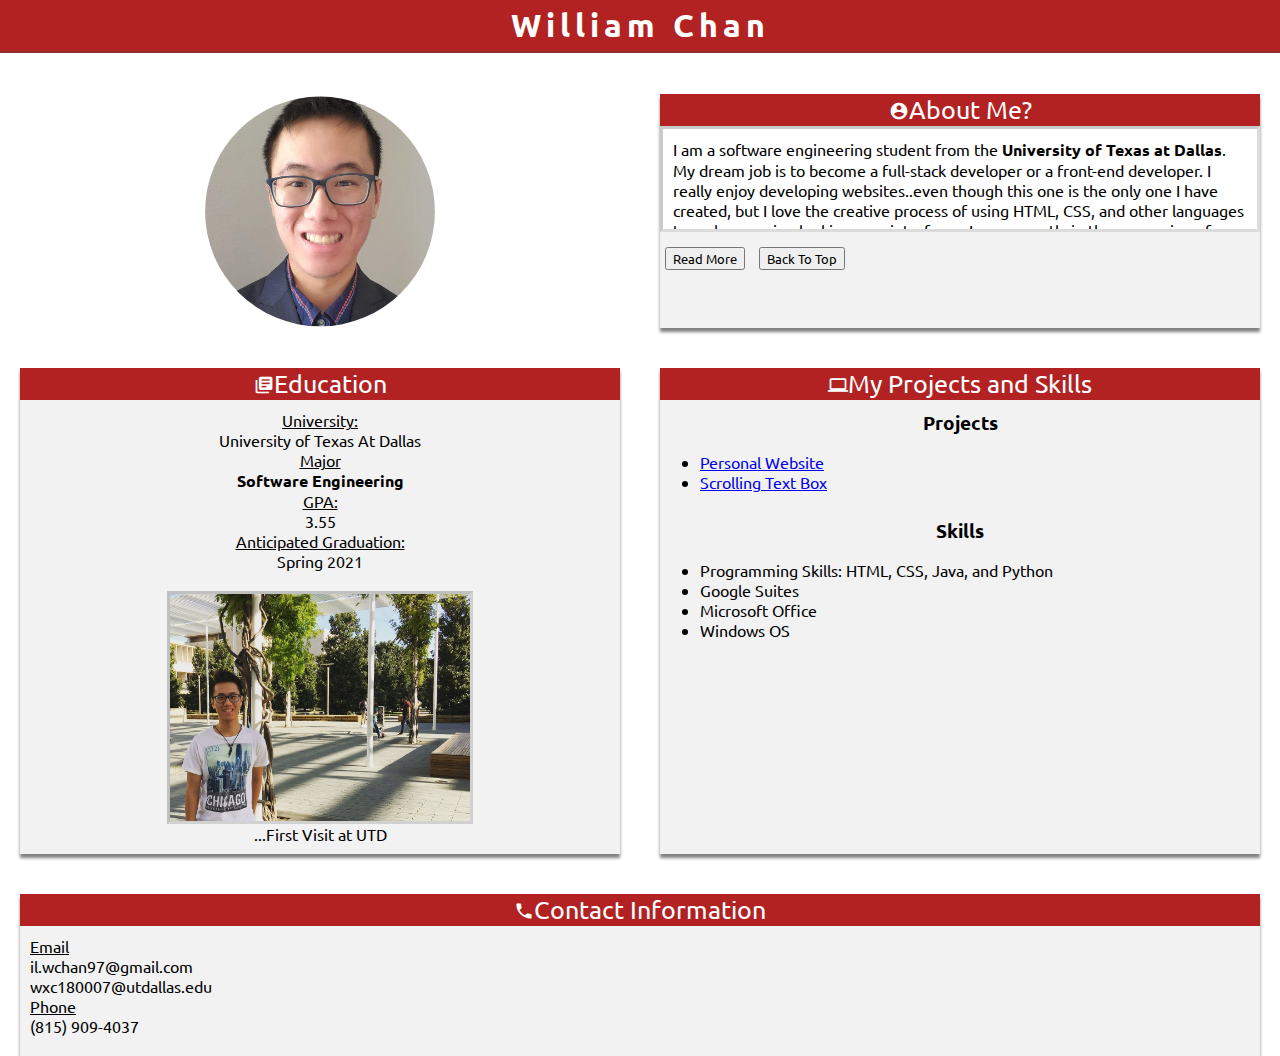
==== commit 555cfa23: "change file names: CSS and JS" ====
--- a/index.html
+++ b/index.html
@@ -1,202 +1,83 @@
 <!DOCTYPE html>
 <html lang="en">
-  <head>
-    <meta charset="UTF-8" />
-    <meta name="viewport" content="width=device-width, initial-scale=1.0" />
-    <meta http-equiv="X-UA-Compatible" content="ie=edge" />
-    <title>William Chan</title>
-    <link href="https://fonts.googleapis.com/css?family=Roboto+Condensed&display=swap" rel="stylesheet">
-	<link rel="stylesheet" href="style.css" type="text/css">
-	
-  </head>
-  <body>
-    <nav>
-      <a href="#" onclick="changeCard('bio-card')">About Me</a>
-      <a href="#" onclick="changeCard('edu-card')">Education</a>
-      <a href="#" onclick="changeCard('pro-card')">Projects/Skills</a>
-      <a href="#" onclick="changeCard('occ-card')">Occupational History</a>
-      <a href="#" onclick="changeCard('con-card')">Contact Information</a>
-    </nav>
 
-    <header>
-      <h1 style="text-align: center;">
-        Hi! William Chan here!😄 <br />Thank you for visiting.
-      </h1>
-      <div class="img-container">
-        <img
-          src="header-photo.jpg"
-          alt="portrait"
-        />
-      </div>
-    </header>
-    <!-- End of Header Card..................................... -->
+<head>
+  <meta charset="UTF-8">
+  <meta name="viewport" content="width=device-width, initial-scale=1.0">
+  <meta http-equiv="X-UA-Compatible" content="ie=edge">
+  <title>Document</title>
+  <link rel="stylesheet" type="text/css" href="style.css">
+  <link href="https://fonts.googleapis.com/css?family=Ubuntu&display=swap" rel="stylesheet">
+  <link href="https://fonts.googleapis.com/icon?family=Material+Icons"
+      rel="stylesheet">
+</head>
 
-    <div id="bio-card">
-      <h2 style="text-align: center;" >About Me...</h2>
-      <p style = "  padding: 12px 12px;
-  background-color: rgba(0, 0, 0, 0.1); border-radius: 5px;">
-        I am a software engineering student from the <span style = "color: #FF7F50">University of Texas at
-        Dallas</span>. My dream job is to become a full-stack developer or a front-end
-        developer. I really enjoy developing websites..even though this one is the
-        only one I have created, but I love the creative process of using HTML,
-        CSS, and other languages to make amazing looking user interfaces. I am
-        currently in the processing of looking for an internship, but until I
-        find one, I will continue to develop more tiny front-end munchlings on
-        CodePen!
-      </p>
+<body>
+
+  <div id = "home"></div>
+  <div id="nav-wrapper">
+    <div>
+      <p onclick="openNav()" ><span id="button">&equiv;</span></p>
     </div>
-    <!-- End of About Me Card......................................-->
+  </div>
 
-    <div id="edu-card">
-      <h2 style="text-align: center">~ Education ~</h2>
-      <div class="edu-container">
-        <div class="edu-img-div">
-          <img
-            src="utd-photo(1).jpg"
-            alt="University of Texas at Dallas"
-          />
-        </div>
-        <p>
-          <span style="font-size: 25px;">University of Texas at Dallas</span
-          ><br /><br />
-          <b>MAJOR</b>: Software Engineering <br />
-          <b>GPA</b>: 3.55 <br />
-          <b>ANTICIPATED<br />GARDUATION</b>: Spring 2021
-        </p>
-      </div>
+  <nav id="nav">
+    <a href="#home">Home</a>
+    <a href="#education">Education</a>
+    <a href="#skills">Project/Skills</a>
+    <a href="#contact">Contact Information</a>
+  </nav>
+
+  <h1 id = "headtitle">William Chan</h1>
+
+  <div id = "img-wrapper">
+    <img src="TurnedPortrait(2).jpg" alt="William Chan" style = "width: 300px;">
+  </div>
+
+  <div class = "card" id = "about-me">
+    <header><i class="material-icons">account_circle</i>About Me?</header>
+    <div>
+      <p id = "para">I am a software engineering student from the <strong>University of Texas at Dallas</strong>. My dream job is to become a full-stack developer or a front-end developer. I really enjoy developing websites..even though this one is the only one I have created, but I love the creative process of using HTML, CSS, and other languages to make amazing looking user interfaces. I am currently in the processing of looking for an internship, but until I find one, I will continue to develop more tiny front-end munchlings on <a href="https://codepen.io/GreatGordo">CodePen!</a></p>
     </div>
-    <!-- End of Education Card......................................-->
+    <button onclick = "goDown()">Read More</button>
+    <button onclick = "goUp()">Back To Top</button>
+  </div>
 
-    <div id="pro-card">
-      <h2 style="text-align: center;">Projects And Skills! 💻</h2>
-      <div class="pro-contents">
-        <div>
-          <h4>Social Media</h4>
-          <p>
-            <b>Github</b>: https://github.com/GreatGordo <br />
-            <b>CodePen</b>: https://codepen.io/GreatGordo
-          </p>
-        </div>
-        <div>
-          <h4>Technical Skills</h4>
-          <p>
-            <b>Programming Languages</b>: Java, Python, HTML, and CSS <br />
-            Googles Suites <br />
-            Microsoft Suites
-          </p>
-        </div>
-      </div>
+  <div class = "card" id = "education">
+    <header><i class="material-icons">library_books</i>Education</header>
+    <p><u>University:</u><br>University of Texas At Dallas <br> <u>Major</u> <br> <strong>Software Engineering</strong><br>
+      <u>GPA: </u> <br> 3.55 <br>
+    <u>Anticipated Graduation: </u> <br> Spring 2021 </p>
+    <div>
+      <img src="UTD-Photo.jpg" alt="Me at UTD">
+      <figcaption>...First Visit at UTD</figcaption>
+    </div>
+  </div>
 
-      <div class="pro-img">
-        <div class="pro-img-contents">
-          <img
-            src="https://upload.wikimedia.org/wikipedia/commons/thumb/c/c8/Logo-java-830x460.jpg/800px-Logo-java-830x460.jpg"
-            alt="Java"
-          />
-        </div>
-        <div class="pro-img-contents">
-          <img
-            src="https://upload.wikimedia.org/wikipedia/commons/8/8a/HTML5.png"
-            alt="HTML"
-          />
-        </div>
-        <div class="pro-img-contents">
-          <img
-            src="https://upload.wikimedia.org/wikipedia/commons/thumb/a/ad/Logo_of_Google_Drive.svg/600px-Logo_of_Google_Drive.svg.png"
-            alt="Google Drive"
-          />
-        </div>
-        <div class="pro-img-contents">
-          <img
-            src="https://upload.wikimedia.org/wikipedia/commons/thumb/d/dd/Microsoft_Office_2013_logo.svg/54px-Microsoft_Office_2013_logo.svg.png"
-            alt="Office"
-          />
-        </div>
-      </div>
-    </div>
+  <div class = "card" id = "skills">
+    <header><i class="material-icons">computer</i>My Projects and Skills</header>
+    <h3>Projects</h3>
+    <ul>
+      <li><a href="https://greatgordo.github.io./">Personal Website</a></li>
+      <li><a href="https://codepen.io/GreatGordo/pen/xxGbJee">Scrolling Text Box</a></li>
+    </ul>
+    <h3>Skills</h3>
+    <ul>
+      <li>Programming Skills: HTML, CSS, Java, and Python</li>
+      <li>Google Suites</li>
+      <li>Microsoft Office</li>
+      <li>Windows OS</li>
+    </ul>
 
-    <div id="occ-card">
-      <h2 style="text-align: center;">Where I've Worked??</h2>
-      <div id = "wb-container">
-              <div id = "wb-img" >
-              <img src="wb-photo.JPG" alt="Working at Whataburger">
-            </div>
-            </div>
-      <div  id="dropdown-container">
-        <div id = "drawer-SMG" class="dropdown"  onclick = "openDrawer('SMG-content')">
-          <button class="dropbtn">Studio Movie Grill</button>
-          <div id = "SMG-content"class="dropdown-content">
-            <p>
-              Runner <br />
-              Aug 2019 - Present <br />
-              Duties:
-            </p>
-            <ul>
-              <li>Duties: Maintain cleanliness of the establishment according to
-              store standards.</li>
-              <li> Transport customer items to their proper
-              destination and solve all customer requests in a timely manner</li>
-            </ul>
-          </div>
-        </div>
-        <div id = "drawer-uptrade" class="dropdown" onclick = "openDrawer('UP-content')">
-          <button class="dropbtn">UpTrade Technologies</button>
-          <div id = "UP-content" class="dropdown-content">
-            <p>
-              Operations Assistant <br>
-              June 2018 - July 2018 <br> Duties
-            </p>
-            <ul>
-              <li>Assessed the condition of used Apple phone products.
-</li>
-              <li>Interacted with the reselling community through OfferUp, LetGo, and other reselling platforms to negotiate a price for used Apple phones.</li>
-              <li>Monitored and recorded phone transaction history through Excel.</li>
-            </ul>
-          </div>
-        </div>
-        <div id = "drawer-whataburger" class="dropdown" onclick = "openDrawer('WB-content')">
-          <button class="dropbtn">Whataburger</button>
-          <div id = "WB-content" class="dropdown-content">
-            <p>
-              Team Member <br />
-              May 2016 - Aug - 2018 <br />
-              Duties:
-            </p>
-            <ul>
-              <li>
-                Coordinate customer dialogue that adheres to order-taking policy
-                while providing friendly customer service. Received employee of
-                the month for June 2018.
-              </li>
-              <li>
-                Maintain a thorough knowledge on store menu items and the best
-                methods to apply customer modifications with POS cash register
-              </li>
-              <li>
-                Assist team members with the creation of customer orders under
-                high-pressure situations
-              </li>
-              <li>
-                Aid management in recording necessary information regarding
-                inventory and daily food temperatures
-              </li>
-            </ul>
-            
-            
-          </div>
-        </div>
-      </div>
-    </div>
-    
-    <div id="con-card">
-      <h2>Wanna Talk? 📞 </h2>
-      <p>
-        You can contact me at... <br>
-        <b>Email</b>: wxc180007@utdallas.edu <br>
-        <b>Phone</b>: (815)909-4037
-      </p>
-          </div>
-		  
-		  <script type="text/javascript" src="script.js"></script>
-  </body>
-</html>+  </div>
+
+  <div class = "card" id = "contact">
+    <header><i class="material-icons">phone</i>Contact Information</header>
+    <p><u>Email</u><br>il.wchan97@gmail.com <br> wxc180007@utdallas.edu <br>
+    <u>Phone</u> <br> (815) 909-4037 </p>
+  </div>
+  <script src="script.js"></script>
+
+</body>
+
+</html>
--- a/style.css
+++ b/style.css
@@ -1,899 +1,4 @@
-* {
-  padding: 0;
-  margin: 0;
-  font-family: 'Roboto Condensed', sans-serif;
-  box-sizing: border-box;
-}
-
-body {
-  overflow-y: scroll;
-
-  background: linear-gradient(DarkGrey, Black);
-  background-attachment: fixed;
-  position: relative;
-}
-
-a {
-  text-decoration: none;
-  background-color: rgba(255, 255, 255, 0.3);
-  color: white;
-  padding: 5px 20px;
-  border-radius: 10px;
-  box-shadow: 0px 2px 1px black;
-  margin: 10px 10px;
-}
-
-a:focus {
-  box-shadow: 0px 0px;
-  transform: translate(2%, 2%);
-}
-
-nav {
-  position: fixed;
-  width: 100%;
-  top: 0;
-  left: 0;
-  z-index: 1;
-  display: flex;
-  background-color: FireBrick;
-  padding: 5px 0px;
-  height: 60px;
-  flex-wrap: wrap;
-  justify-content: center;
-}
-
-@media only screen and (max-width: 790px) {
-  nav{
-    height: 120px; 
-  }
-  body{
-    padding-top: 120px;
-    height: 100vh;
-  }
-}
-
-@media only screen and (max-width: 875px) {
-  .pro-contents {
-    flex-direction: column;
-  }
-}
-
-
-
-
-
-header {
-  flex-direction: row;
-  margin-top: 60px;
-  display: flex;
-  align-items: center;
-  justify-content: space-evenly;
-  color: white;
-  font-size: 25px;
-  flex-wrap: wrap;
-}
-
-.img-container {
-  margin: 20px;
-  height: 300px;
-  width: 300px;
-  overflow: hidden;
-  border-radius: 100%;
-}
-
-img {
-  height: 135%;
-}
-
-#bio-card {
-  display: block;
-}
-
-#con-card,
-#edu-card,
-#occ-card,
-#pro-card {
-  display: none;
-}
-
-#con-card,
-#bio-card,
-#edu-card,
-#pro-card,
-#occ-card {
-  margin: 20px 10px 50px 10px;
-  background-color: white;
-  padding: 10px;
-  border-radius: 5px;
-  box-shadow: 0px 3px 3px DarkGrey;
-  font-size: 2.5vh;
-}
-
-#con-card > p,
-#edu-card > p,
-#bio-card > p {
-  margin-top: 10px;
-}
-
-#con-card > p{
-  padding: 12px;
-  background-color: rgba(0, 0, 0, 0.1);
-  line-height: 40px;
-  border-radius: 5px;
-}
-.edu-container {
-  display: flex;
-  flex-flow: row wrap;
-  justify-content: space-around;
-  margin: 12px 0px;
-  padding: 12px 0px;
-  background-color: rgba(0, 0, 0, 0.1);
-  align-items: center;
-  border-radius: 5px;
-}
-
-.edu-img-div {
-  width: 300px;
-  height: 300px;
-  overflow: hidden;
-  border-radius: 100%;
-}
-
-.edu-img-div > img {
-  width: 500px;
-  transform: translate(-20%, -13%);
-}
-
-.pro-contents {
-  border-radius: 5px;
-  display: flex;
-  flex-wrap: wrap;
-  justify-content: space-evenly;
-  margin: 12px 0px;
-  padding: 12px 0px;
-  background-color: rgba(0, 0, 0, 0.1);
-}
-
-.pro-img {
-  display: flex;
-  justify-content: flex-start;
-}
-
-.pro-img-contents {
-  width: 120px;
-  height: 120px;
-  overflow: hidden;
-}
-
-.pro-img-contents > img {
-  width: 90%;
-  height: 90%;
-  transform: translate(5%, 0%);
-}
-
-.dropbtn {
-  background-color: rgba(139, 0, 0, 0.8);
-  border: 3px inset rgba(255, 255, 255, 0.4);
-  margin: 5px 0px;
-  padding: 10px;
-  color: white;
-  width: 100%;
-  font-size: 25px;
-}
-
-.dropbtn::after {
-  content: "... Click here.";
-}
-
-.dropdown {
-  position: relative;
-  display: block;
-}
-
-.dropdown-content {
-  display: none;
-  background-color: #f1f1f1;
-  min-width: 160px;
-  box-shadow: 0px 8px 16px 0px rgba(0, 0, 0, 0.2);
-  z-index: 1;
-  padding: 20px;
-  font-size: 20px;
-
-}
-
-ul {
-  margin-left: 30px;
-}
-
-#wb-img {
-  margin: 10px;
-  height: 400px;
-  width: 700px;
-  border-radius: 10px;
-  overflow-x: scroll;
-  overflow-y: hidden;
-}
-
-#wb-container {
-  display: flex;
-  justify-content: center;
-}
-
-#wb-img > img {
-  height: 250%;
-  transform: translate(0%,-20%);
-}
-* {
-  padding: 0;
-  margin: 0;
-  font-family: 'Roboto Condensed', sans-serif;
-  box-sizing: border-box;
-}
-
-body {
-  overflow-y: scroll;
-
-  background: linear-gradient(DarkGrey, Black);
-  background-attachment: fixed;
-  position: relative;
-}
-
-a {
-  text-decoration: none;
-  background-color: rgba(255, 255, 255, 0.3);
-  color: white;
-  padding: 5px 20px;
-  border-radius: 10px;
-  box-shadow: 0px 2px 1px black;
-  margin: 10px 10px;
-}
-
-a:focus {
-  box-shadow: 0px 0px;
-  transform: translate(2%, 2%);
-}
-
-nav {
-  position: fixed;
-  width: 100%;
-  top: 0;
-  left: 0;
-  z-index: 1;
-  display: flex;
-  background-color: FireBrick;
-  padding: 5px 0px;
-  height: 60px;
-  flex-wrap: wrap;
-  justify-content: center;
-}
-
-@media only screen and (max-width: 790px) {
-  nav{
-    height: 120px; 
-  }
-  body{
-    padding-top: 120px;
-    height: 100vh;
-  }
-}
-
-@media only screen and (max-width: 875px) {
-  .pro-contents {
-    flex-direction: column;
-  }
-}
-
-
-
-
-
-header {
-  flex-direction: row;
-  margin-top: 60px;
-  display: flex;
-  align-items: center;
-  justify-content: space-evenly;
-  color: white;
-  font-size: 25px;
-  flex-wrap: wrap;
-}
-
-.img-container {
-  margin: 20px;
-  height: 300px;
-  width: 300px;
-  overflow: hidden;
-  border-radius: 100%;
-}
-
-img {
-  height: 135%;
-}
-
-#bio-card {
-  display: block;
-}
-
-#con-card,
-#edu-card,
-#occ-card,
-#pro-card {
-  display: none;
-}
-
-#con-card,
-#bio-card,
-#edu-card,
-#pro-card,
-#occ-card {
-  margin: 20px 10px 50px 10px;
-  background-color: white;
-  padding: 10px;
-  border-radius: 5px;
-  box-shadow: 0px 3px 3px DarkGrey;
-  font-size: 2.5vh;
-}
-
-#con-card > p,
-#edu-card > p,
-#bio-card > p {
-  margin-top: 10px;
-}
-
-#con-card > p{
-  padding: 12px;
-  background-color: rgba(0, 0, 0, 0.1);
-  line-height: 40px;
-  border-radius: 5px;
-}
-.edu-container {
-  display: flex;
-  flex-flow: row wrap;
-  justify-content: space-around;
-  margin: 12px 0px;
-  padding: 12px 0px;
-  background-color: rgba(0, 0, 0, 0.1);
-  align-items: center;
-  border-radius: 5px;
-}
-
-.edu-img-div {
-  width: 300px;
-  height: 300px;
-  overflow: hidden;
-  border-radius: 100%;
-}
-
-.edu-img-div > img {
-  width: 500px;
-  transform: translate(-28%, -20%);
-}
-
-.pro-contents {
-  border-radius: 5px;
-  display: flex;
-  flex-wrap: wrap;
-  justify-content: space-evenly;
-  margin: 12px 0px;
-  padding: 12px 0px;
-  background-color: rgba(0, 0, 0, 0.1);
-}
-
-.pro-img {
-  display: flex;
-  justify-content: flex-start;
-}
-
-.pro-img-contents {
-  width: 120px;
-  height: 120px;
-  overflow: hidden;
-}
-
-.pro-img-contents > img {
-  width: 90%;
-  height: 90%;
-  transform: translate(5%, 0%);
-}
-
-.dropbtn {
-  background-color: rgba(139, 0, 0, 0.8);
-  border: 3px inset rgba(255, 255, 255, 0.4);
-  margin: 5px 0px;
-  padding: 10px;
-  color: white;
-  width: 100%;
-  font-size: 25px;
-}
-
-.dropbtn::after {
-  content: "... Click here.";
-}
-
-.dropdown {
-  position: relative;
-  display: block;
-}
-
-.dropdown-content {
-  display: none;
-  background-color: #f1f1f1;
-  min-width: 160px;
-  box-shadow: 0px 8px 16px 0px rgba(0, 0, 0, 0.2);
-  z-index: 1;
-  padding: 20px;
-  font-size: 20px;
-
-}
-
-ul {
-  margin-left: 30px;
-}
-
-#wb-img {
-  margin: 10px;
-  height: 400px;
-  width: 700px;
-  border-radius: 10px;
-  overflow-x: scroll;
-  overflow-y: hidden;
-}
-
-#wb-container {
-  display: flex;
-  justify-content: center;
-}
-
-#wb-img > img {
-  height: 250%;
-  transform: translate(0%,-20%);
-}* {
-  padding: 0;
-  margin: 0;
-  font-family: 'Roboto Condensed', sans-serif;
-  box-sizing: border-box;
-}
-
-body {
-  overflow-y: scroll;
-
-  background: linear-gradient(DarkGrey, Black);
-  background-attachment: fixed;
-  position: relative;
-}
-
-a {
-  text-decoration: none;
-  background-color: rgba(255, 255, 255, 0.3);
-  color: white;
-  padding: 5px 20px;
-  border-radius: 10px;
-  box-shadow: 0px 2px 1px black;
-  margin: 10px 10px;
-}
-
-a:focus {
-  box-shadow: 0px 0px;
-  transform: translate(2%, 2%);
-}
-
-nav {
-  position: fixed;
-  width: 100%;
-  top: 0;
-  left: 0;
-  z-index: 1;
-  display: flex;
-  background-color: FireBrick;
-  padding: 5px 0px;
-  height: 60px;
-  flex-wrap: wrap;
-  justify-content: center;
-}
-
-@media only screen and (max-width: 790px) {
-  nav{
-    height: 120px; 
-  }
-  body{
-    padding-top: 120px;
-    height: 100vh;
-  }
-}
-
-@media only screen and (max-width: 875px) {
-  .pro-contents {
-    flex-direction: column;
-  }
-}
-
-
-
-
-
-header {
-  flex-direction: row;
-  margin-top: 60px;
-  display: flex;
-  align-items: center;
-  justify-content: space-evenly;
-  color: white;
-  font-size: 25px;
-  flex-wrap: wrap;
-}
-
-.img-container {
-  margin: 20px;
-  height: 300px;
-  width: 300px;
-  overflow: hidden;
-  border-radius: 100%;
-}
-
-img {
-  height: 135%;
-}
-
-#bio-card {
-  display: block;
-}
-
-#con-card,
-#edu-card,
-#occ-card,
-#pro-card {
-  display: none;
-}
-
-#con-card,
-#bio-card,
-#edu-card,
-#pro-card,
-#occ-card {
-  margin: 20px 10px 50px 10px;
-  background-color: white;
-  padding: 10px;
-  border-radius: 5px;
-  box-shadow: 0px 3px 3px DarkGrey;
-  font-size: 2.5vh;
-}
-
-#con-card > p,
-#edu-card > p,
-#bio-card > p {
-  margin-top: 10px;
-}
-
-#con-card > p{
-  padding: 12px;
-  background-color: rgba(0, 0, 0, 0.1);
-  line-height: 40px;
-  border-radius: 5px;
-}
-.edu-container {
-  display: flex;
-  flex-flow: row wrap;
-  justify-content: space-around;
-  margin: 12px 0px;
-  padding: 12px 0px;
-  background-color: rgba(0, 0, 0, 0.1);
-  align-items: center;
-  border-radius: 5px;
-}
-
-.edu-img-div {
-  width: 300px;
-  height: 300px;
-  overflow: hidden;
-  border-radius: 100%;
-}
-
-.edu-img-div > img {
-  width: 500px;
-  transform: translate(-20%, -13%);
-}
-
-.pro-contents {
-  border-radius: 5px;
-  display: flex;
-  flex-wrap: wrap;
-  justify-content: space-evenly;
-  margin: 12px 0px;
-  padding: 12px 0px;
-  background-color: rgba(0, 0, 0, 0.1);
-}
-
-.pro-img {
-  display: flex;
-  justify-content: flex-start;
-}
-
-.pro-img-contents {
-  width: 120px;
-  height: 120px;
-  overflow: hidden;
-}
-
-.pro-img-contents > img {
-  width: 90%;
-  height: 90%;
-  transform: translate(5%, 0%);
-}
-
-.dropbtn {
-  background-color: rgba(139, 0, 0, 0.8);
-  border: 3px inset rgba(255, 255, 255, 0.4);
-  margin: 5px 0px;
-  padding: 10px;
-  color: white;
-  width: 100%;
-  font-size: 25px;
-}
-
-.dropbtn::after {
-  content: "... Click here.";
-}
-
-.dropdown {
-  position: relative;
-  display: block;
-}
-
-.dropdown-content {
-  display: none;
-  background-color: #f1f1f1;
-  min-width: 160px;
-  box-shadow: 0px 8px 16px 0px rgba(0, 0, 0, 0.2);
-  z-index: 1;
-  padding: 20px;
-  font-size: 20px;
-
-}
-
-ul {
-  margin-left: 30px;
-}
-
-#wb-img {
-  margin: 10px;
-  height: 400px;
-  width: 700px;
-  border-radius: 10px;
-  overflow-x: scroll;
-  overflow-y: hidden;
-}
-
-#wb-container {
-  display: flex;
-  justify-content: center;
-}
-
-#wb-img > img {
-  height: 250%;
-  transform: translate(0%,-20%);
-}
-* {
-  padding: 0;
-  margin: 0;
-  font-family: 'Roboto Condensed', sans-serif;
-  box-sizing: border-box;
-}
-
-body {
-  overflow-y: scroll;
-
-  background: linear-gradient(DarkGrey, Black);
-  background-attachment: fixed;
-  position: relative;
-}
-
-a {
-  text-decoration: none;
-  background-color: rgba(255, 255, 255, 0.3);
-  color: white;
-  padding: 5px 20px;
-  border-radius: 10px;
-  box-shadow: 0px 2px 1px black;
-  margin: 10px 10px;
-}
-
-a:focus {
-  box-shadow: 0px 0px;
-  transform: translate(2%, 2%);
-}
-
-nav {
-  position: fixed;
-  width: 100%;
-  top: 0;
-  left: 0;
-  z-index: 1;
-  display: flex;
-  background-color: FireBrick;
-  padding: 5px 0px;
-  height: 60px;
-  flex-wrap: wrap;
-  justify-content: center;
-}
-
-@media only screen and (max-width: 790px) {
-  nav{
-    height: 120px; 
-  }
-  body{
-    padding-top: 120px;
-    height: 100vh;
-  }
-}
-
-@media only screen and (max-width: 875px) {
-  .pro-contents {
-    flex-direction: column;
-  }
-}
-
-
-
-
-
-header {
-  flex-direction: row;
-  margin-top: 60px;
-  display: flex;
-  align-items: center;
-  justify-content: space-evenly;
-  color: white;
-  font-size: 25px;
-  flex-wrap: wrap;
-}
-
-.img-container {
-  margin: 20px;
-  height: 300px;
-  width: 300px;
-  overflow: hidden;
-  border-radius: 100%;
-}
-
-img {
-  height: 135%;
-}
-
-#bio-card {
-  display: block;
-}
-
-#con-card,
-#edu-card,
-#occ-card,
-#pro-card {
-  display: none;
-}
-
-#con-card,
-#bio-card,
-#edu-card,
-#pro-card,
-#occ-card {
-  margin: 20px 10px 50px 10px;
-  background-color: white;
-  padding: 10px;
-  border-radius: 5px;
-  box-shadow: 0px 3px 3px DarkGrey;
-  font-size: 2.5vh;
-}
-
-#con-card > p,
-#edu-card > p,
-#bio-card > p {
-  margin-top: 10px;
-}
-
-#con-card > p{
-  padding: 12px;
-  background-color: rgba(0, 0, 0, 0.1);
-  line-height: 40px;
-  border-radius: 5px;
-}
-.edu-container {
-  display: flex;
-  flex-flow: row wrap;
-  justify-content: space-around;
-  margin: 12px 0px;
-  padding: 12px 0px;
-  background-color: rgba(0, 0, 0, 0.1);
-  align-items: center;
-  border-radius: 5px;
-}
-
-.edu-img-div {
-  width: 300px;
-  height: 300px;
-  overflow: hidden;
-  border-radius: 100%;
-}
-
-.edu-img-div > img {
-  width: 500px;
-  transform: translate(-28%, -20%);
-}
-
-.pro-contents {
-  border-radius: 5px;
-  display: flex;
-  flex-wrap: wrap;
-  justify-content: space-evenly;
-  margin: 12px 0px;
-  padding: 12px 0px;
-  background-color: rgba(0, 0, 0, 0.1);
-}
-
-.pro-img {
-  display: flex;
-  justify-content: flex-start;
-}
-
-.pro-img-contents {
-  width: 120px;
-  height: 120px;
-  overflow: hidden;
-}
-
-.pro-img-contents > img {
-  width: 90%;
-  height: 90%;
-  transform: translate(5%, 0%);
-}
-
-.dropbtn {
-  background-color: rgba(139, 0, 0, 0.8);
-  border: 3px inset rgba(255, 255, 255, 0.4);
-  margin: 5px 0px;
-  padding: 10px;
-  color: white;
-  width: 100%;
-  font-size: 25px;
-}
-
-.dropbtn::after {
-  content: "... Click here.";
-}
-
-.dropdown {
-  position: relative;
-  display: block;
-}
-
-.dropdown-content {
-  display: none;
-  background-color: #f1f1f1;
-  min-width: 160px;
-  box-shadow: 0px 8px 16px 0px rgba(0, 0, 0, 0.2);
-  z-index: 1;
-  padding: 20px;
-  font-size: 20px;
-
-}
-
-ul {
-  margin-left: 30px;
-}
-
-#wb-img {
-  margin: 10px;
-  height: 400px;
-  width: 700px;
-  border-radius: 10px;
-  overflow-x: scroll;
-  overflow-y: hidden;
-}
-
-#wb-container {
-  display: flex;
-  justify-content: center;
-}
-
-#wb-img > img {
-  height: 250%;
-  transform: translate(0%,-20%);
-}+*{box-sizing:box-border;font-family:'Ubuntu', sans-serif}html{scroll-behavior:smooth}html,body{padding:0;margin:0}#nav-wrapper{z-index:2;position:fixed;top:0;left:0;width:100vw;background-color:FireBrick}#nav-wrapper div{height:50px;display:flex;justify-content:flex-end;align-items:center;border-bottom:2px inset rgba(0,0,0,0.3)}#nav-wrapper div p{margin-right:15px;height:20px;width:20px;border-radius:100%;background-color:white;display:flex;justify-content:center;align-items:center;transition:0.5s}#nav-wrapper div p span{font-weight:bold}#nav-wrapper div p:hover{color:white;background-color:black}nav{position:fixed;width:100vw;top:0;padding-top:50px;transition:.5s;background-color:FireBrick;overflow:hidden;border-bottom:2px inset rgba(0,0,0,0.3);box-shadow:0px 3px 2px Grey;height:0px;z-index:1}nav a{text-decoration:none;display:block;color:white;padding:10px;height:20px;border-top:2px inset rgba(255,255,255,0.2);border-bottom:2px inset rgba(0,0,0,0.3)}nav a:hover{background-color:white;color:black;transition:.2s;font-size:20px}nav a:last-child{border-top:2px inset rgba(255,255,255,0.2)}body{height:100vh;width:100vw;overflow-x:hidden}h1{text-align:center;color:black;letter-spacing:5px}.card{box-shadow:0px 4px 3px Grey;background-color:#f2f2f2;margin:20px}.card header{text-align:center;font-size:25px;color:white;background-color:FireBrick}.card header i{font-size:20px;transform:translate(0, 2px)}.card p{margin:10px;padding-bottom:10px}#home{height:70px}#about-me div{border:3px inset rgba(0,0,0,0.2);margin-bottom:10px;height:100px;overflow:hidden;background-color:white}#about-me div p{transition:.5s;transform:translate(0, 0)}#about-me button{margin:5px}#img-wrapper{width:100vw;display:flex;justify-content:center;align-items:center}#img-wrapper img{clip-path:circle(40% at 50% 50%);max-width:100%}#education{flex-direction:column;display:flex;justify-content:flex-start;align-items:center}#education header{width:100%}#education p{text-align:center}#education div{flex-direction:column;display:flex;justify-content:center;align-items:center;width:100%;padding-bottom:10px}#education div img{width:300px;border:3px inset rgba(0,0,0,0.2);max-width:90%}#skills h3{margin:10px;text-align:center}#skills ul{padding-bottom:10px;margin-right:10px}@media only screen and (min-width: 505px){#nav-wrapper,#nav,#home{display:none}#headtitle{grid-area:head;background-color:FireBrick;border-bottom:2px inset rgba(0,0,0,0.3);margin-top:0;padding:5px;color:white}#img-wrapper{grid-area:photo;width:auto}#about-me{grid-area:me}#education{grid-area:edu}#education div img{max-width:90%}#skills{grid-area:skill}#contact{grid-area:contact}body{overflow:auto;display:grid;grid-template-columns:repeat(4, 1fr);grid-template-areas:'head head head head'+ 'photo photo me me '+ 'edu edu skill skill'+ 'contact contact contact contact'}}
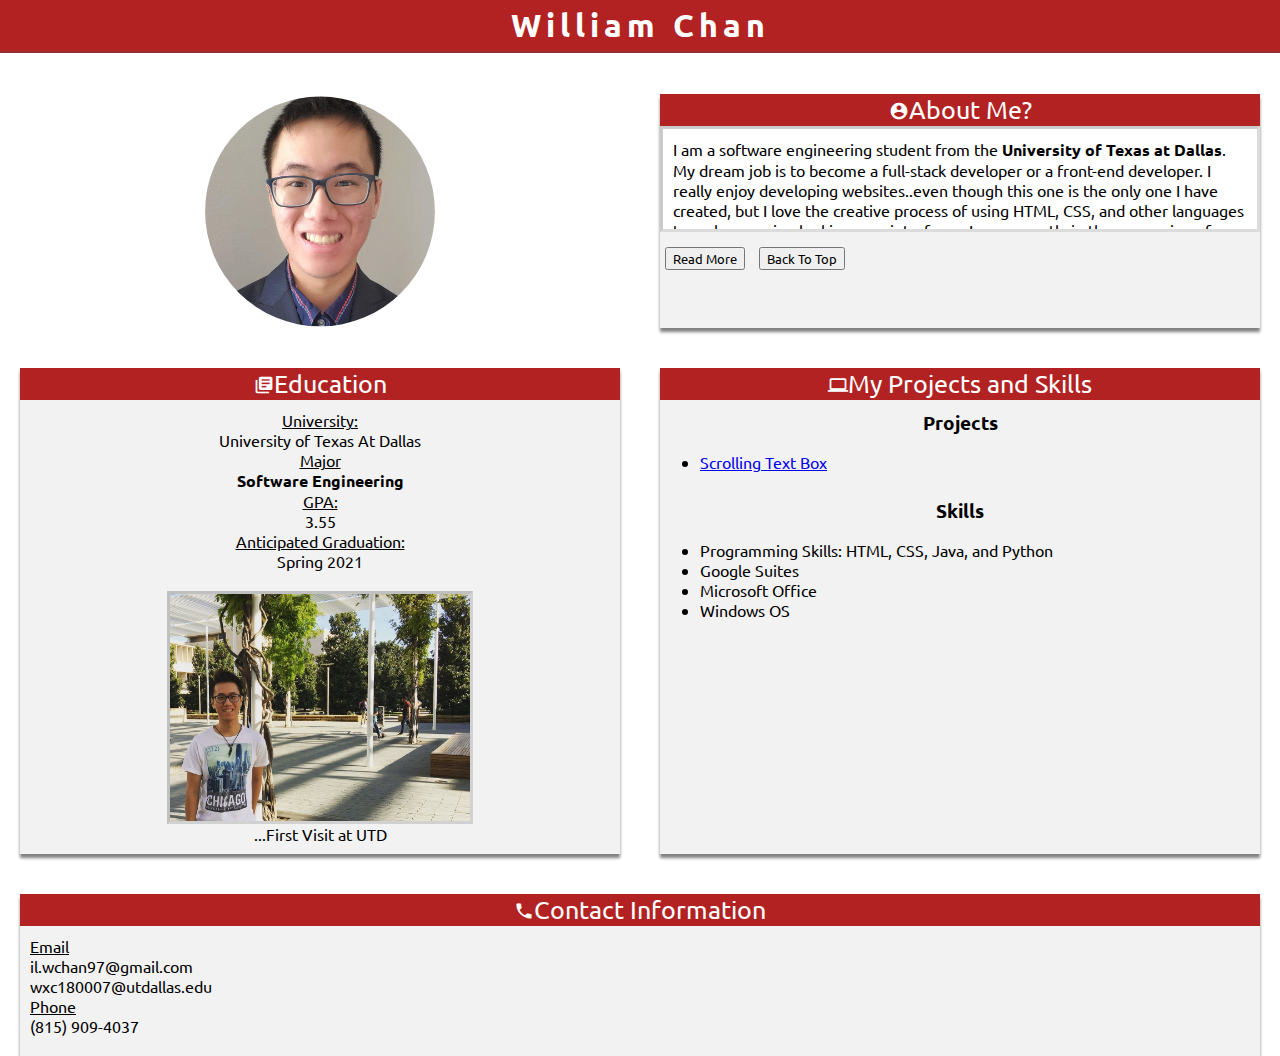
==== commit 09e1ea14: "remove website tag on list" ====
--- a/index.html
+++ b/index.html
@@ -58,7 +58,6 @@
     <header><i class="material-icons">computer</i>My Projects and Skills</header>
     <h3>Projects</h3>
     <ul>
-      <li><a href="https://greatgordo.github.io./">Personal Website</a></li>
       <li><a href="https://codepen.io/GreatGordo/pen/xxGbJee">Scrolling Text Box</a></li>
     </ul>
     <h3>Skills</h3>
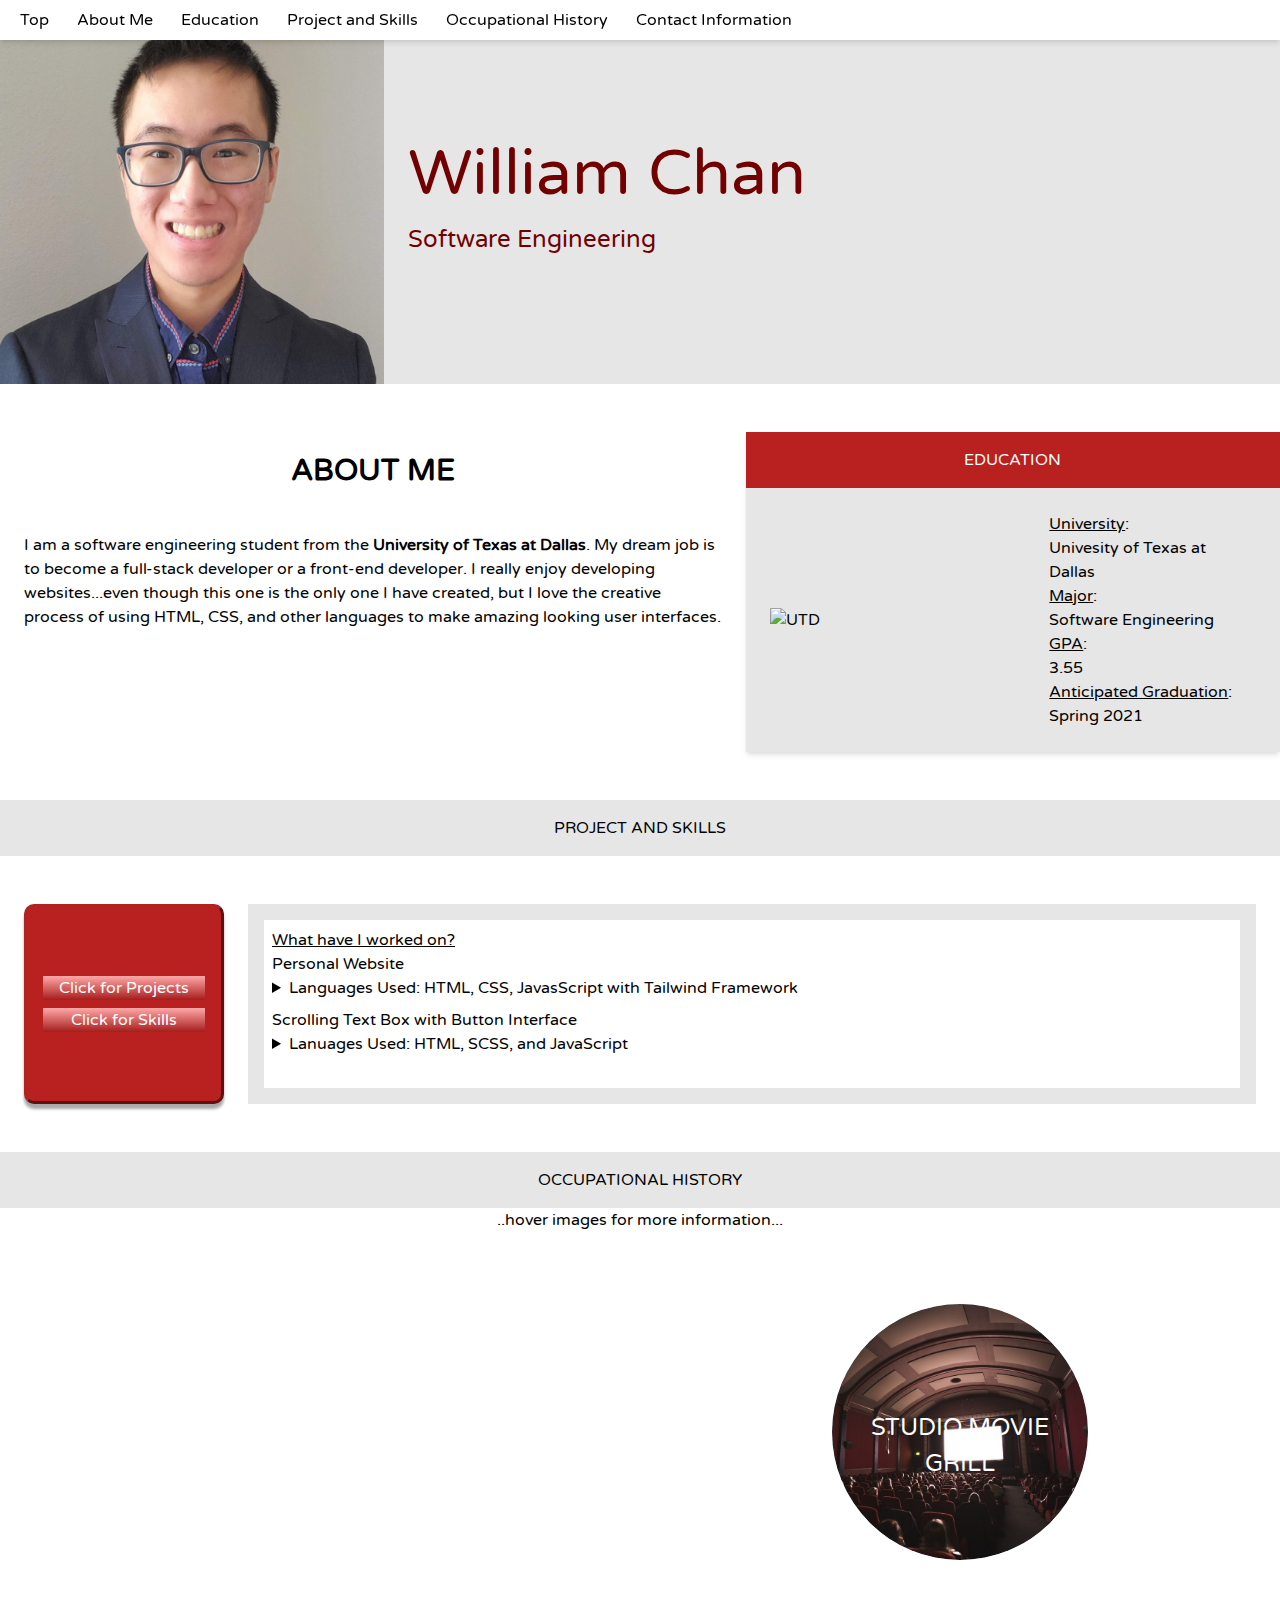
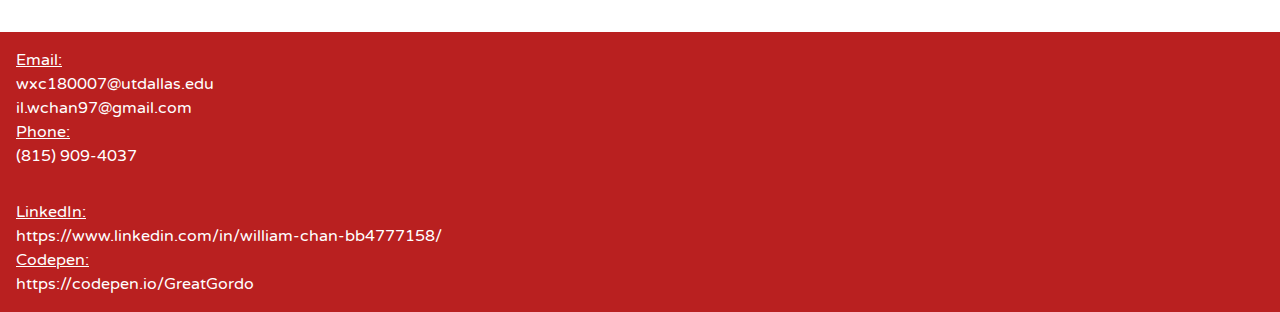
==== commit 0975b768: "Website Version 3" ====
--- a/index.html
+++ b/index.html
@@ -5,78 +5,173 @@
   <meta charset="UTF-8">
   <meta name="viewport" content="width=device-width, initial-scale=1.0">
   <meta http-equiv="X-UA-Compatible" content="ie=edge">
-  <title>Document</title>
-  <link rel="stylesheet" type="text/css" href="style.css">
-  <link href="https://fonts.googleapis.com/css?family=Ubuntu&display=swap" rel="stylesheet">
-  <link href="https://fonts.googleapis.com/icon?family=Material+Icons"
-      rel="stylesheet">
+  <title>William Chan</title>
+  <link rel="stylesheet" href="output.css">
+  <link rel="stylesheet" href="custom-styles.css">
+  <link href="https://fonts.googleapis.com/css?family=Varela+Round&display=swap" rel="stylesheet">
 </head>
 
-<body>
+<body id = "top" class="overflow-x-hidden">
 
-  <div id = "home"></div>
-  <div id="nav-wrapper">
-    <div>
-      <p onclick="openNav()" ><span id="button">&equiv;</span></p>
+  <!-- NAVIGATION  -->
+  <div class="fixed md:hidden red-theme z-10 w-screen">
+    <p id="nav-btn" onclick="navMenu()" class="inline px-3 text-white text-3xl cursor-pointer">&equiv;</p>
+    <nav id="nav-short-screen" class="overflow-hidden md:block shadow-md flex flex-col w-screen md:flex-row bg-white z-10">
+      <a href="#top" class="link p-1">Top</a>
+      <a href="#me" class="link p-1">About Me</a>
+      <a href="#edu" class="link p-1">Education</a>
+      <a href="#pro-skills" class="link p-1">Project and Skills</a>
+      <a href="#career" class="link p-1">Occupational History</a>
+      <a href="#footer" class = "link p-1">Contact Information</a>
+    </nav>
+  </div>
+
+  <nav class="hidden md:block shadow-md p-2 flex flex-col fixed w-screen md:flex-row bg-white z-10">
+    <a href="#top" class="link">Top</a>
+    <a href="#me" class="link">About Me</a>
+    <a href="#edu" class="link">Education</a>
+    <a href="#pro-skills" class="link">Project and Skills</a>
+    <a href="#career" class="link">Occupational History</a>
+    <a href="#footer" class = "link">Contact Information</a>
+  </nav>
+
+  <!-- HEADER -->
+
+  <header class="gray-theme pt-40 flex flex-col md:flex-row md:pt-0">
+    <img src="TurnedPortrait(3).jpg" alt="William Chan" class="max-w-xs self-center md:max-w-sm md:m-0">
+    <div class="flex-grow flex flex-col justify-center p-6">
+      <h1 class="text-5xl self-center text-center md:self-start lg:text-6xl">William Chan</h1>
+      <h2 class="text-2xl self-center text-center md:self-start">Software Engineering</h2>
+    </div>
+  </header>
+
+  <!-- ABOUT ME AND EDUCATION -->
+
+  <div id = "me" class="flex flex-col md:flex-row py-12">
+    <div class="w-12/12 md:w-8/12 lg:w-7/12">
+      <h3 class = "text-3xl font-semibold" style="background-color: white;">ABOUT ME</h3>
+      <p class="p-6">
+        I am a software engineering student from the <strong>University of Texas at Dallas</strong>.
+        My dream job is to become a full-stack developer or a front-end developer. I really
+        enjoy developing websites...even though this one is the only one I have created, but
+        I love the creative process of using HTML, CSS, and other languages to make amazing
+        looking user interfaces.
+      </p>
+    </div>
+
+    <div id = "edu" class="shadow-md flex-grow gray-theme">
+      <h3 class="red-theme text-white">EDUCATION</h3>
+      <div class="flex flex-col md:flex-row">
+        <img src="C:\Users\wcPla\OneDrive\Documents\Personal\Atom\UTD-Photo.jpg" alt="UTD" class="my-6 ml-6 max-w-xs self-center md:w-48 lg:w-64">
+        <p class="m-6">
+          <u>University</u>:<br>
+          Univesity of Texas at Dallas <br>
+          <u>Major</u>:<br>
+          Software Engineering <br>
+          <u>GPA</u>:<br>
+          3.55 <br>
+          <u>Anticipated Graduation</u>: <br>
+          Spring 2021
+        </p>
+      </div>
     </div>
   </div>
 
-  <nav id="nav">
-    <a href="#home">Home</a>
-    <a href="#education">Education</a>
-    <a href="#skills">Project/Skills</a>
-    <a href="#contact">Contact Information</a>
-  </nav>
+  <!-- PROJECT AND SKILLS -->
 
-  <h1 id = "headtitle">William Chan</h1>
+  <h3 id = "pro-skills" class="gray-theme w-screen mb-12">PROJECT AND SKILLS</h3>
+  <div class="flex flex-col md:flex-row  md:m-6">
 
-  <div id = "img-wrapper">
-    <img src="TurnedPortrait(2).jpg" alt="William Chan" style = "width: 300px;">
+    <div id="skills-buttons" class="mb-12 md:mb-0 self-center flex flex-col justify-center md:mr-3 red-theme">
+      <button onclick = "showProjects()" class="w-10/12 mx-auto my-1">Click for Projects</button>
+      <button onclick = "showSkills()" class="w-10/12 mx-auto my-1">Click for Skills</button>
+    </div>
+
+    <div id="skills-detail" style="background-color: #E6E6E6" class="md:ml-3 md:flex-grow p-4 flex flex-row content-center justify-center">
+      <div class="h-full w-full bg-white overflow-y-scroll ">
+        <div id = "projects" >
+          <p class = "p-2 pb-0">
+            <u>What have I worked on?</u> <br>
+            Personal Website <br>
+          </p>
+          <details class = "pl-2 text-md">
+            <summary>Languages Used: HTML, CSS, JavasScript with Tailwind Framework</summary>
+            <p>
+              Personal Website created using HTML, CSS, and Javascript.
+              Layout was made responsive through the Tailwind CSS utility framework. <br>
+              Link: https://greatgordo.github.io./
+            </p>
+          </details>
+          <p class = "p-2 pb-0">Scrolling Text Box with Button Interface</p>
+          <details class = "pl-2 text-md">
+            <summary>Lanuages Used: HTML, SCSS, and JavaScript</summary>
+            <p>
+              Scrolling text box that will go up and down using interactable buttons. <br>
+              Link: https://codepen.io/GreatGordo/pen/xxGbJee
+            </p>
+          </details>
+        </div>
+
+        <div id = "skills" class = "hidden">
+          <p class = "p-2">
+            <u>Programming Languages</u>:
+            HTML, CSS, Java, Python <br>
+            Windows <br>
+            Googles Suites <br>
+            Microsoft Office <br>
+          </p>
+        </div>
+      </div>
+    </div>
+
   </div>
 
-  <div class = "card" id = "about-me">
-    <header><i class="material-icons">account_circle</i>About Me?</header>
-    <div>
-      <p id = "para">I am a software engineering student from the <strong>University of Texas at Dallas</strong>. My dream job is to become a full-stack developer or a front-end developer. I really enjoy developing websites..even though this one is the only one I have created, but I love the creative process of using HTML, CSS, and other languages to make amazing looking user interfaces. I am currently in the processing of looking for an internship, but until I find one, I will continue to develop more tiny front-end munchlings on <a href="https://codepen.io/GreatGordo">CodePen!</a></p>
+  <!-- OCCUPATIONAL HISTORY -->
+
+  <h3 id = "career" class="gray-theme mt-12">OCCUPATIONAL HISTORY</h3>
+  <h4 class = "w-screen text-center">..hover images for more information...</h4>
+  <div class="overflow-hidden mask flex flex-col md:flex-row justify-around py-6">
+
+    <div class="overflow-hidden mask my-6 flex flex-col md:my-12">
+      <div class="circle flex flex-col bg-gray-500 self-center">
+        <img src="IMG_7726.jpg" alt="" class="img-photo career-img w-64 self-center z-0">
+        <figcaption class = "text-2xl">WHATABURGER</figcaption>
+        <p class="img-info">WHATABURGER <br> Team Member<br>2016 - 2018</p>
+      </div>
     </div>
-    <button onclick = "goDown()">Read More</button>
-    <button onclick = "goUp()">Back To Top</button>
-  </div>
 
-  <div class = "card" id = "education">
-    <header><i class="material-icons">library_books</i>Education</header>
-    <p><u>University:</u><br>University of Texas At Dallas <br> <u>Major</u> <br> <strong>Software Engineering</strong><br>
-      <u>GPA: </u> <br> 3.55 <br>
-    <u>Anticipated Graduation: </u> <br> Spring 2021 </p>
-    <div>
-      <img src="UTD-Photo.jpg" alt="Me at UTD">
-      <figcaption>...First Visit at UTD</figcaption>
+    <div class="overflow-hidden mask flex my-6 flex-col md:my-12">
+      <div class="circle flex flex-col bg-gray-500 self-center">
+        <img src="movie-theater.jfif" alt="" class="img-photo career-img w-64 self-center z-0">
+        <figcaption class = "text-2xl">STUDIO MOVIE <br> GRILL</figcaption>
+        <p class="img-info">STUDIO MOVIE GRILL <br> Food Runner<br>2019 - Present</p>
+      </div>
     </div>
   </div>
 
-  <div class = "card" id = "skills">
-    <header><i class="material-icons">computer</i>My Projects and Skills</header>
-    <h3>Projects</h3>
-    <ul>
-      <li><a href="https://codepen.io/GreatGordo/pen/xxGbJee">Scrolling Text Box</a></li>
-    </ul>
-    <h3>Skills</h3>
-    <ul>
-      <li>Programming Skills: HTML, CSS, Java, and Python</li>
-      <li>Google Suites</li>
-      <li>Microsoft Office</li>
-      <li>Windows OS</li>
-    </ul>
+  <!-- FOOTER -->
 
-  </div>
+  <footer id = "footer" class="red-theme">
+    <div class="p-4 text-white">
+      <p>
+        <u>Email:</u><br>
+        wxc180007@utdallas.edu <br>
+        il.wchan97@gmail.com <br>
+        <u>Phone:</u> <br>
+        (815) 909-4037
+      </p>
+    </div>
+    <div class="p-4 text-white">
+      <p>
+        <u>LinkedIn:</u><br>
+        https://www.linkedin.com/in/william-chan-bb4777158/ <br>
+        <u>Codepen:</u><br>
+        https://codepen.io/GreatGordo
+      </p>
+    </div>
+  </footer>
 
-  <div class = "card" id = "contact">
-    <header><i class="material-icons">phone</i>Contact Information</header>
-    <p><u>Email</u><br>il.wchan97@gmail.com <br> wxc180007@utdallas.edu <br>
-    <u>Phone</u> <br> (815) 909-4037 </p>
-  </div>
-  <script src="script.js"></script>
-
+  <script src="tailwind-one.js"></script>
 </body>
 
 </html>
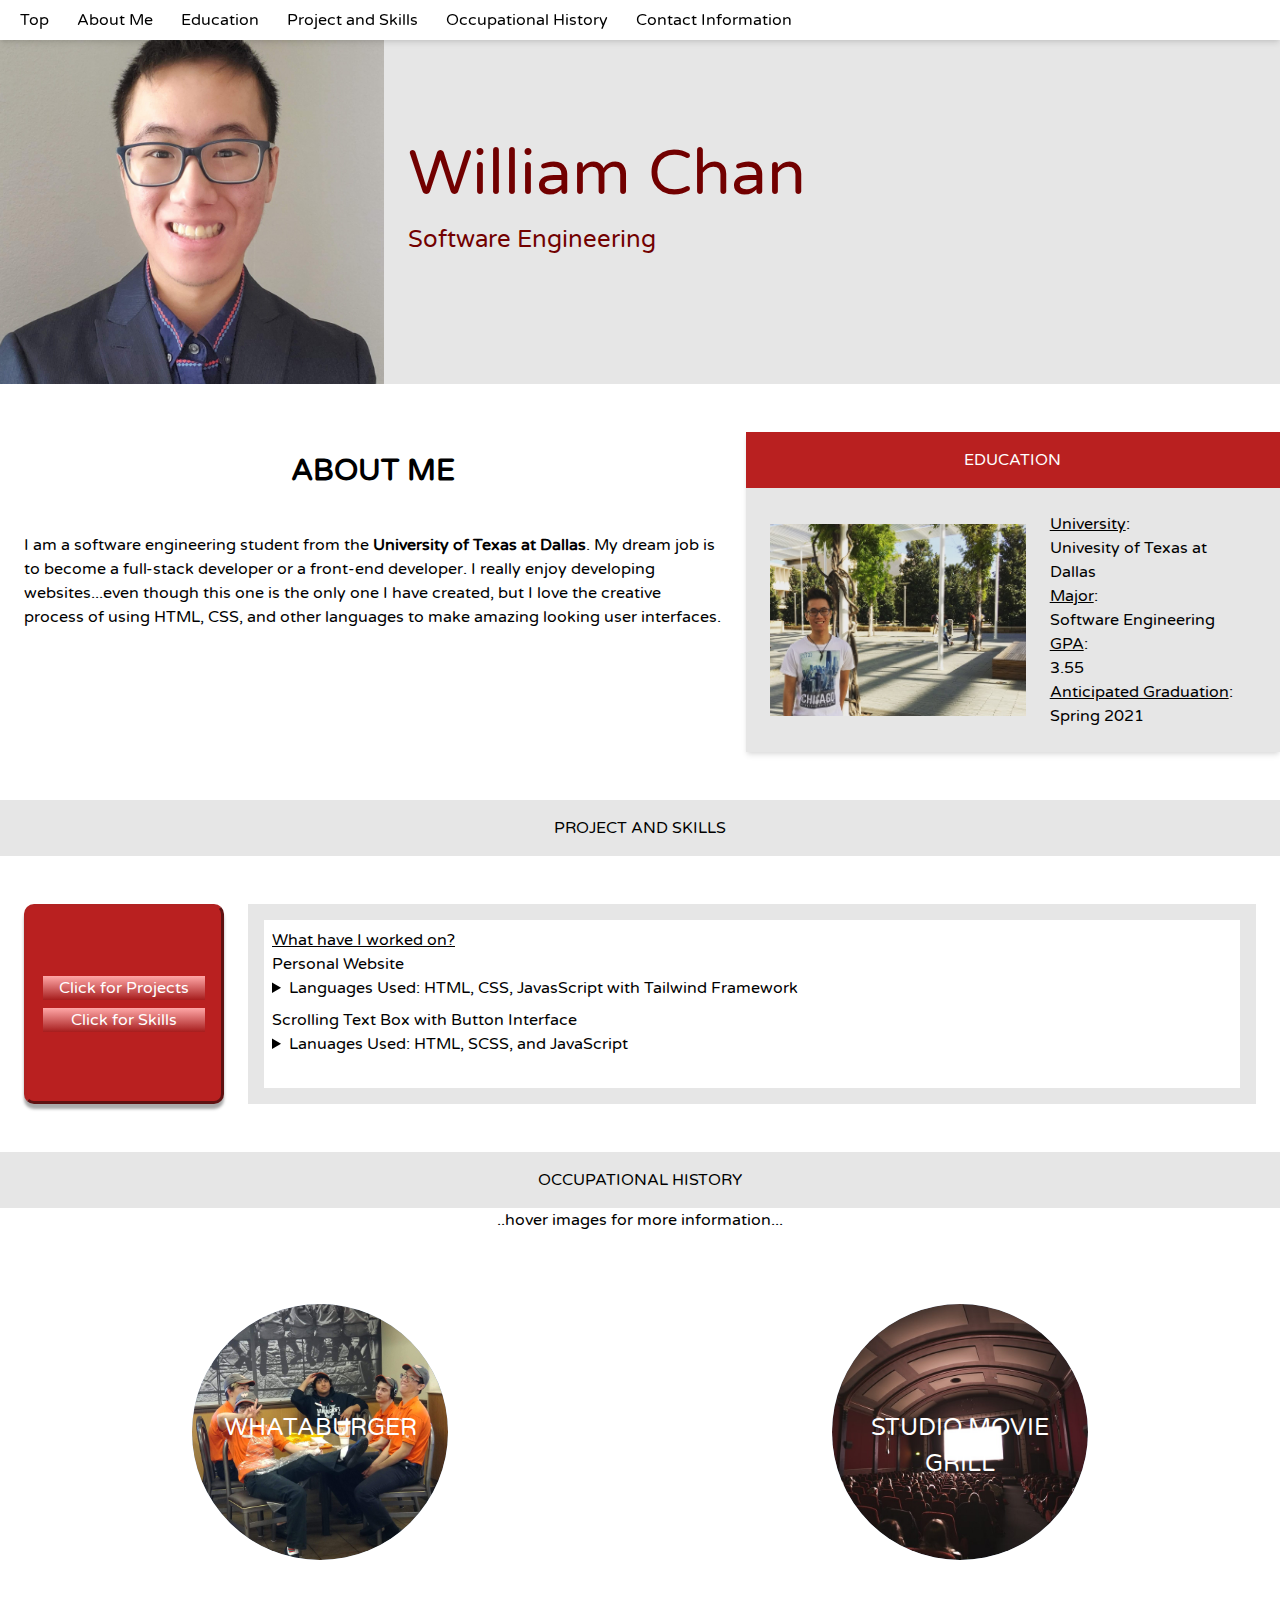
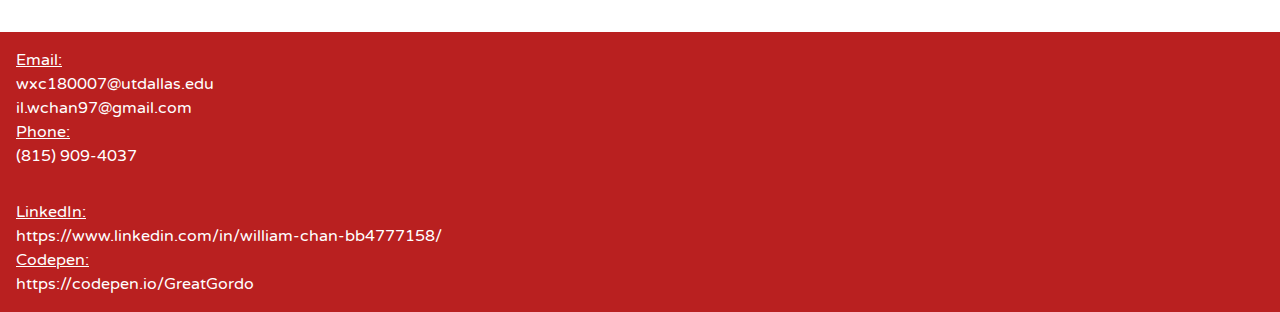
==== commit af7c00be: "Image mess up" ====
--- a/index.html
+++ b/index.html
@@ -62,7 +62,7 @@
     <div id = "edu" class="shadow-md flex-grow gray-theme">
       <h3 class="red-theme text-white">EDUCATION</h3>
       <div class="flex flex-col md:flex-row">
-        <img src="C:\Users\wcPla\OneDrive\Documents\Personal\Atom\UTD-Photo.jpg" alt="UTD" class="my-6 ml-6 max-w-xs self-center md:w-48 lg:w-64">
+        <img src="UTD-Photo.jpg" alt="UTD" class="my-6 ml-6 max-w-xs self-center md:w-48 lg:w-64">
         <p class="m-6">
           <u>University</u>:<br>
           Univesity of Texas at Dallas <br>
@@ -134,7 +134,7 @@
 
     <div class="overflow-hidden mask my-6 flex flex-col md:my-12">
       <div class="circle flex flex-col bg-gray-500 self-center">
-        <img src="IMG_7726.jpg" alt="" class="img-photo career-img w-64 self-center z-0">
+        <img src="IMG_7726.JPG" alt="" class="img-photo career-img w-64 self-center z-0">
         <figcaption class = "text-2xl">WHATABURGER</figcaption>
         <p class="img-info">WHATABURGER <br> Team Member<br>2016 - 2018</p>
       </div>
